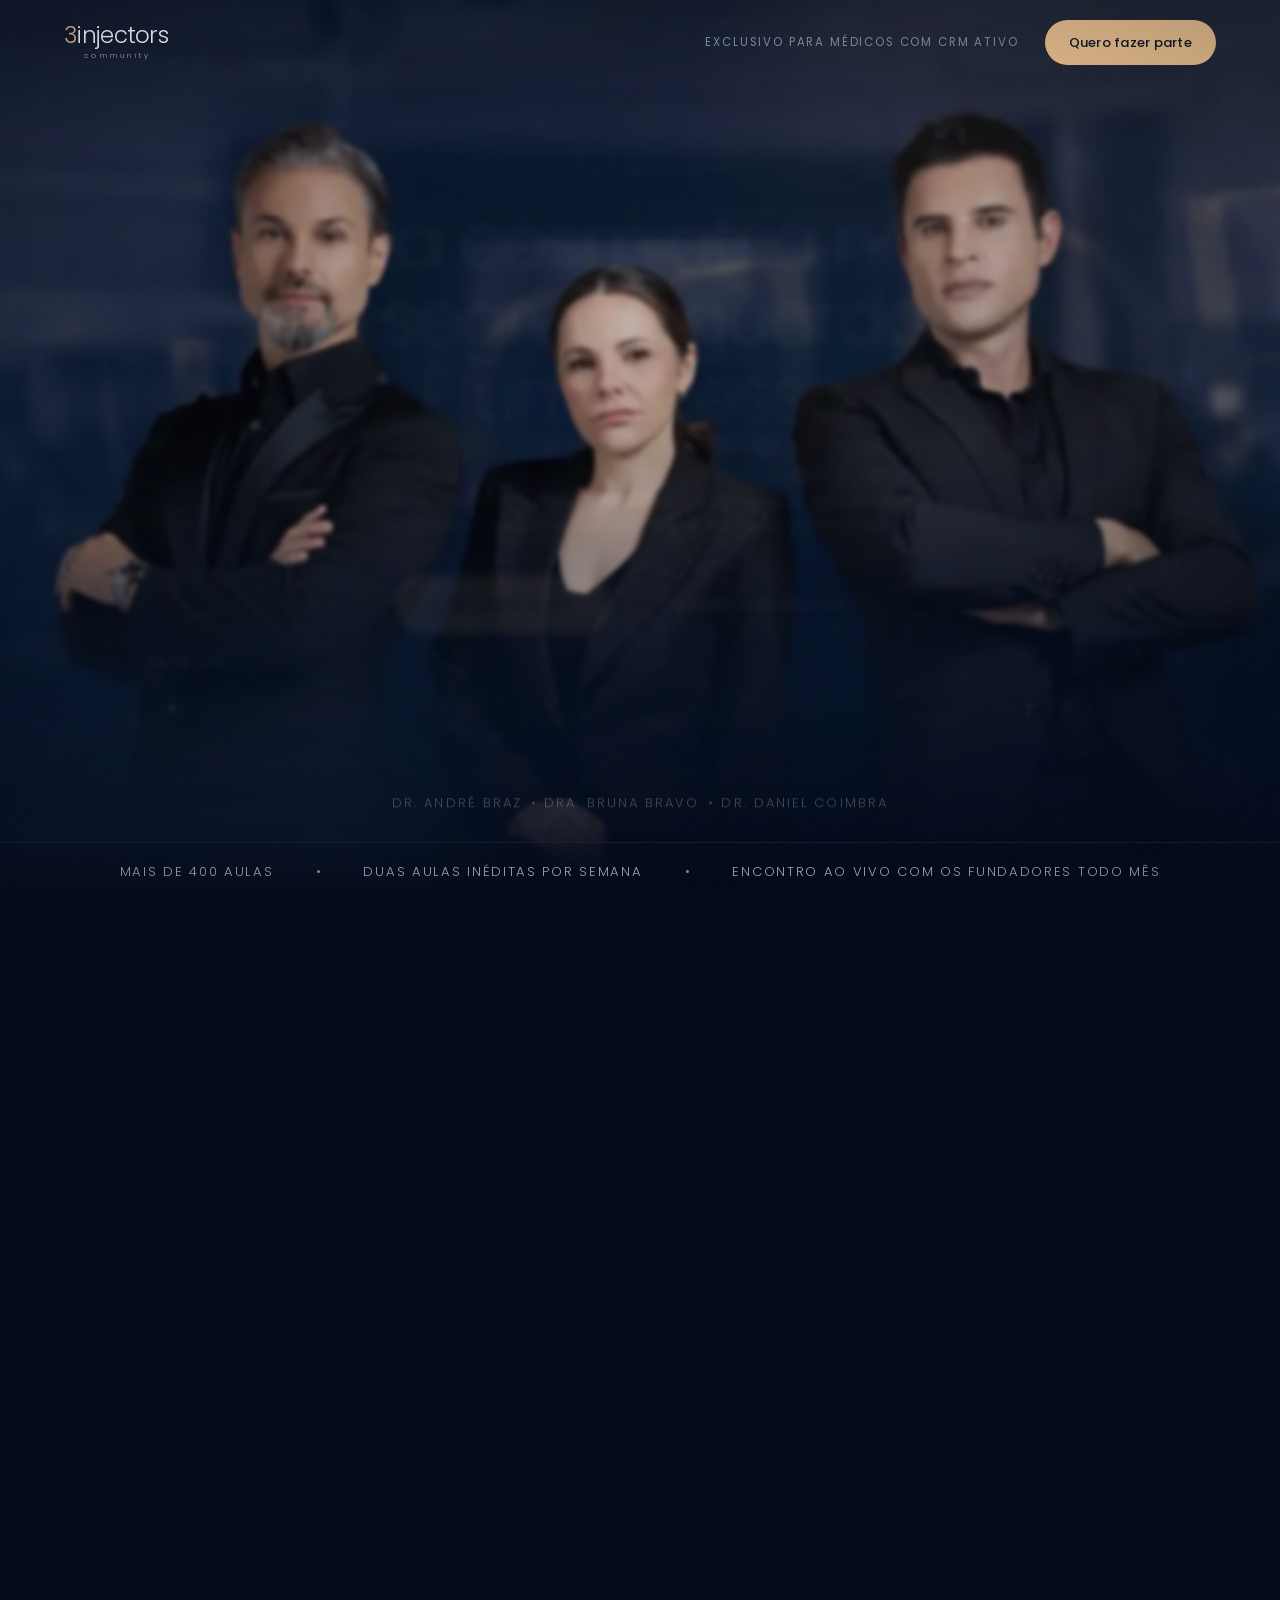
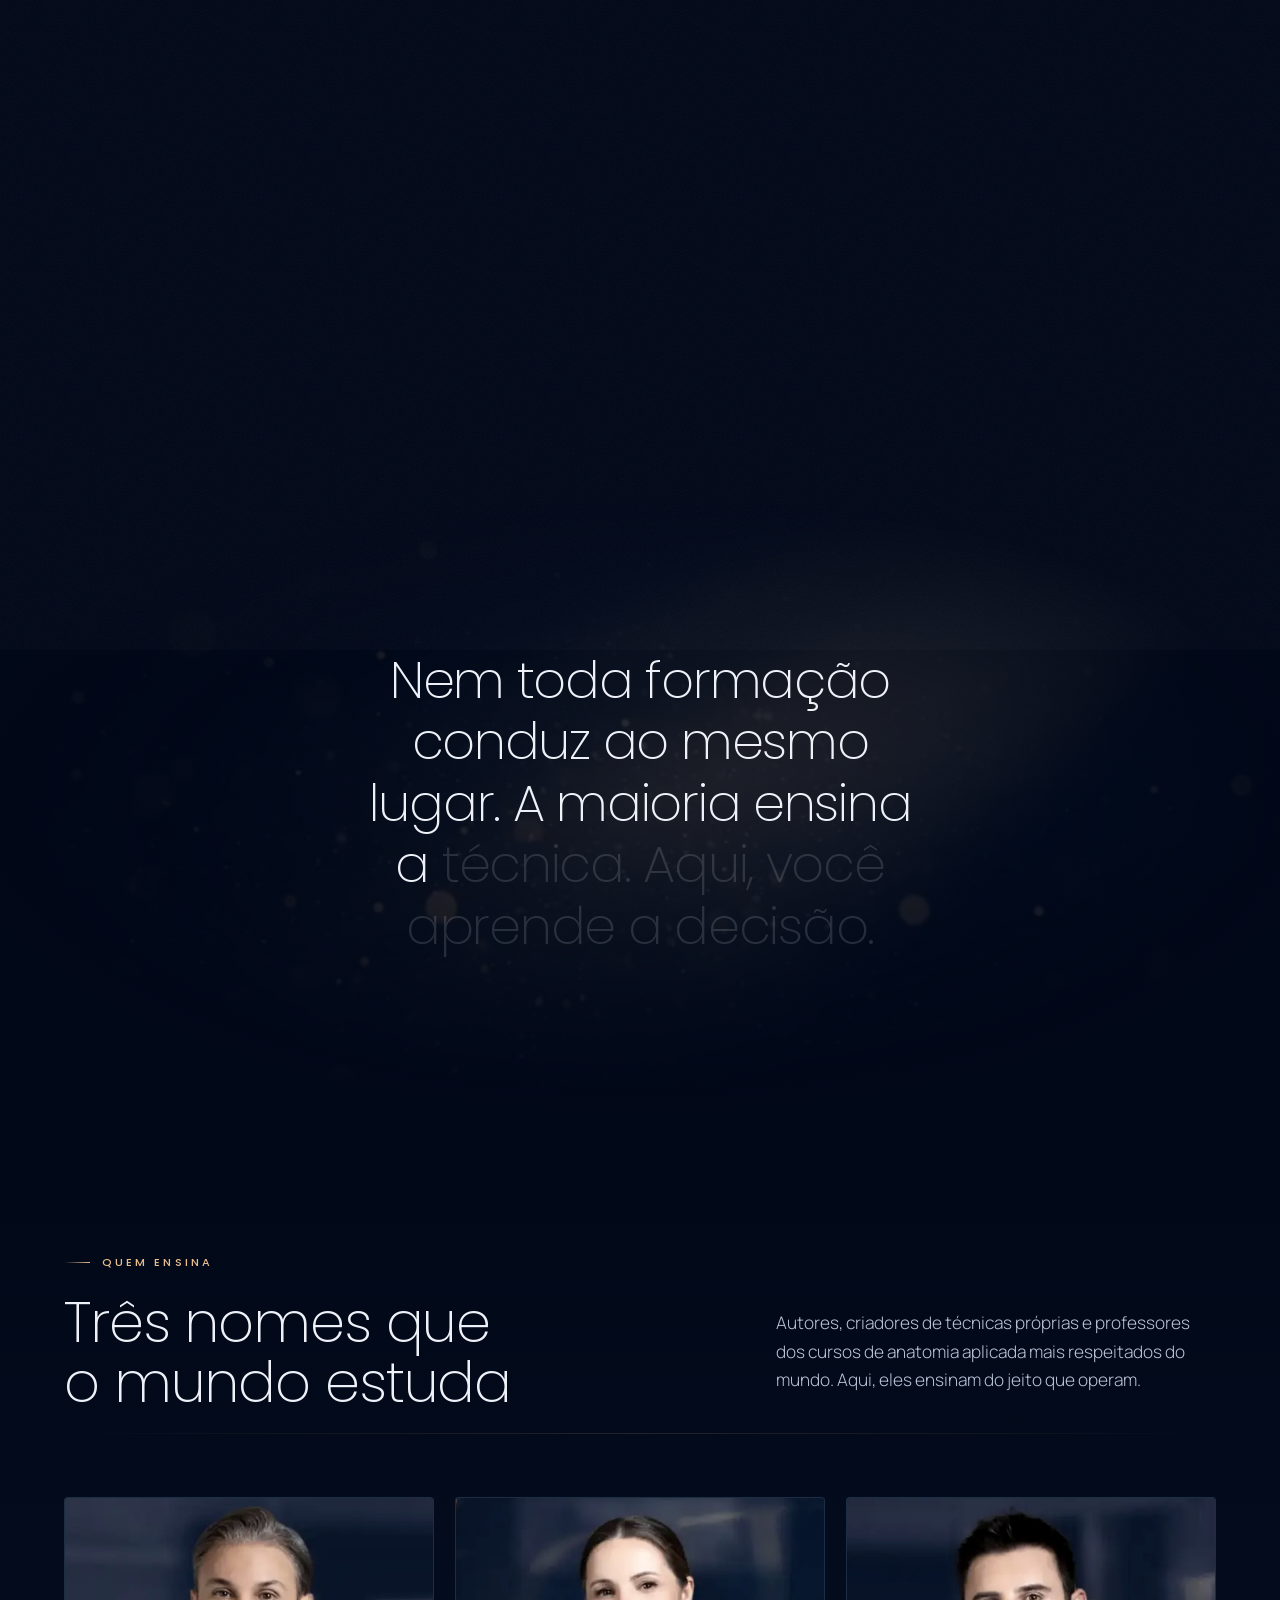
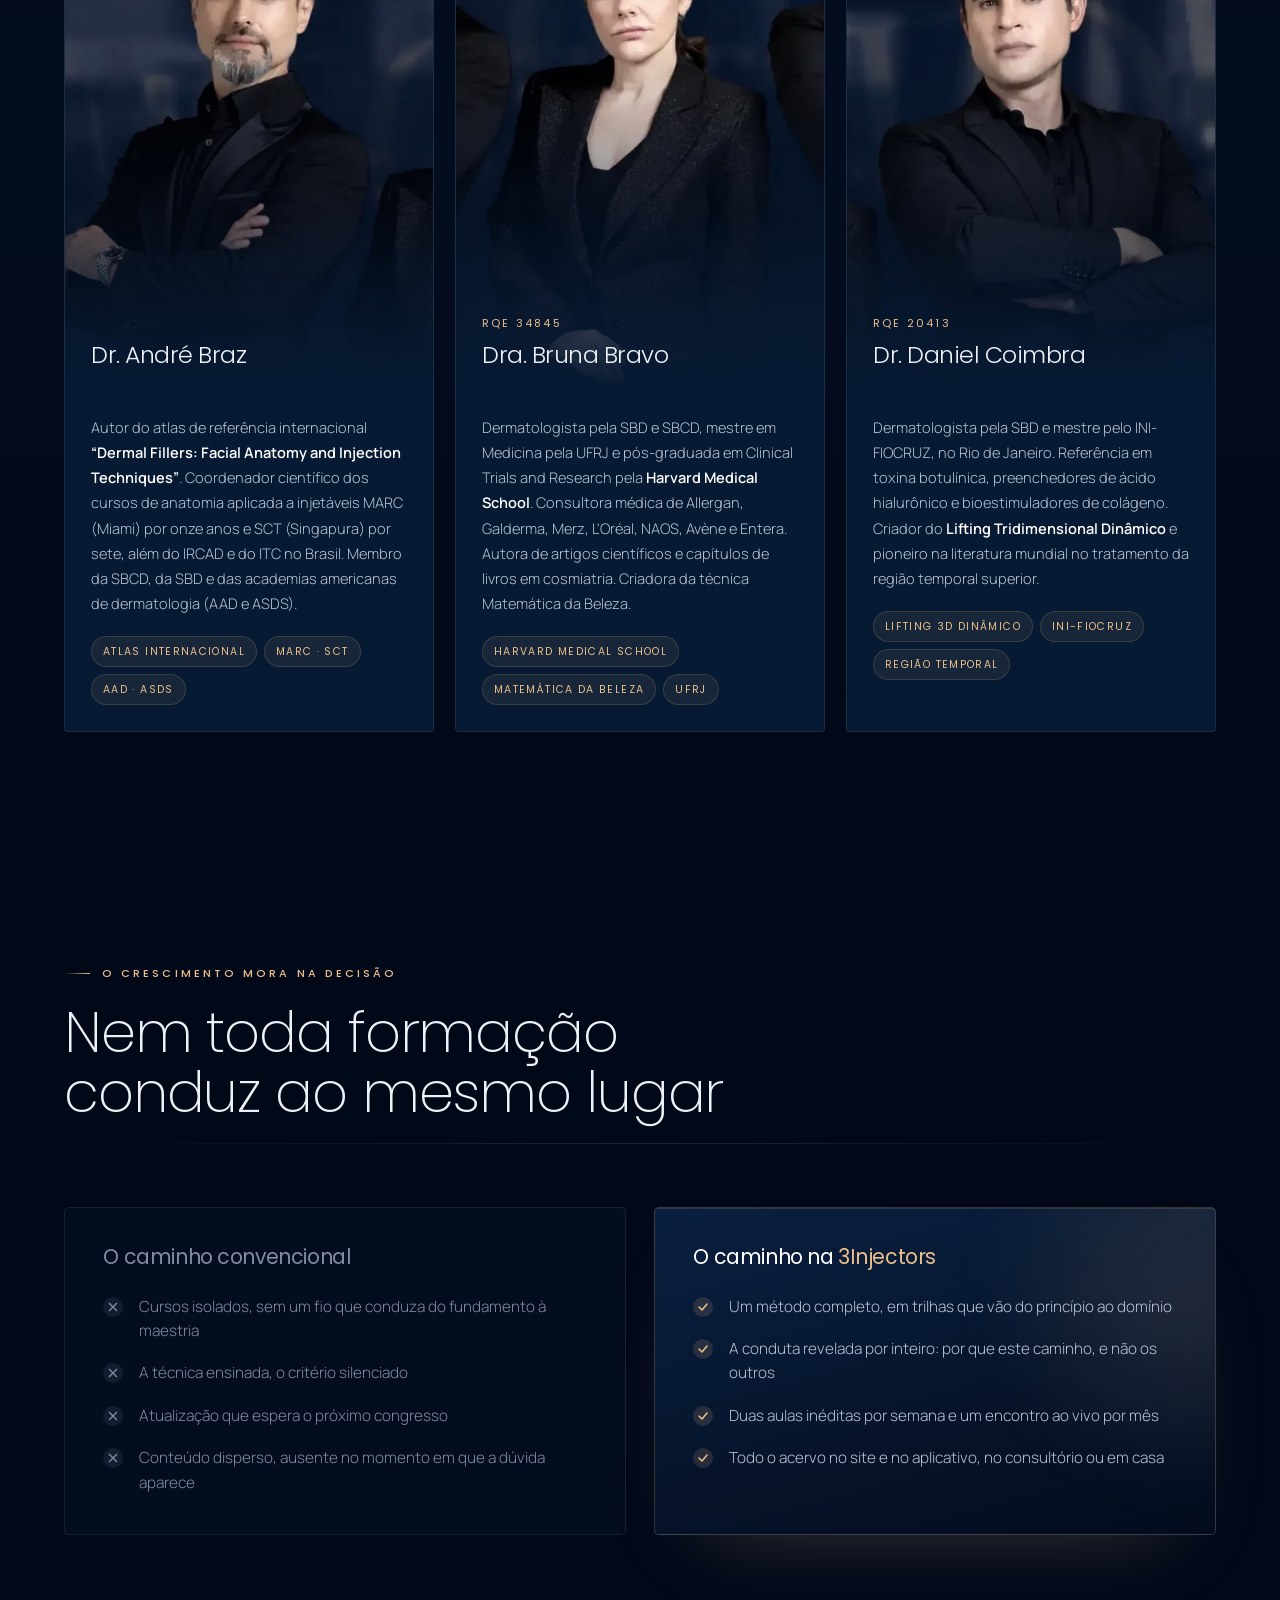
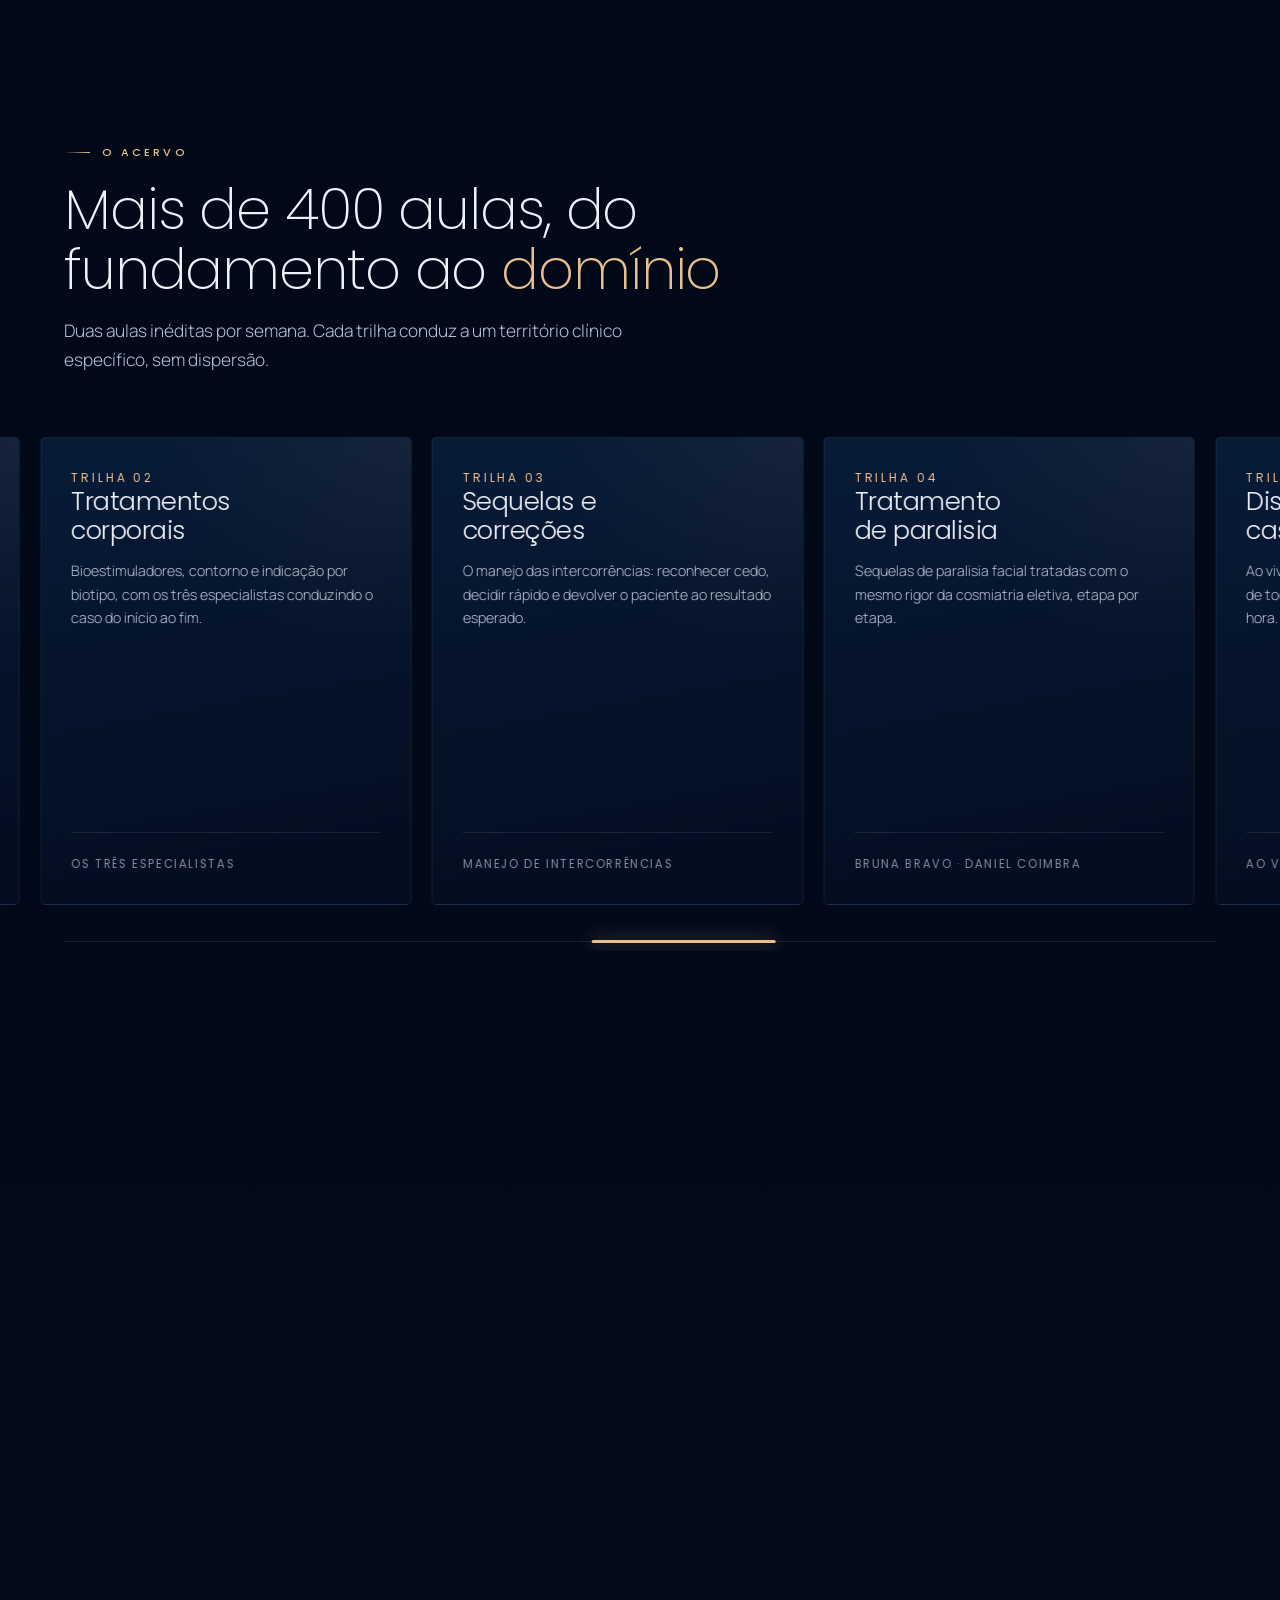
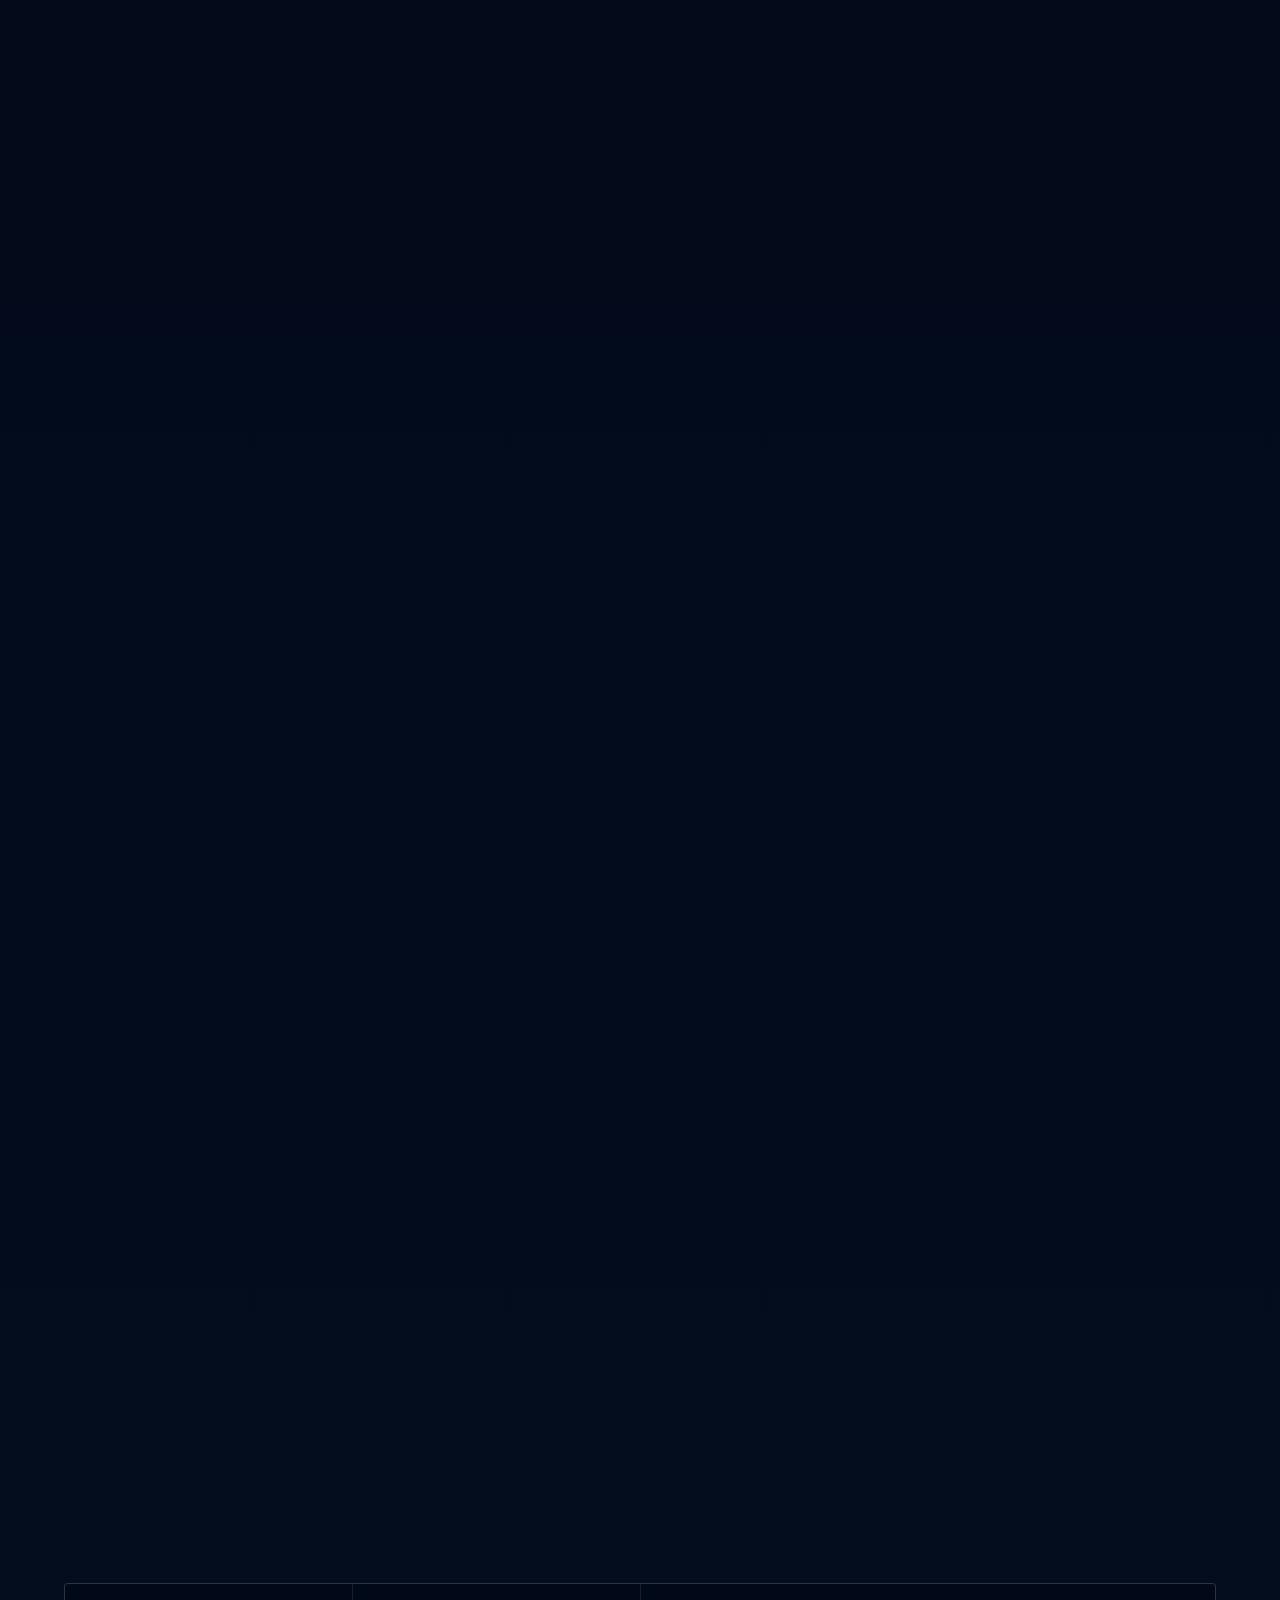
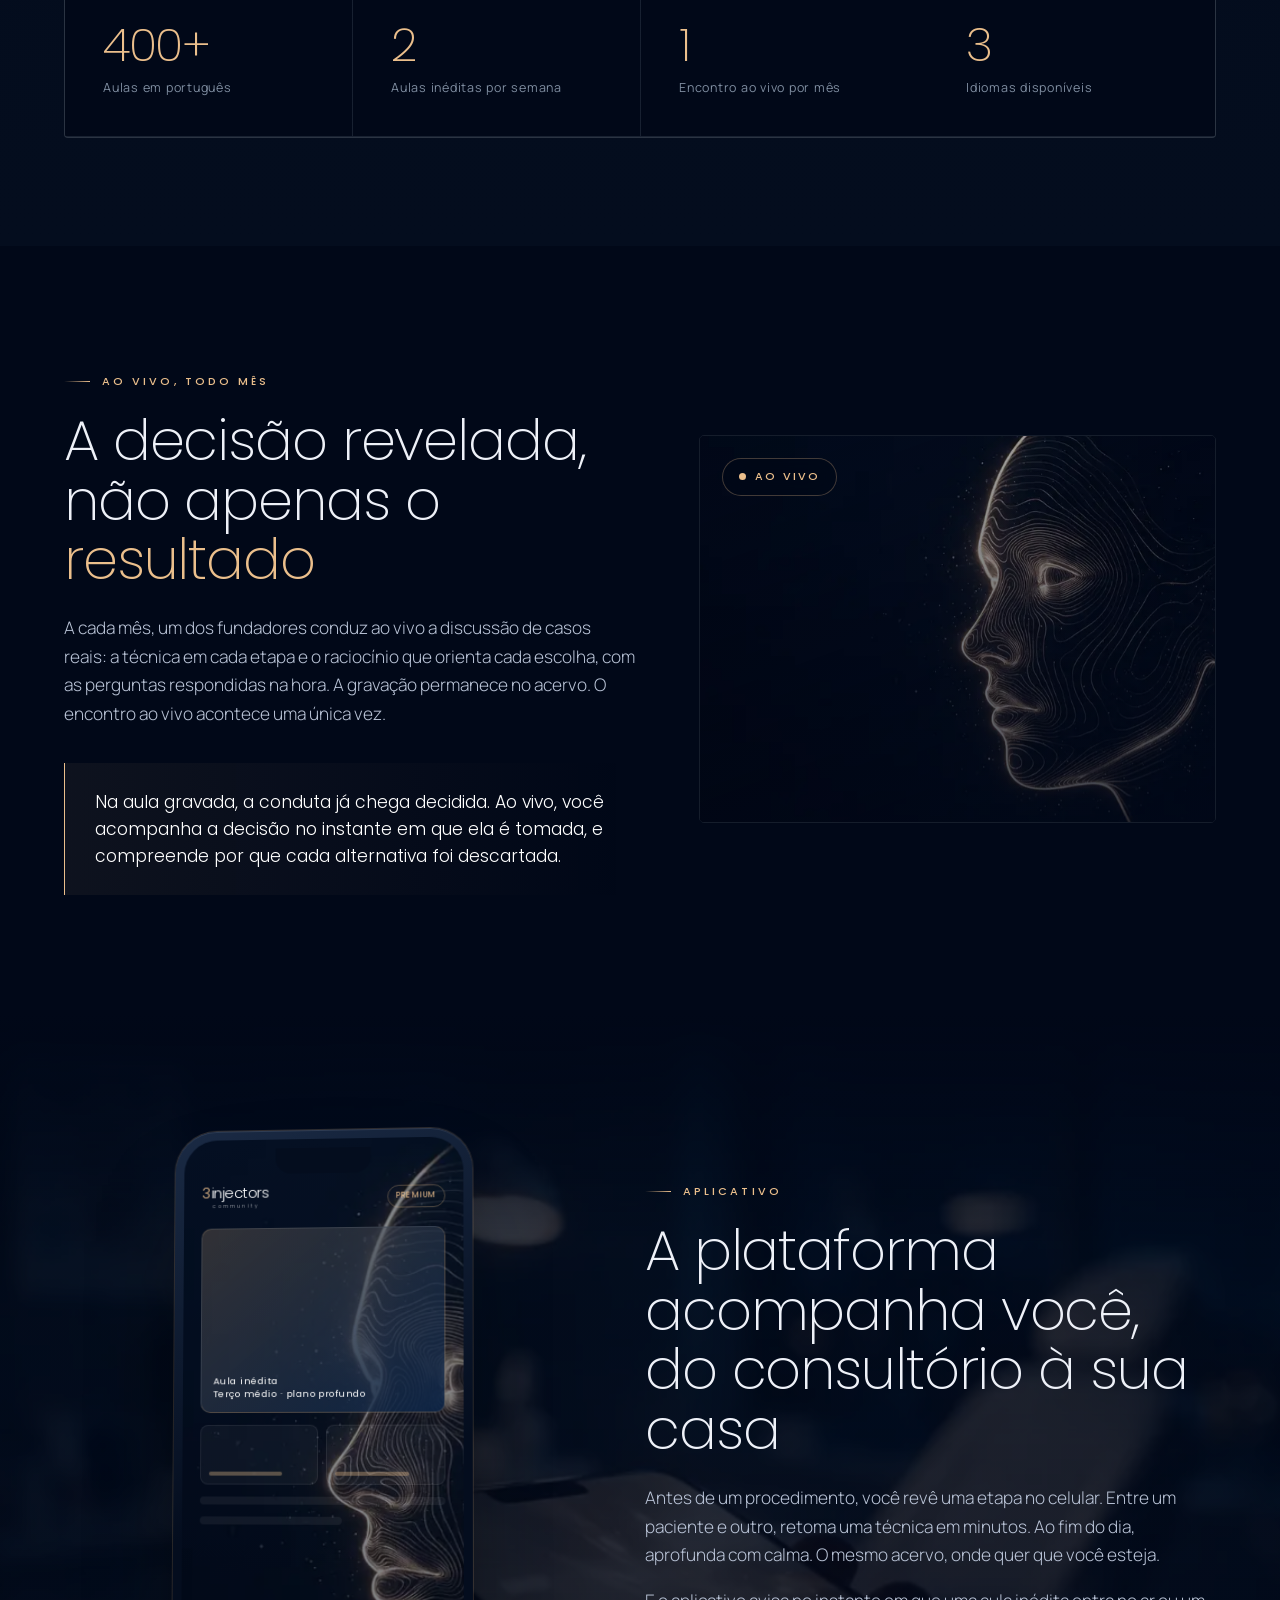
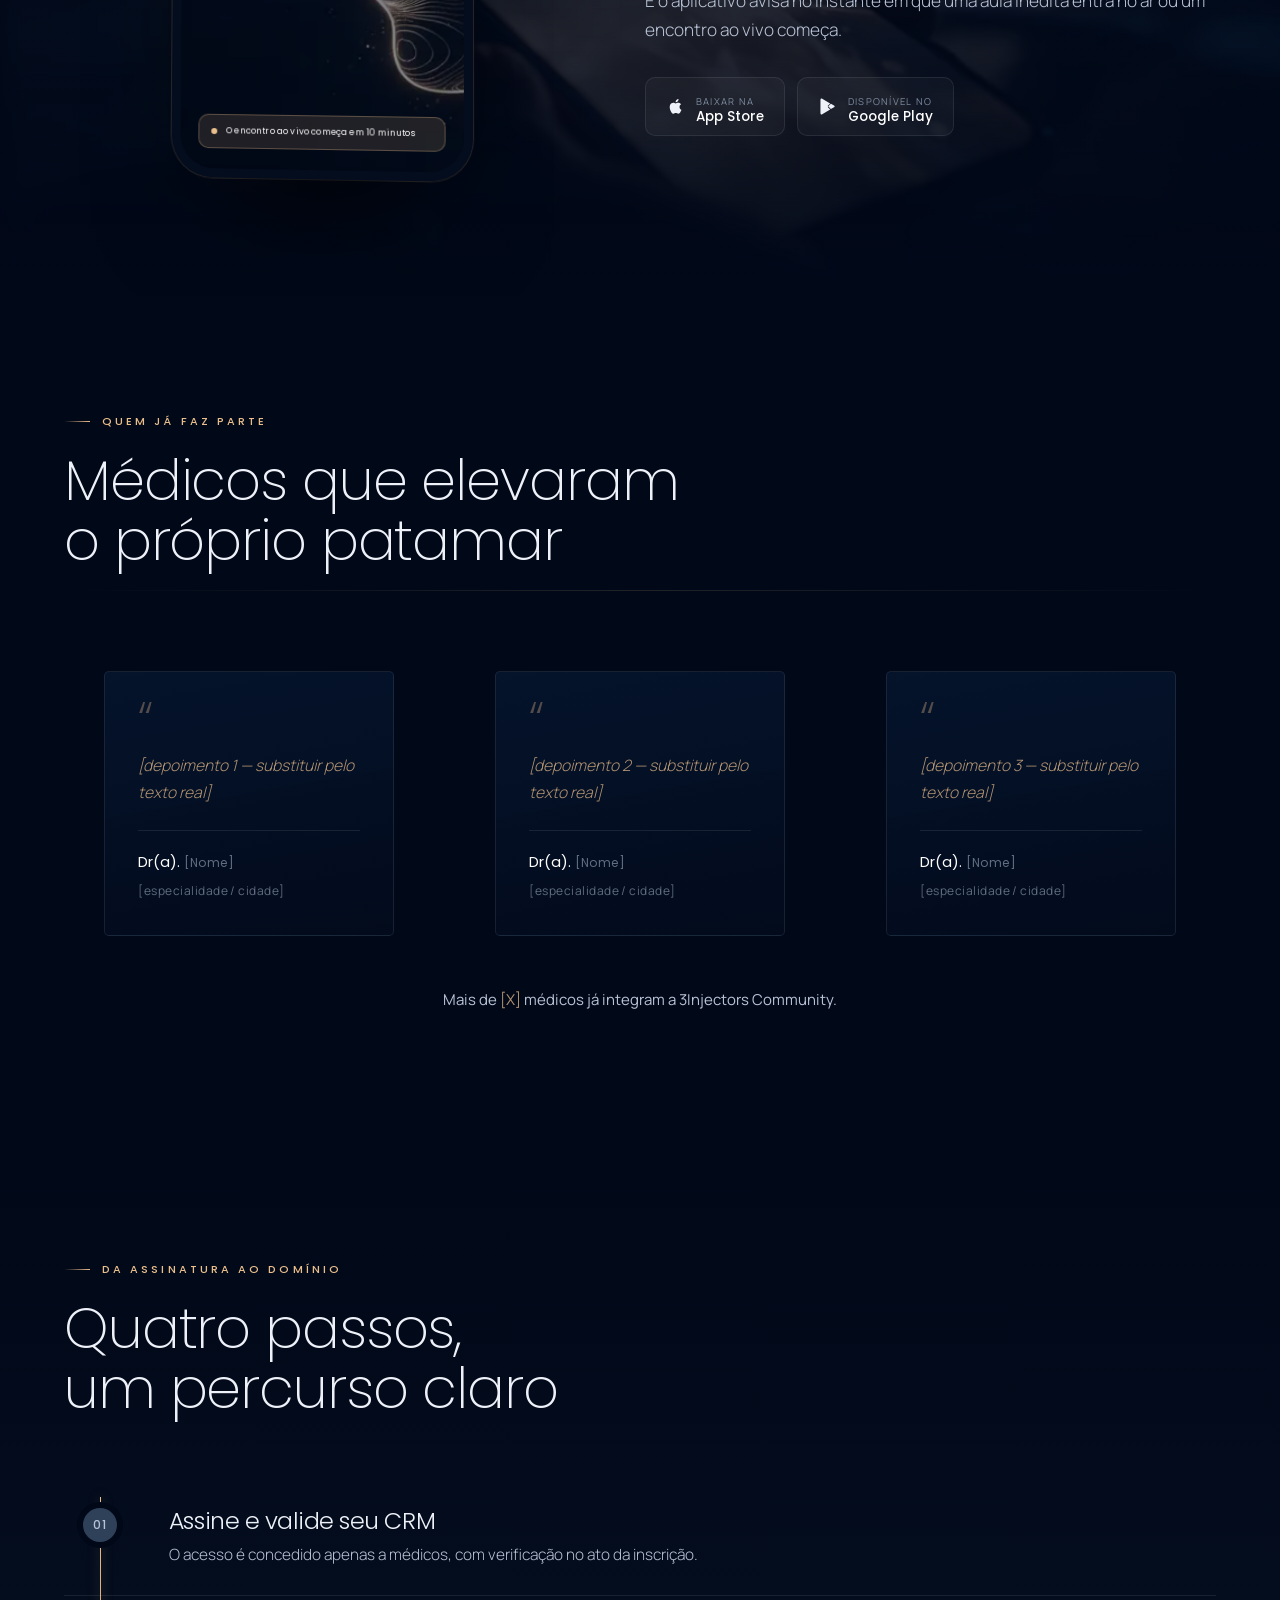
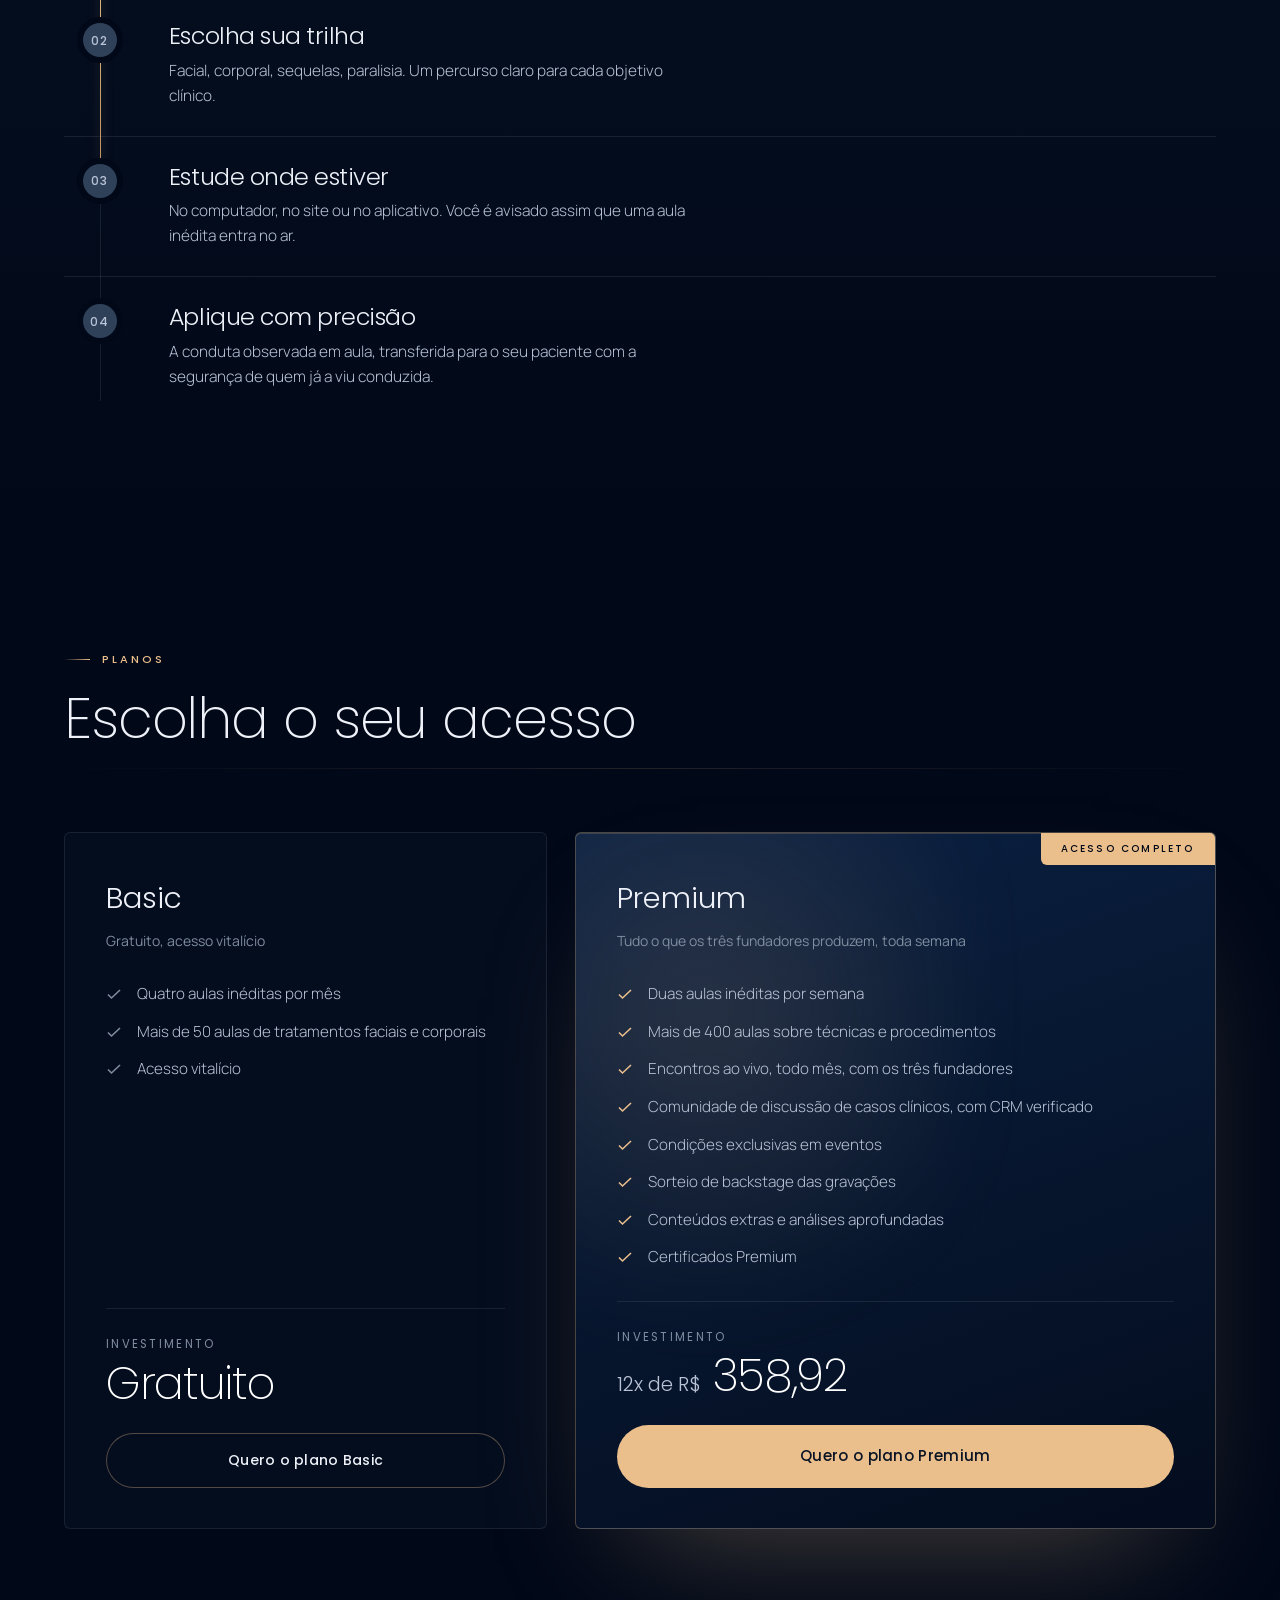
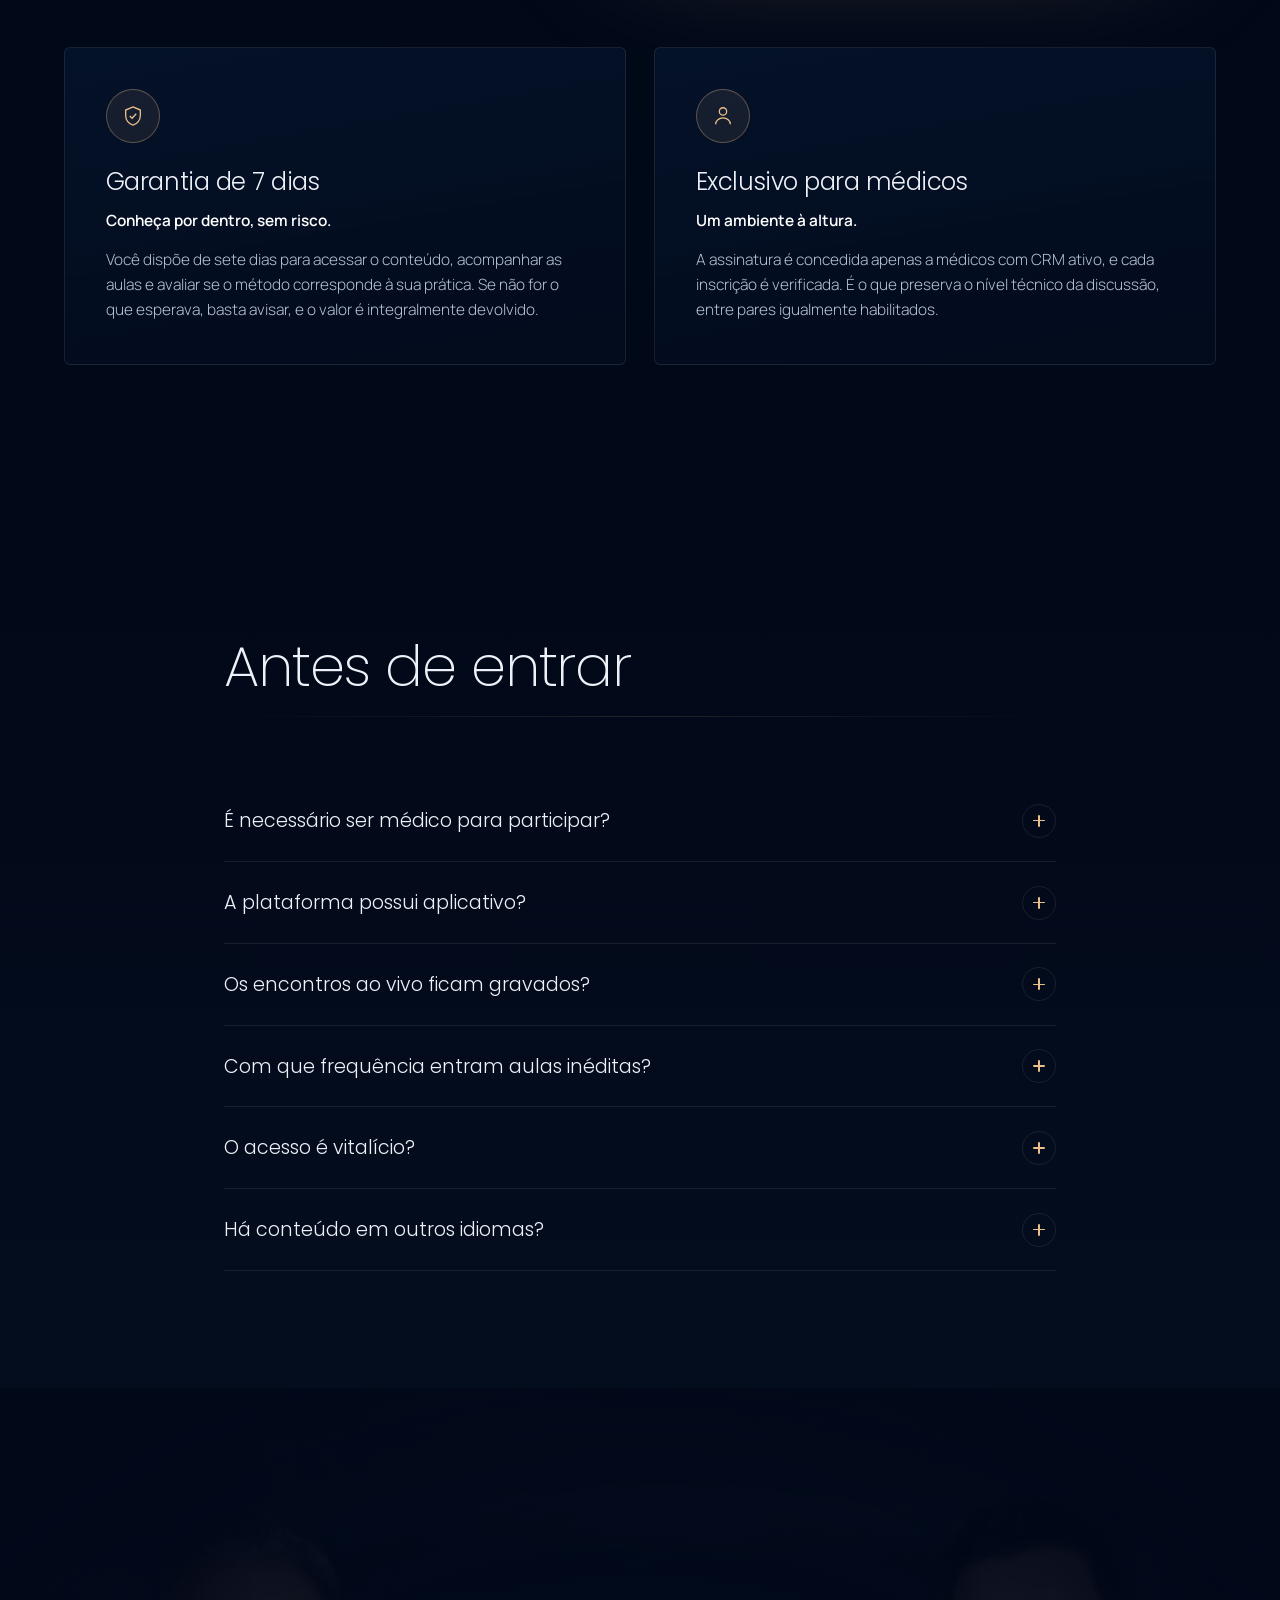
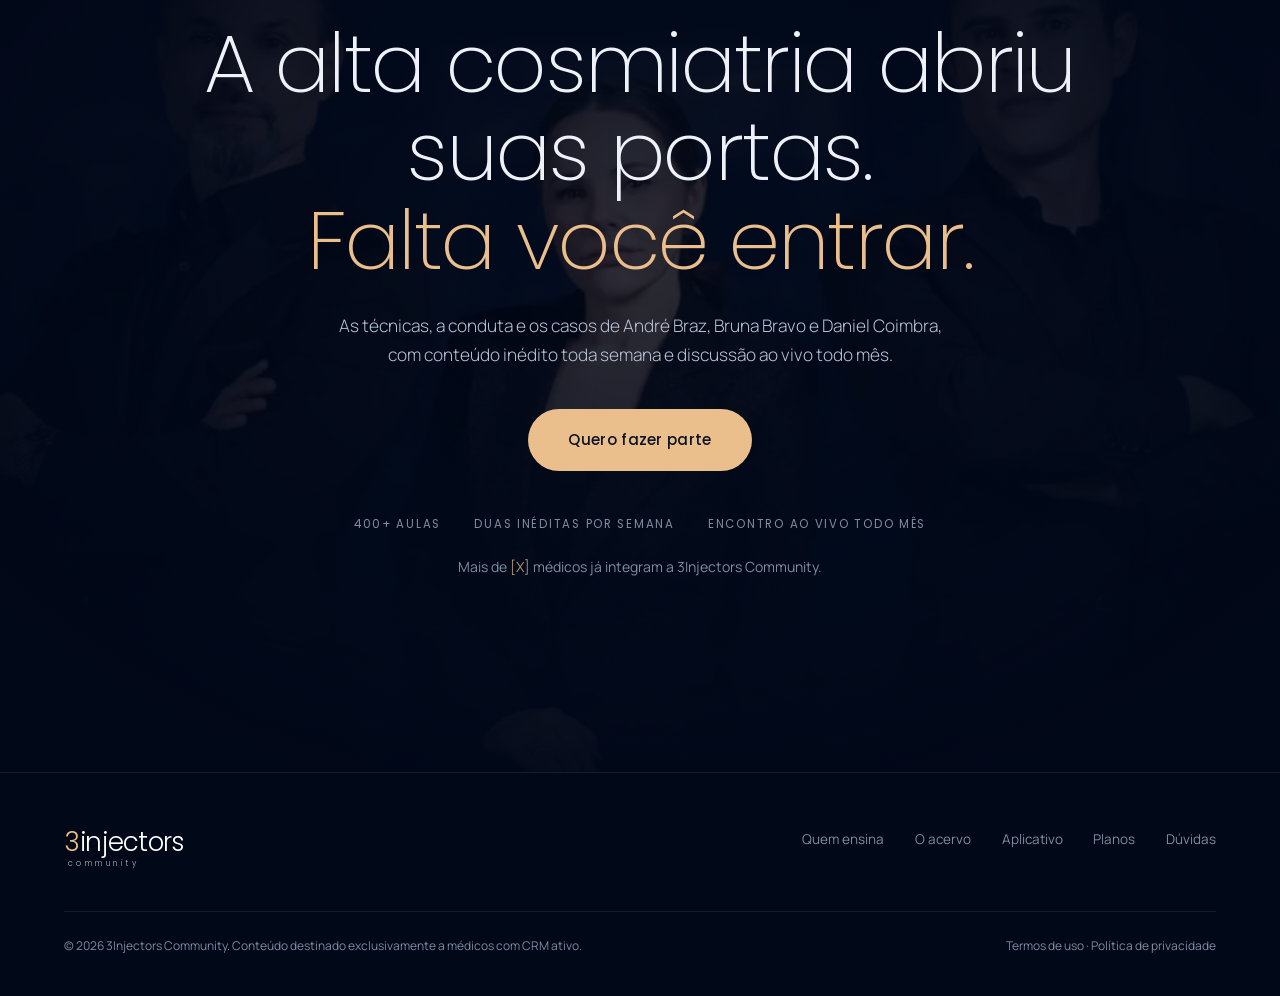
==== index.html @ 699632cc "Landing page da 3Injectors Community" ====
<!DOCTYPE html>
<html lang="pt-BR">
<head>
<meta charset="UTF-8">
<meta name="viewport" content="width=device-width, initial-scale=1.0, viewport-fit=cover">
<title>3Injectors Community — A alta cosmiatria não é um segredo guardado. É um acesso.</title>
<meta name="description" content="Dr. André Braz, Dra. Bruna Bravo e Dr. Daniel Coimbra abrem a própria prática toda semana. Mais de 400 aulas, duas inéditas por semana e encontro ao vivo todo mês. Exclusivo para médicos com CRM ativo.">
<meta property="og:type" content="website">
<meta property="og:site_name" content="3Injectors Community">
<meta property="og:title" content="A alta cosmiatria não é um segredo guardado. É um acesso.">
<meta property="og:description" content="André Braz, Bruna Bravo e Daniel Coimbra abrem a própria prática toda semana. 400+ aulas, duas inéditas por semana, encontro ao vivo todo mês. Exclusivo para médicos com CRM ativo.">
<meta property="og:image" content="hero-trio.webp">
<meta property="og:locale" content="pt_BR">
<meta name="twitter:card" content="summary_large_image">
<meta name="theme-color" content="#010818">
<link rel="icon" href="data:image/svg+xml,%3Csvg xmlns='http://www.w3.org/2000/svg' viewBox='0 0 64 64'%3E%3Crect width='64' height='64' rx='13' fill='%23010818'/%3E%3Ctext x='32' y='45' font-family='Poppins,Century Gothic,sans-serif' font-size='42' font-weight='300' fill='%23EBBF8C' text-anchor='middle'%3E3%3C/text%3E%3C/svg%3E">
<link rel="preload" as="image" href="hero-trio.webp">
<link rel="preconnect" href="https://fonts.googleapis.com">
<link rel="preconnect" href="https://fonts.gstatic.com" crossorigin>
<link href="https://fonts.googleapis.com/css2?family=Poppins:wght@200;300;400;500;600;700&family=Manrope:wght@300;400;500;600;700&display=swap" rel="stylesheet">
<style>
/* ============================================================
   3INJECTORS COMMUNITY — DESIGN SYSTEM
   Navy profundo + champanhe. Poppins / Manrope.
   ============================================================ */
:root{
  --void:#010818;
  --deep:#040d1e;
  --navy:#071a33;
  --navy-2:#0b2447;
  --steel:#2f4159;
  --line:rgba(235,191,140,.14);
  --line-soft:rgba(232,236,245,.09);

  --gold:#ebbf8c;
  --gold-hi:#f7e0c2;
  --gold-lo:#c2935e;

  --ink:#eef1f8;
  --ink-2:#b9c3d6;
  --muted:#7f8da0;

  --f-display:'Poppins',system-ui,sans-serif;
  --f-body:'Manrope',system-ui,sans-serif;

  --gut:clamp(20px,5vw,80px);
  --maxw:1280px;
  --ease:cubic-bezier(.22,1,.36,1);
  --ease-io:cubic-bezier(.65,0,.35,1);
}

*,*::before,*::after{box-sizing:border-box}
/* overflow-x:clip (never :hidden) — :hidden creates a scroll container
   on <body> and silently breaks every position:sticky on the page. */
html{-webkit-text-size-adjust:100%;scroll-behavior:auto;overflow-x:clip}
body{
  margin:0;background:var(--void);color:var(--ink);
  font-family:var(--f-body);font-weight:400;font-size:17px;line-height:1.62;
  -webkit-font-smoothing:antialiased;-moz-osx-font-smoothing:grayscale;
  overflow-x:clip;
}
img{display:block;max-width:100%}
a{color:inherit;text-decoration:none}
button{font:inherit;color:inherit;background:none;border:0;cursor:pointer}
::selection{background:var(--gold);color:var(--void)}

/* Scroll stays native (sticky depends on it). The "smooth" feel comes from
   lerping the animated values in the rAF loop, not from moving the page. */
#viewport,#content{position:relative}

/* ---------- global film grain + vignette ---------- */
.grain{
  position:fixed;inset:-150%;z-index:9998;pointer-events:none;opacity:.05;
  background-image:url("data:image/svg+xml,%3Csvg xmlns='http://www.w3.org/2000/svg' width='240' height='240'%3E%3Cfilter id='n'%3E%3CfeTurbulence type='fractalNoise' baseFrequency='.85' numOctaves='3'/%3E%3C/filter%3E%3Crect width='240' height='240' filter='url(%23n)'/%3E%3C/svg%3E");
  animation:grainshift 7s steps(6) infinite;
}
@keyframes grainshift{
  0%{transform:translate(0,0)}16%{transform:translate(-4%,-3%)}33%{transform:translate(3%,-5%)}
  50%{transform:translate(-3%,4%)}66%{transform:translate(5%,2%)}83%{transform:translate(-2%,-4%)}100%{transform:translate(0,0)}
}
.vig{position:fixed;inset:0;z-index:9997;pointer-events:none;
  background:radial-gradient(120% 90% at 50% 45%,transparent 40%,rgba(1,8,24,.55) 100%)}

/* ---------- layout ---------- */
.wrap{width:100%;max-width:var(--maxw);margin:0 auto;padding-inline:var(--gut)}
section{position:relative}
.pad{padding-block:clamp(90px,13vh,180px)}

/* ---------- type ---------- */
h1,h2,h3,h4{font-family:var(--f-display);font-weight:300;margin:0;letter-spacing:-.02em;line-height:1.08}
.d1{font-size:clamp(38px,6.4vw,86px);font-weight:200}
.d2{font-size:clamp(30px,4.4vw,62px);font-weight:200;line-height:1.06}
.d3{font-size:clamp(22px,2.5vw,34px);font-weight:300;line-height:1.18}
.lead{font-size:clamp(17px,1.35vw,21px);color:var(--ink-2);font-weight:300;line-height:1.66;max-width:62ch}
.small{font-size:14px;color:var(--muted);line-height:1.6}
strong,b{font-weight:600;color:#fff}
.gold{color:var(--gold)}
em.serif{font-style:italic;font-family:var(--f-display);font-weight:200}

.eyebrow{
  font-family:var(--f-display);font-size:11px;font-weight:500;letter-spacing:.28em;
  text-transform:uppercase;color:var(--gold);display:inline-flex;align-items:center;gap:12px;
}
.eyebrow::before{content:'';width:26px;height:1px;background:linear-gradient(90deg,transparent,var(--gold))}

/* ---------- logo ---------- */
.logo{font-family:var(--f-display);font-weight:300;letter-spacing:-.03em;line-height:1;display:flex;align-items:baseline;gap:1px;color:#fff}
.logo i{font-style:normal;color:var(--gold);font-weight:300}
.logo-stack{display:flex;flex-direction:column;gap:3px}
.logo-sub{font-family:var(--f-display);font-weight:300;letter-spacing:.44em;text-transform:lowercase;
  color:rgba(255,255,255,.72);text-align:center;padding-left:.44em}

/* ---------- buttons ---------- */
.btn{
  --bg:var(--gold);--fg:#0a1424;
  position:relative;display:inline-flex;align-items:center;justify-content:center;gap:10px;
  font-family:var(--f-display);font-size:14px;font-weight:500;letter-spacing:.02em;
  padding:16px 30px;border-radius:999px;background:var(--bg);color:var(--fg);
  overflow:hidden;isolation:isolate;transition:transform .5s var(--ease),box-shadow .5s var(--ease);
  box-shadow:0 0 0 rgba(235,191,140,0);white-space:nowrap;
}
.btn::after{content:'';position:absolute;inset:0;z-index:-1;
  background:linear-gradient(100deg,var(--gold-hi),var(--gold) 50%,var(--gold-lo));
  opacity:0;transition:opacity .5s var(--ease)}
.btn:hover{transform:translateY(-2px);box-shadow:0 14px 40px -12px rgba(235,191,140,.55)}
.btn:hover::after{opacity:1}
.btn.ghost{--bg:transparent;--fg:var(--ink);box-shadow:inset 0 0 0 1px rgba(235,191,140,.34)}
.btn.ghost::after{background:rgba(235,191,140,.09)}
.btn.ghost:hover{box-shadow:inset 0 0 0 1px rgba(235,191,140,.6),0 12px 34px -16px rgba(0,0,0,.7)}
.btn.lg{padding:19px 40px;font-size:15px}
.btn-row{display:flex;flex-wrap:wrap;gap:14px}

/* ---------- reveal animations (blur-in, Linear style) ---------- */
[data-anim]{
  opacity:0;filter:blur(16px);transform:translate3d(0,34px,0);
  transition:opacity 1.05s var(--ease),filter 1.15s var(--ease),transform 1.15s var(--ease);
  transition-delay:var(--d,0ms);will-change:opacity,filter,transform;
}
[data-anim="fade"]{transform:none}
[data-anim="left"]{transform:translate3d(-40px,0,0)}
[data-anim="right"]{transform:translate3d(40px,0,0)}
[data-anim="scale"]{transform:scale(1.06);filter:blur(24px)}
[data-anim].in{opacity:1;filter:blur(0);transform:none}
@media (prefers-reduced-motion:reduce){
  [data-anim]{opacity:1!important;filter:none!important;transform:none!important;transition:none}
  .grain{display:none}
}

/* line wipe */
.rule{height:1px;background:linear-gradient(90deg,transparent,var(--line),transparent);
  transform:scaleX(0);transform-origin:left;transition:transform 1.4s var(--ease)}
.rule.in{transform:scaleX(1)}

/* ============================================================
   NAV
   ============================================================ */
.nav{
  position:fixed;top:0;left:0;right:0;z-index:900;
  display:flex;align-items:center;justify-content:space-between;
  padding:20px var(--gut);
  transition:background .6s var(--ease),backdrop-filter .6s var(--ease),
             border-color .6s var(--ease),padding .6s var(--ease);
  border-bottom:1px solid transparent;
}
.nav.stuck{
  background:rgba(2,10,24,.62);backdrop-filter:blur(22px) saturate(140%);
  -webkit-backdrop-filter:blur(22px) saturate(140%);
  border-bottom-color:var(--line-soft);padding-block:13px;
}
.nav .logo{font-size:23px}
.nav .logo-sub{font-size:7.4px}
.nav-r{display:flex;align-items:center;gap:26px}
.nav-tag{font-size:11.5px;letter-spacing:.16em;text-transform:uppercase;color:var(--muted);
  font-family:var(--f-display);font-weight:400}
.nav .btn{padding:12px 24px;font-size:13px}
@media(max-width:820px){.nav-tag{display:none}}

/* progress bar */
.prog{position:fixed;top:0;left:0;height:2px;z-index:950;width:100%;transform-origin:left;transform:scaleX(0);
  background:linear-gradient(90deg,var(--gold-lo),var(--gold),var(--gold-hi))}

/* ============================================================
   HERO — sticky scrub
   ============================================================ */
.hero{height:230vh;position:relative}
.hero-stage{position:sticky;top:0;height:100vh;overflow:hidden;display:grid;place-items:center}
.hero-media{position:absolute;inset:0;z-index:0;will-change:transform,filter}
.hero-media img{width:100%;height:100%;object-fit:cover;object-position:50% 30%}
/* permanent edge fade so the plate melts into the page — never covers the faces */
.hero-media::after{
  content:'';position:absolute;inset:0;
  background:linear-gradient(180deg,rgba(1,8,24,.55) 0%,rgba(1,8,24,0) 20%,
             rgba(1,8,24,0) 56%,rgba(1,8,24,.6) 84%,var(--void) 99%);
}
/* the veil that lifts on scroll: heavy at rest so the type reads,
   gone by the end so the three of them are fully exposed */
.hero-veil{position:absolute;inset:0;z-index:1;pointer-events:none;will-change:opacity;
  background:radial-gradient(96% 76% at 50% 34%,rgba(1,8,24,.4) 0%,rgba(1,8,24,.74) 58%,rgba(1,8,24,.93) 100%)}

/* names, revealed once the headline has dissolved */
.hero-names{position:absolute;left:0;right:0;bottom:104px;z-index:5;text-align:center;
  padding-inline:var(--gut);opacity:0;will-change:opacity,transform;pointer-events:none}
.hero-names span{display:inline-flex;flex-wrap:wrap;justify-content:center;gap:8px 22px;
  font-family:var(--f-display);font-weight:300;letter-spacing:.16em;text-transform:uppercase;
  font-size:clamp(10px,1.02vw,13px);color:var(--ink)}
.hero-names b{font-weight:300;color:#fff;position:relative}
.hero-names b+b::before{content:'';position:absolute;left:-12px;top:50%;width:3px;height:3px;
  border-radius:50%;background:var(--gold);transform:translateY(-50%)}
.beam{position:absolute;z-index:1;pointer-events:none;mix-blend-mode:screen;filter:blur(60px);opacity:.5}
.beam.b1{width:52vw;height:120vh;top:-30vh;right:-8vw;transform:rotate(17deg);
  background:linear-gradient(180deg,rgba(235,191,140,.22),transparent 72%)}
.beam.b2{width:38vw;height:100vh;bottom:-30vh;left:-6vw;transform:rotate(-14deg);
  background:linear-gradient(0deg,rgba(47,65,89,.5),transparent 70%)}

.hero-copy{position:relative;z-index:3;text-align:center;width:100%;max-width:1050px;
  padding-inline:var(--gut);will-change:transform,filter,opacity}
/* soft scrim so the type never fights the faces behind it */
.hero-copy::before{content:'';position:absolute;left:-8%;right:-8%;top:-14%;bottom:-14%;z-index:-1;
  background:radial-gradient(58% 52% at 50% 46%,rgba(1,8,24,.7) 0%,rgba(1,8,24,.42) 55%,transparent 78%);
  filter:blur(24px)}
.hero-copy .eyebrow{margin-bottom:26px}
.hero-h{font-size:clamp(34px,5.9vw,80px);font-weight:200;line-height:1.05;letter-spacing:-.035em;margin:0 auto}
.hero-h .l{display:block;overflow:hidden;padding-bottom:.16em;margin-bottom:-.16em}
.hero-h .l span{display:block;transform:translateY(105%);opacity:0;
  transition:transform 1.25s var(--ease),opacity 1.1s var(--ease);transition-delay:var(--d,0ms)}
.hero.ready .hero-h .l span{transform:none;opacity:1}
.hero-sub{margin:30px auto 0;max-width:70ch;font-size:clamp(15.5px,1.28vw,19px);color:var(--ink-2);font-weight:300}
.hero-cta{margin-top:38px;justify-content:center}

.hero-strip{
  position:absolute;bottom:0;left:0;right:0;z-index:4;
  border-top:1px solid var(--line-soft);background:linear-gradient(180deg,rgba(1,8,24,.1),rgba(1,8,24,.85));
  backdrop-filter:blur(10px);-webkit-backdrop-filter:blur(10px);
}
.hero-strip .inner{display:flex;align-items:center;justify-content:center;gap:clamp(18px,3.4vw,54px);
  flex-wrap:wrap;padding:18px var(--gut);font-family:var(--f-display);font-weight:300;
  font-size:clamp(11px,1.02vw,13.5px);letter-spacing:.13em;text-transform:uppercase;color:var(--ink-2)}
.hero-strip .dot{width:3px;height:3px;border-radius:50%;background:var(--gold);opacity:.8}
.scroll-hint{position:absolute;bottom:76px;left:50%;transform:translateX(-50%);z-index:5;
  width:1px;height:52px;background:linear-gradient(180deg,transparent,var(--gold));opacity:.5;
  animation:hint 2.4s var(--ease-io) infinite}
@keyframes hint{0%{transform:translateX(-50%) scaleY(0);transform-origin:top}
  45%{transform:translateX(-50%) scaleY(1);transform-origin:top}
  55%{transform:translateX(-50%) scaleY(1);transform-origin:bottom}
  100%{transform:translateX(-50%) scaleY(0);transform-origin:bottom}}

/* three portrait cards — the mobile reveal.
   A 16:9 plate on a 9:19.5 screen only ever shows one face, so on phones
   the wide plate stays as texture and these three carry the reveal. */
.hero-mtrio{display:none}

@media(max-width:760px){
  .hero{height:190vh}
  .hero-media img{object-position:50% 22%;opacity:.16}
  .hero-veil{background:radial-gradient(120% 66% at 50% 40%,rgba(1,8,24,.5) 0%,rgba(1,8,24,.84) 68%,rgba(1,8,24,.96) 100%)}
  .hero-h{font-size:clamp(27px,7.1vw,44px);letter-spacing:-.03em}
  .hero-sub{font-size:15px}
  .hero-cta{flex-direction:column;align-items:stretch;width:100%}
  .hero-cta .btn{width:100%}
  .scroll-hint{display:none}
  .hero-strip .inner{gap:9px;padding-block:14px;font-size:10px;letter-spacing:.1em}
  .hero-strip .dot{display:none}
  .hero-copy{transform-origin:50% 30%}

  .hero-mtrio{display:grid;grid-template-columns:repeat(3,1fr);gap:9px;
    position:absolute;left:var(--gut);right:var(--gut);bottom:104px;z-index:5;
    opacity:0;will-change:opacity,transform;pointer-events:none}
  .hero-mtrio figure{margin:0}
  .hero-mtrio img{width:100%;aspect-ratio:3/4;object-fit:cover;object-position:50% 14%;
    border-radius:3px;border:1px solid rgba(235,191,140,.22);
    box-shadow:0 22px 50px -26px rgba(0,0,0,.95)}
  .hero-mtrio figcaption{font-family:var(--f-display);font-size:9px;font-weight:400;
    letter-spacing:.09em;text-transform:uppercase;color:var(--ink-2);
    margin-top:9px;text-align:center;line-height:1.35}
  .hero-names{display:none}
}

/* ============================================================
   MANIFESTO — big statement with masked reveal
   ============================================================ */
.manifesto{padding-block:clamp(110px,20vh,240px);text-align:center;overflow:hidden}
.manifesto .mbg{position:absolute;inset:-15% -10%;z-index:0;pointer-events:none}
.manifesto .mbg img{width:100%;height:100%;object-fit:cover;opacity:.42;will-change:transform;
  mix-blend-mode:screen;filter:saturate(1.1)}
.manifesto::after{content:'';position:absolute;inset:0;z-index:1;pointer-events:none;
  background:radial-gradient(70% 60% at 50% 50%,rgba(1,8,24,.4),var(--void) 78%)}
.manifesto .wrap{position:relative;z-index:2}
.manifesto p{font-family:var(--f-display);font-weight:200;letter-spacing:-.025em;
  font-size:clamp(26px,4vw,56px);line-height:1.2;max-width:19ch;margin:0 auto}
.manifesto .w{display:inline-block;opacity:.14;transition:opacity .5s linear,color .5s linear}
.manifesto .w.lit{opacity:1}
.manifesto .w.acc.lit{color:var(--gold)}

/* ============================================================
   MENTORES
   ============================================================ */
.mentors{background:linear-gradient(180deg,var(--void),var(--deep) 45%,var(--void))}
.sec-head{display:grid;grid-template-columns:1fr;gap:20px;margin-bottom:clamp(46px,7vh,86px)}
.sec-head .top{display:flex;align-items:flex-end;justify-content:space-between;gap:30px;flex-wrap:wrap}

.mgrid{display:grid;grid-template-columns:repeat(3,1fr);gap:clamp(14px,1.6vw,26px)}
@media(max-width:900px){.mgrid{grid-template-columns:1fr;max-width:520px;margin-inline:auto}}
.mcard{position:relative;border-radius:4px;overflow:hidden;isolation:isolate;
  background:var(--navy);border:1px solid var(--line-soft);
  transition:border-color .7s var(--ease),transform .7s var(--ease)}
.mcard:hover{border-color:rgba(235,191,140,.3);transform:translateY(-6px)}
.mfig{position:relative;aspect-ratio:3/4;overflow:hidden}
.mfig img{width:100%;height:100%;object-fit:cover;object-position:50% 18%;
  filter:grayscale(.32) contrast(1.05);transform:scale(1.04);
  transition:transform 1.3s var(--ease),filter 1.1s var(--ease)}
.mcard:hover .mfig img{transform:scale(1.1);filter:grayscale(0) contrast(1.08)}
.mfig::after{content:'';position:absolute;inset:0;
  background:linear-gradient(180deg,rgba(4,13,30,0) 30%,rgba(4,13,30,.55) 66%,var(--navy) 100%)}
.mfig .tint{position:absolute;inset:0;background:linear-gradient(200deg,rgba(235,191,140,.16),transparent 55%);
  mix-blend-mode:overlay;opacity:0;transition:opacity .9s var(--ease)}
.mcard:hover .tint{opacity:1}
.mname{position:absolute;left:0;right:0;bottom:0;z-index:2;padding:0 26px 22px}
.mname h3{font-size:clamp(21px,1.85vw,27px);font-weight:300}
.mname .rqe{font-size:11px;letter-spacing:.2em;text-transform:uppercase;color:var(--gold);margin-bottom:9px;
  font-family:var(--f-display);font-weight:400}
.mbody{padding:26px}
.mbody p{margin:0;font-size:14.6px;line-height:1.72;color:var(--ink-2);font-weight:300}
.mbody .tags{display:flex;flex-wrap:wrap;gap:7px;margin-top:20px}
.tag{font-family:var(--f-display);font-size:10.5px;font-weight:400;letter-spacing:.13em;text-transform:uppercase;
  padding:6px 11px;border-radius:999px;color:var(--gold);background:rgba(235,191,140,.07);
  border:1px solid rgba(235,191,140,.16)}

/* ============================================================
   COMPARATIVO
   ============================================================ */
.compare{background:var(--void)}
.cgrid{display:grid;grid-template-columns:1fr 1fr;gap:clamp(16px,2.2vw,34px);margin-top:clamp(40px,6vh,70px)}
@media(max-width:880px){.cgrid{grid-template-columns:1fr}}
.col{padding:clamp(28px,3vw,44px);border-radius:5px;position:relative;overflow:hidden}
.col.old{background:rgba(47,65,89,.09);border:1px solid var(--line-soft)}
.col.new{background:linear-gradient(165deg,rgba(11,36,71,.85),rgba(4,13,30,.9));
  border:1px solid rgba(235,191,140,.22);
  box-shadow:0 40px 90px -50px rgba(235,191,140,.28),inset 0 1px 0 rgba(235,191,140,.14)}
.col.new::before{content:'';position:absolute;top:-50%;right:-30%;width:70%;height:150%;
  background:radial-gradient(circle,rgba(235,191,140,.13),transparent 66%);filter:blur(30px);pointer-events:none}
.col h3{font-size:clamp(19px,1.6vw,24px);font-weight:400;margin-bottom:26px;position:relative}
.col.old h3{color:var(--muted)}
.col.new h3{color:#fff}
.clist{list-style:none;margin:0;padding:0;display:grid;gap:18px;position:relative}
.clist li{display:grid;grid-template-columns:22px 1fr;gap:14px;align-items:start;
  font-size:15.3px;line-height:1.6;font-weight:300}
.col.old .clist li{color:var(--muted)}
.col.new .clist li{color:var(--ink-2)}
.ic{width:20px;height:20px;border-radius:50%;display:grid;place-items:center;margin-top:2px;flex:none}
.col.old .ic{background:rgba(127,141,160,.13);color:var(--muted)}
.col.new .ic{background:rgba(235,191,140,.14);color:var(--gold)}
.ic svg{width:10px;height:10px}

/* ============================================================
   ACERVO — horizontal scrub
   ============================================================ */
.acervo{background:linear-gradient(180deg,var(--void),var(--deep))}
.hscroll{height:340vh;position:relative}
.htrack-stage{position:sticky;top:0;height:100vh;overflow:hidden;display:flex;flex-direction:column;
  justify-content:center;padding-top:72px}
.htrack-head{padding:0 var(--gut);margin-bottom:clamp(28px,5vh,54px);max-width:var(--maxw);
  margin-inline:auto;width:100%}
.htrack{display:flex;gap:clamp(14px,1.6vw,24px);padding-left:max(var(--gut),calc((100vw - var(--maxw))/2 + var(--gut)));
  will-change:transform}
.tcard{flex:none;width:clamp(270px,29vw,400px);height:clamp(340px,52vh,470px);border-radius:5px;
  position:relative;overflow:hidden;border:1px solid var(--line-soft);
  background:linear-gradient(170deg,rgba(11,36,71,.7),rgba(4,13,30,.95));padding:30px;
  display:flex;flex-direction:column;justify-content:space-between;
  transition:border-color .6s var(--ease)}
.tcard:hover{border-color:rgba(235,191,140,.34)}
.tcard::before{content:'';position:absolute;inset:0;opacity:.5;
  background:radial-gradient(120% 80% at 100% 0%,rgba(235,191,140,.12),transparent 58%)}
.tnum{font-family:var(--f-display);font-size:12px;font-weight:400;letter-spacing:.24em;color:var(--gold);position:relative}
.tcard h3{font-size:clamp(23px,2vw,31px);font-weight:300;position:relative;line-height:1.12}
.tcard p{font-size:14.4px;color:var(--ink-2);font-weight:300;margin:14px 0 0;position:relative;line-height:1.65}
.tcard .who{position:relative;margin-top:auto;padding-top:22px;border-top:1px solid var(--line-soft);
  font-family:var(--f-display);font-size:11.5px;letter-spacing:.14em;text-transform:uppercase;color:var(--muted)}
.hbar{height:1px;background:var(--line-soft);position:relative;margin:clamp(26px,4vh,44px) var(--gut) 0}
.hbar i{position:absolute;left:0;top:-1px;height:3px;width:16%;background:var(--gold);transform-origin:left;
  border-radius:2px;box-shadow:0 0 18px rgba(235,191,140,.6)}

/* stats */
.stats{display:grid;grid-template-columns:repeat(4,1fr);gap:1px;background:var(--line-soft);
  border:1px solid var(--line-soft);border-radius:4px;overflow:hidden;margin-top:clamp(50px,8vh,90px)}
@media(max-width:760px){.stats{grid-template-columns:repeat(2,1fr)}}
.stat{background:var(--void);padding:clamp(24px,3vw,38px)}
.stat .n{font-family:var(--f-display);font-size:clamp(32px,3.6vw,50px);font-weight:200;color:var(--gold);
  letter-spacing:-.03em;line-height:1}
.stat .t{font-size:12.5px;color:var(--muted);margin-top:10px;letter-spacing:.06em}

/* ============================================================
   AO VIVO — split with glow
   ============================================================ */
.live{background:var(--void);overflow:hidden}
.split{display:grid;grid-template-columns:1.05fr .95fr;gap:clamp(30px,5vw,90px);align-items:center}
@media(max-width:960px){.split{grid-template-columns:1fr}}
.live-visual{position:relative;aspect-ratio:4/3;border-radius:5px;overflow:hidden;border:1px solid var(--line-soft)}
.live-visual img{width:100%;height:100%;object-fit:cover;transform:scale(1.08);will-change:transform}
.live-visual::after{content:'';position:absolute;inset:0;
  background:linear-gradient(160deg,rgba(1,8,24,.25),rgba(1,8,24,.8))}
.live-badge{position:absolute;top:22px;left:22px;z-index:2;display:inline-flex;align-items:center;gap:9px;
  padding:9px 16px;border-radius:999px;background:rgba(1,8,24,.66);backdrop-filter:blur(14px);
  border:1px solid rgba(235,191,140,.28);font-family:var(--f-display);font-size:11px;font-weight:500;
  letter-spacing:.2em;text-transform:uppercase;color:var(--gold)}
.pulse{width:7px;height:7px;border-radius:50%;background:var(--gold);position:relative}
.pulse::after{content:'';position:absolute;inset:-5px;border-radius:50%;border:1px solid var(--gold);
  animation:pulse 2.2s var(--ease-io) infinite;opacity:0}
@keyframes pulse{0%{transform:scale(.5);opacity:.9}100%{transform:scale(1.9);opacity:0}}
.quote{margin-top:34px;padding:26px 30px;border-left:1px solid var(--gold);
  background:linear-gradient(90deg,rgba(235,191,140,.06),transparent);
  font-family:var(--f-display);font-weight:300;font-size:clamp(16px,1.35vw,20px);line-height:1.55;color:#fff}

/* ============================================================
   APP
   ============================================================ */
.app{background:var(--void);overflow:hidden}
.app .appbg{position:absolute;inset:0;z-index:0}
.app .appbg img{width:100%;height:100%;object-fit:cover;opacity:.5;transform:scale(1.12);will-change:transform}
.app::after{content:'';position:absolute;inset:0;z-index:1;pointer-events:none;
  background:linear-gradient(180deg,var(--void) 0%,rgba(1,8,24,.62) 26%,rgba(1,8,24,.72) 70%,var(--void) 100%)}
.app .wrap{position:relative;z-index:2}
.phone-wrap{position:relative;display:grid;place-items:center;perspective:1400px}
.phone{width:min(300px,74vw);aspect-ratio:9/19.5;border-radius:42px;position:relative;
  background:linear-gradient(160deg,#1a2a44,#040d1e 55%);padding:9px;
  box-shadow:0 60px 120px -50px rgba(0,0,0,.95),0 0 0 1px rgba(235,191,140,.2),
             inset 0 1px 0 rgba(255,255,255,.1);
  transform:rotateY(-13deg) rotateX(5deg);will-change:transform}
.phone-screen{width:100%;height:100%;border-radius:34px;overflow:hidden;position:relative;
  background:linear-gradient(180deg,#061428,#020a18)}
.phone-screen .ss{position:absolute;inset:0;width:100%;height:100%;object-fit:cover;opacity:.5}
.notch{position:absolute;top:9px;left:50%;transform:translateX(-50%);width:34%;height:26px;
  background:#040d1e;border-radius:0 0 16px 16px;z-index:4}
.ui{position:absolute;inset:0;z-index:3;padding:46px 18px 20px;display:flex;flex-direction:column;gap:12px}
.ui-top{display:flex;align-items:center;justify-content:space-between}
.ui-top .logo{font-size:15px}
.ui-top .logo-sub{font-size:5px}
.ui-pill{font-size:8px;letter-spacing:.14em;text-transform:uppercase;color:var(--gold);
  border:1px solid rgba(235,191,140,.3);padding:4px 8px;border-radius:99px;font-family:var(--f-display)}
.ui-hero{margin-top:6px;border-radius:10px;height:33%;position:relative;overflow:hidden;
  background:linear-gradient(140deg,rgba(235,191,140,.2),rgba(11,36,71,.9));
  border:1px solid rgba(235,191,140,.18);display:flex;align-items:flex-end;padding:12px}
.ui-hero span{font-size:9.5px;font-family:var(--f-display);letter-spacing:.05em;color:#fff;line-height:1.3}
.ui-row{display:flex;gap:8px}
.ui-tile{flex:1;height:60px;border-radius:8px;background:rgba(255,255,255,.045);
  border:1px solid rgba(255,255,255,.07);position:relative;overflow:hidden}
.ui-tile::after{content:'';position:absolute;bottom:8px;left:8px;right:30%;height:4px;border-radius:2px;
  background:rgba(235,191,140,.35)}
.ui-line{height:8px;border-radius:4px;background:rgba(255,255,255,.06)}
.ui-line.s{width:58%}
.ui-toast{margin-top:auto;border-radius:10px;padding:10px 12px;display:flex;gap:9px;align-items:center;
  background:rgba(235,191,140,.13);border:1px solid rgba(235,191,140,.3);
  animation:toast 4.4s var(--ease) infinite}
@keyframes toast{0%,12%{transform:translateY(120%);opacity:0}22%,72%{transform:none;opacity:1}
  86%,100%{transform:translateY(120%);opacity:0}}
.ui-toast .d{width:6px;height:6px;border-radius:50%;background:var(--gold);flex:none}
.ui-toast span{font-size:8.6px;color:#fff;font-family:var(--f-display);letter-spacing:.02em;line-height:1.35}
.stores{display:flex;gap:12px;flex-wrap:wrap;margin-top:32px}
.store{display:inline-flex;align-items:center;gap:11px;padding:11px 20px;border-radius:10px;
  border:1px solid var(--line-soft);background:rgba(255,255,255,.03);transition:border-color .5s var(--ease),background .5s var(--ease)}
.store:hover{border-color:rgba(235,191,140,.38);background:rgba(235,191,140,.06)}
.store svg{width:19px;height:19px;fill:var(--ink)}
.store .txt{line-height:1.15}
.store .txt b{display:block;font-family:var(--f-display);font-size:13.5px;font-weight:500;color:#fff}
.store .txt i{font-style:normal;font-size:9.5px;letter-spacing:.13em;text-transform:uppercase;color:var(--muted)}

/* ============================================================
   DEPOIMENTOS
   ============================================================ */
.testi{background:var(--void)}
.tgrid{display:grid;grid-template-columns:repeat(3,1fr);gap:clamp(14px,1.6vw,24px)}
@media(max-width:900px){.tgrid{grid-template-columns:1fr;max-width:560px;margin-inline:auto}}
.tq{padding:clamp(26px,2.6vw,36px);border-radius:5px;border:1px solid var(--line-soft);
  background:linear-gradient(170deg,rgba(11,36,71,.42),rgba(4,13,30,.6));position:relative;
  transition:border-color .6s var(--ease),transform .6s var(--ease)}
.tq:hover{border-color:rgba(235,191,140,.26);transform:translateY(-5px)}
.tq .mark{font-family:var(--f-display);font-size:52px;font-weight:200;color:var(--gold);opacity:.34;
  line-height:.6;display:block;margin-bottom:16px}
.tq p{margin:0;font-size:15.6px;line-height:1.72;color:var(--ink-2);font-weight:300;font-style:italic}
.tq .by{margin-top:24px;padding-top:20px;border-top:1px solid var(--line-soft)}
.tq .by b{display:block;font-family:var(--f-display);font-size:14.5px;font-weight:400;color:#fff}
.tq .by span{font-size:12px;color:var(--muted);letter-spacing:.04em}
.ph{color:var(--gold);opacity:.75}

/* ============================================================
   PASSOS
   ============================================================ */
.steps{background:linear-gradient(180deg,var(--void),var(--deep) 50%,var(--void))}
.slist{position:relative;margin-top:clamp(40px,6vh,72px);display:grid;gap:0}
.srail{position:absolute;left:calc(clamp(52px,5.6vw,74px) / 2);top:16px;bottom:16px;width:1px;
  background:var(--line-soft)}
.srail i{position:absolute;inset:0;background:linear-gradient(180deg,var(--gold),var(--gold-lo));
  transform-origin:top;transform:scaleY(0);box-shadow:0 0 14px rgba(235,191,140,.5)}
@media(max-width:700px){.srail{display:none}}
.step{display:grid;grid-template-columns:clamp(52px,5.6vw,74px) 1fr;gap:clamp(18px,2.6vw,44px);
  padding:clamp(24px,3vh,38px) 0;border-bottom:1px solid var(--line-soft);align-items:start}
.step:last-child{border-bottom:0}
@media(max-width:700px){.step{grid-template-columns:1fr;gap:12px}}
.sdot{width:clamp(52px,5.6vw,74px);display:grid;place-items:center;position:relative;z-index:2}
.sdot b{font-family:var(--f-display);font-size:12px;font-weight:500;letter-spacing:.1em;color:var(--void);
  width:34px;height:34px;border-radius:50%;display:grid;place-items:center;
  background:var(--gold);box-shadow:0 0 0 6px var(--void),0 0 26px rgba(235,191,140,.4)}
.step.dim .sdot b{background:var(--steel);color:var(--ink-2);box-shadow:0 0 0 6px var(--void)}
@media(max-width:700px){.sdot{width:auto;justify-items:start;justify-content:start}}
.step h3{font-size:clamp(20px,1.85vw,27px);font-weight:300;margin-bottom:10px}
.step p{margin:0;color:var(--ink-2);font-weight:300;font-size:15.4px;max-width:60ch}

/* ============================================================
   PLANOS
   ============================================================ */
.plans{background:var(--void)}
.pgrid{display:grid;grid-template-columns:.86fr 1.14fr;gap:clamp(16px,2.2vw,30px);
  margin-top:clamp(40px,6vh,70px);align-items:stretch}
@media(max-width:900px){.pgrid{grid-template-columns:1fr}}
.plan{padding:clamp(30px,3.2vw,48px);border-radius:6px;display:flex;flex-direction:column;position:relative;overflow:hidden}
.plan.basic{background:rgba(47,65,89,.1);border:1px solid var(--line-soft)}
.plan.prem{background:linear-gradient(160deg,rgba(11,36,71,.9),rgba(4,13,30,.96));
  border:1px solid rgba(235,191,140,.3);
  box-shadow:0 60px 130px -60px rgba(235,191,140,.35),inset 0 1px 0 rgba(235,191,140,.18)}
.plan.prem::before{content:'';position:absolute;top:-40%;left:-20%;width:80%;height:130%;
  background:radial-gradient(circle,rgba(235,191,140,.14),transparent 62%);filter:blur(40px);pointer-events:none}
.plan .ribbon{position:absolute;top:0;right:0;font-family:var(--f-display);font-size:10px;font-weight:500;
  letter-spacing:.22em;text-transform:uppercase;color:var(--void);background:var(--gold);
  padding:8px 20px;border-bottom-left-radius:6px}
.plan .pname{font-family:var(--f-display);font-size:clamp(24px,2.3vw,34px);font-weight:300;position:relative}
.plan .pdesc{color:var(--muted);font-size:14px;margin-top:8px;position:relative}
.plist{list-style:none;margin:30px 0 0;padding:0;display:grid;gap:14px;position:relative;
  flex:1;align-content:start}
.plist li{display:grid;grid-template-columns:18px 1fr;gap:13px;font-size:15.2px;font-weight:300;
  color:var(--ink-2);line-height:1.55;align-items:start}
.plist svg{width:16px;height:16px;margin-top:4px;stroke:var(--gold);fill:none;stroke-width:1.6}
.plan.basic .plist svg{stroke:var(--muted)}
.price{margin-top:32px;padding-top:26px;border-top:1px solid var(--line-soft);position:relative}
.price .lbl{font-size:11.5px;letter-spacing:.2em;text-transform:uppercase;color:var(--muted);font-family:var(--f-display)}
.price .v{font-family:var(--f-display);font-weight:200;font-size:clamp(32px,3.5vw,48px);letter-spacing:-.03em;
  color:#fff;margin-top:8px;line-height:1}
.price .v small{font-size:.44em;font-weight:300;color:var(--ink-2);letter-spacing:0}
.plan .btn{margin-top:26px;width:100%;position:relative}

/* ============================================================
   GARANTIA + CRM
   ============================================================ */
.assur{background:var(--void)}
.agrid{display:grid;grid-template-columns:1fr 1fr;gap:clamp(16px,2.2vw,30px)}
@media(max-width:880px){.agrid{grid-template-columns:1fr}}
.acard{padding:clamp(30px,3.2vw,48px);border-radius:6px;border:1px solid var(--line-soft);
  background:linear-gradient(170deg,rgba(11,36,71,.36),rgba(4,13,30,.62));position:relative;overflow:hidden}
.acard .seal{width:54px;height:54px;border-radius:50%;display:grid;place-items:center;margin-bottom:26px;
  border:1px solid rgba(235,191,140,.34);background:rgba(235,191,140,.08)}
.acard .seal svg{width:22px;height:22px;stroke:var(--gold);fill:none;stroke-width:1.4}
.acard h3{font-size:clamp(21px,1.9vw,28px);font-weight:300;margin-bottom:14px}
.acard p{margin:0;color:var(--ink-2);font-weight:300;font-size:15.4px}

/* ============================================================
   FAQ
   ============================================================ */
.faq{background:linear-gradient(180deg,var(--void),var(--deep))}
.fitem{border-bottom:1px solid var(--line-soft)}
.fq{width:100%;display:flex;align-items:center;justify-content:space-between;gap:24px;text-align:left;
  padding:clamp(22px,2.6vh,30px) 0;font-family:var(--f-display);font-weight:300;
  font-size:clamp(16.5px,1.5vw,22px);color:var(--ink);transition:color .4s var(--ease)}
.fq:hover{color:var(--gold)}
.fq .pm{width:34px;height:34px;flex:none;border-radius:50%;border:1px solid var(--line-soft);
  display:grid;place-items:center;position:relative;transition:border-color .5s var(--ease),transform .5s var(--ease)}
.fq .pm::before,.fq .pm::after{content:'';position:absolute;background:var(--gold);border-radius:2px;
  transition:transform .5s var(--ease),opacity .4s var(--ease)}
.fq .pm::before{width:12px;height:1.5px}
.fq .pm::after{width:1.5px;height:12px}
.fitem.open .fq .pm{border-color:rgba(235,191,140,.4);transform:rotate(180deg)}
.fitem.open .fq .pm::after{transform:scaleY(0);opacity:0}
.fa{overflow:hidden;height:0;transition:height .6s var(--ease)}
.fa .in{padding:0 60px 30px 0;color:var(--ink-2);font-weight:300;font-size:15.6px;max-width:78ch;
  opacity:0;transform:translateY(-8px);transition:opacity .5s var(--ease) .05s,transform .5s var(--ease) .05s}
.fitem.open .fa .in{opacity:1;transform:none}

/* ============================================================
   CLOSE
   ============================================================ */
.close{position:relative;overflow:hidden;text-align:center;
  padding-block:clamp(110px,20vh,220px);background:var(--void)}
.close .bgimg{position:absolute;inset:0;z-index:0}
.close .bgimg img{width:100%;height:100%;object-fit:cover;opacity:.4;transform:scale(1.1);will-change:transform}
.close::after{content:'';position:absolute;inset:0;z-index:1;
  background:radial-gradient(80% 70% at 50% 50%,rgba(1,8,24,.55),var(--void) 82%)}
.close .wrap{position:relative;z-index:2}
.close h2{max-width:20ch;margin-inline:auto}
.close .lead{margin:26px auto 0;text-align:center}
.close .btn-row{justify-content:center;margin-top:40px}
.close .foot-strip{margin-top:44px;display:flex;justify-content:center;gap:clamp(14px,2.6vw,34px);
  flex-wrap:wrap;font-family:var(--f-display);font-size:11.5px;letter-spacing:.15em;text-transform:uppercase;
  color:var(--muted)}

/* ============================================================
   FOOTER
   ============================================================ */
footer{background:var(--void);border-top:1px solid var(--line-soft);padding-block:56px 40px}
.fgrid{display:flex;align-items:flex-start;justify-content:space-between;gap:40px;flex-wrap:wrap}
.fnav{display:flex;gap:clamp(16px,2.4vw,34px);flex-wrap:wrap;font-size:13.5px;color:var(--muted)}
.fnav a{transition:color .4s var(--ease)}
.fnav a:hover{color:var(--gold)}
.fbot{margin-top:40px;padding-top:24px;border-top:1px solid var(--line-soft);
  display:flex;justify-content:space-between;gap:20px;flex-wrap:wrap;font-size:12px;color:var(--muted)}
</style>
</head>
<body>
<div class="grain"></div>
<div class="vig"></div>
<div class="prog" id="prog"></div>

<!-- ================= NAV ================= -->
<nav class="nav" id="nav">
  <a href="#top" class="logo-stack" aria-label="3Injectors Community">
    <span class="logo"><i>3</i>injectors</span>
    <span class="logo-sub">community</span>
  </a>
  <div class="nav-r">
    <span class="nav-tag">Exclusivo para médicos com CRM ativo</span>
    <a href="#planos" class="btn">Quero fazer parte</a>
  </div>
</nav>

<div id="viewport">
<div id="content">

<!-- ================= HERO ================= -->
<section class="hero" id="top">
  <div class="hero-stage">
    <div class="hero-media" id="heroMedia">
      <img src="hero-trio.webp" alt="Dr. André Braz, Dra. Bruna Bravo e Dr. Daniel Coimbra">
    </div>
    <div class="hero-veil" id="heroVeil"></div>
    <div class="beam b1"></div>
    <div class="beam b2"></div>

    <div class="hero-copy" id="heroCopy">
      <span class="eyebrow">3Injectors Community</span>
      <h1 class="hero-h">
        <span class="l"><span style="--d:120ms">A alta cosmiatria não é</span></span>
        <span class="l"><span style="--d:220ms">um segredo guardado.</span></span>
        <span class="l"><span style="--d:340ms" class="gold">É um acesso.</span></span>
      </h1>
      <p class="hero-sub" data-anim="fade" style="--d:640ms">
        Dr. André Braz, Dra. Bruna Bravo e Dr. Daniel Coimbra abrem a própria prática toda semana:
        as técnicas autorais, o raciocínio por trás de cada conduta e a discussão dos casos que
        definem uma carreira. Uma comunidade dedicada ao domínio da alta cosmiatria.
      </p>
      <div class="btn-row hero-cta" data-anim="fade" style="--d:780ms">
        <a href="#planos" class="btn lg">Quero fazer parte</a>
        <a href="#acervo" class="btn lg ghost">Conhecer a plataforma</a>
      </div>
    </div>

    <div class="hero-names" id="heroNames">
      <span><b>Dr. André Braz</b><b>Dra. Bruna Bravo</b><b>Dr. Daniel Coimbra</b></span>
    </div>

    <div class="hero-mtrio" id="heroMtrio">
      <figure><img src="dr-braz.webp" alt="Dr. André Braz"><figcaption>Dr. André<br>Braz</figcaption></figure>
      <figure><img src="dr-bravo.webp" alt="Dra. Bruna Bravo"><figcaption>Dra. Bruna<br>Bravo</figcaption></figure>
      <figure><img src="dr-coimbra.webp" alt="Dr. Daniel Coimbra"><figcaption>Dr. Daniel<br>Coimbra</figcaption></figure>
    </div>

    <div class="scroll-hint"></div>
    <div class="hero-strip">
      <div class="inner">
        <span>Mais de 400 aulas</span><span class="dot"></span>
        <span>Duas aulas inéditas por semana</span><span class="dot"></span>
        <span>Encontro ao vivo com os fundadores todo mês</span>
      </div>
    </div>
  </div>
</section>

<!-- ================= MANIFESTO ================= -->
<section class="manifesto">
  <div class="mbg"><img src="beam.webp" alt="" id="manBg"></div>
  <div class="wrap">
    <p id="manifesto">Nem toda formação conduz ao mesmo lugar. A maioria ensina a técnica. Aqui, você aprende a <b class="acc">decisão</b>.</p>
  </div>
</section>

<!-- ================= MENTORES ================= -->
<section class="mentors pad" id="mentores">
  <div class="wrap">
    <div class="sec-head">
      <span class="eyebrow" data-anim="fade">Quem ensina</span>
      <div class="top">
        <h2 class="d2" data-anim style="--d:80ms">Três nomes que<br>o mundo estuda</h2>
        <p class="lead" data-anim style="--d:180ms;max-width:44ch">
          Autores, criadores de técnicas próprias e professores dos cursos de anatomia aplicada
          mais respeitados do mundo. Aqui, eles ensinam do jeito que operam.
        </p>
      </div>
      <div class="rule" data-rule></div>
    </div>

    <div class="mgrid">
      <article class="mcard" data-anim="scale" style="--d:0ms">
        <div class="mfig">
          <img src="dr-braz.webp" alt="Dr. André Braz">
          <div class="tint"></div>
          <div class="mname"><h3>Dr. André Braz</h3></div>
        </div>
        <div class="mbody">
          <p>Autor do atlas de referência internacional <strong>“Dermal Fillers: Facial Anatomy and Injection Techniques”</strong>. Coordenador científico dos cursos de anatomia aplicada a injetáveis MARC (Miami) por onze anos e SCT (Singapura) por sete, além do IRCAD e do ITC no Brasil. Membro da SBCD, da SBD e das academias americanas de dermatologia (AAD e ASDS).</p>
          <div class="tags"><span class="tag">Atlas internacional</span><span class="tag">MARC · SCT</span><span class="tag">AAD · ASDS</span></div>
        </div>
      </article>

      <article class="mcard" data-anim="scale" style="--d:130ms">
        <div class="mfig">
          <img src="dr-bravo.webp" alt="Dra. Bruna Bravo">
          <div class="tint"></div>
          <div class="mname"><div class="rqe">RQE 34845</div><h3>Dra. Bruna Bravo</h3></div>
        </div>
        <div class="mbody">
          <p>Dermatologista pela SBD e SBCD, mestre em Medicina pela UFRJ e pós-graduada em Clinical Trials and Research pela <strong>Harvard Medical School</strong>. Consultora médica de Allergan, Galderma, Merz, L'Oréal, NAOS, Avène e Entera. Autora de artigos científicos e capítulos de livros em cosmiatria. Criadora da técnica Matemática da Beleza.</p>
          <div class="tags"><span class="tag">Harvard Medical School</span><span class="tag">Matemática da Beleza</span><span class="tag">UFRJ</span></div>
        </div>
      </article>

      <article class="mcard" data-anim="scale" style="--d:260ms">
        <div class="mfig">
          <img src="dr-coimbra.webp" alt="Dr. Daniel Coimbra">
          <div class="tint"></div>
          <div class="mname"><div class="rqe">RQE 20413</div><h3>Dr. Daniel Coimbra</h3></div>
        </div>
        <div class="mbody">
          <p>Dermatologista pela SBD e mestre pelo INI-FIOCRUZ, no Rio de Janeiro. Referência em toxina botulínica, preenchedores de ácido hialurônico e bioestimuladores de colágeno. Criador do <strong>Lifting Tridimensional Dinâmico</strong> e pioneiro na literatura mundial no tratamento da região temporal superior.</p>
          <div class="tags"><span class="tag">Lifting 3D Dinâmico</span><span class="tag">INI-FIOCRUZ</span><span class="tag">Região temporal</span></div>
        </div>
      </article>
    </div>
  </div>
</section>

<!-- ================= COMPARATIVO ================= -->
<section class="compare pad">
  <div class="wrap">
    <div class="sec-head">
      <span class="eyebrow" data-anim="fade">O crescimento mora na decisão</span>
      <div class="top">
        <h2 class="d2" data-anim style="--d:80ms">Nem toda formação<br>conduz ao mesmo lugar</h2>
      </div>
      <div class="rule" data-rule></div>
    </div>

    <div class="cgrid">
      <div class="col old" data-anim="left">
        <h3>O caminho convencional</h3>
        <ul class="clist">
          <li><span class="ic"><svg viewBox="0 0 10 10"><path d="M1 1l8 8M9 1l-8 8" stroke="currentColor" stroke-width="1.4" fill="none"/></svg></span>Cursos isolados, sem um fio que conduza do fundamento à maestria</li>
          <li><span class="ic"><svg viewBox="0 0 10 10"><path d="M1 1l8 8M9 1l-8 8" stroke="currentColor" stroke-width="1.4" fill="none"/></svg></span>A técnica ensinada, o critério silenciado</li>
          <li><span class="ic"><svg viewBox="0 0 10 10"><path d="M1 1l8 8M9 1l-8 8" stroke="currentColor" stroke-width="1.4" fill="none"/></svg></span>Atualização que espera o próximo congresso</li>
          <li><span class="ic"><svg viewBox="0 0 10 10"><path d="M1 1l8 8M9 1l-8 8" stroke="currentColor" stroke-width="1.4" fill="none"/></svg></span>Conteúdo disperso, ausente no momento em que a dúvida aparece</li>
        </ul>
      </div>

      <div class="col new" data-anim="right" style="--d:120ms">
        <h3>O caminho na <span class="gold">3Injectors</span></h3>
        <ul class="clist">
          <li><span class="ic"><svg viewBox="0 0 10 10"><path d="M1 5l3 3 5-6" stroke="currentColor" stroke-width="1.5" fill="none" stroke-linecap="round" stroke-linejoin="round"/></svg></span>Um método completo, em trilhas que vão do princípio ao domínio</li>
          <li><span class="ic"><svg viewBox="0 0 10 10"><path d="M1 5l3 3 5-6" stroke="currentColor" stroke-width="1.5" fill="none" stroke-linecap="round" stroke-linejoin="round"/></svg></span>A conduta revelada por inteiro: por que este caminho, e não os outros</li>
          <li><span class="ic"><svg viewBox="0 0 10 10"><path d="M1 5l3 3 5-6" stroke="currentColor" stroke-width="1.5" fill="none" stroke-linecap="round" stroke-linejoin="round"/></svg></span>Duas aulas inéditas por semana e um encontro ao vivo por mês</li>
          <li><span class="ic"><svg viewBox="0 0 10 10"><path d="M1 5l3 3 5-6" stroke="currentColor" stroke-width="1.5" fill="none" stroke-linecap="round" stroke-linejoin="round"/></svg></span>Todo o acervo no site e no aplicativo, no consultório ou em casa</li>
        </ul>
      </div>
    </div>
  </div>
</section>

<!-- ================= ACERVO (horizontal scrub) ================= -->
<section class="acervo" id="acervo">
  <div class="hscroll" id="hscroll">
    <div class="htrack-stage">
      <div class="htrack-head">
        <span class="eyebrow" data-anim="fade">O acervo</span>
        <h2 class="d2" data-anim style="--d:80ms;margin-top:18px;max-width:22ch">
          Mais de 400 aulas, do fundamento ao <span class="gold">domínio</span>
        </h2>
        <p class="lead" data-anim style="--d:160ms;margin-top:18px">
          Duas aulas inéditas por semana. Cada trilha conduz a um território clínico específico, sem dispersão.
        </p>
      </div>

      <div class="htrack" id="htrack">
        <article class="tcard">
          <span class="tnum">TRILHA 01</span>
          <div>
            <h3>Tratamentos<br>faciais</h3>
            <p>Do plano anatômico à escolha do produto: a face lida como estrutura, não como conjunto de pontos.</p>
          </div>
          <div class="who">André Braz · Bruna Bravo · Daniel Coimbra</div>
        </article>
        <article class="tcard">
          <span class="tnum">TRILHA 02</span>
          <div>
            <h3>Tratamentos<br>corporais</h3>
            <p>Bioestimuladores, contorno e indicação por biotipo, com os três especialistas conduzindo o caso do início ao fim.</p>
          </div>
          <div class="who">Os três especialistas</div>
        </article>
        <article class="tcard">
          <span class="tnum">TRILHA 03</span>
          <div>
            <h3>Sequelas e<br>correções</h3>
            <p>O manejo das intercorrências: reconhecer cedo, decidir rápido e devolver o paciente ao resultado esperado.</p>
          </div>
          <div class="who">Manejo de intercorrências</div>
        </article>
        <article class="tcard">
          <span class="tnum">TRILHA 04</span>
          <div>
            <h3>Tratamento<br>de paralisia</h3>
            <p>Sequelas de paralisia facial tratadas com o mesmo rigor da cosmiatria eletiva, etapa por etapa.</p>
          </div>
          <div class="who">Bruna Bravo · Daniel Coimbra</div>
        </article>
        <article class="tcard">
          <span class="tnum">TRILHA 05</span>
          <div>
            <h3>Discussão de<br>casos clínicos</h3>
            <p>Ao vivo, todo mês. O caso real aberto na frente de todos, com as perguntas respondidas na hora.</p>
          </div>
          <div class="who">Ao vivo · Mensal</div>
        </article>
      </div>

      <div class="hbar"><i id="hbarfill"></i></div>
    </div>
  </div>

  <div class="wrap" style="padding-bottom:clamp(80px,12vh,150px)">
    <div class="stats">
      <div class="stat" data-anim style="--d:0ms"><div class="n" data-count="400" data-suffix="+">0</div><div class="t">Aulas em português</div></div>
      <div class="stat" data-anim style="--d:90ms"><div class="n" data-count="2">0</div><div class="t">Aulas inéditas por semana</div></div>
      <div class="stat" data-anim style="--d:180ms"><div class="n" data-count="1">0</div><div class="t">Encontro ao vivo por mês</div></div>
      <div class="stat" data-anim style="--d:270ms"><div class="n" data-count="3">0</div><div class="t">Idiomas disponíveis</div></div>
    </div>
  </div>
</section>

<!-- ================= AO VIVO ================= -->
<section class="live pad">
  <div class="wrap">
    <div class="split">
      <div>
        <span class="eyebrow" data-anim="fade">Ao vivo, todo mês</span>
        <h2 class="d2" data-anim style="--d:80ms;margin-top:20px;max-width:16ch">
          A decisão revelada,<br>não apenas o <span class="gold">resultado</span>
        </h2>
        <p class="lead" data-anim style="--d:170ms;margin-top:24px">
          A cada mês, um dos fundadores conduz ao vivo a discussão de casos reais: a técnica em cada
          etapa e o raciocínio que orienta cada escolha, com as perguntas respondidas na hora.
          A gravação permanece no acervo. O encontro ao vivo acontece uma única vez.
        </p>
        <div class="quote" data-anim style="--d:260ms">
          Na aula gravada, a conduta já chega decidida. Ao vivo, você acompanha a decisão no instante
          em que ela é tomada, e compreende por que cada alternativa foi descartada.
        </div>
      </div>
      <div class="live-visual" data-anim="scale" style="--d:120ms">
        <img src="anatomy.webp" alt="" id="liveImg">
        <div class="live-badge"><span class="pulse"></span>Ao vivo</div>
      </div>
    </div>
  </div>
</section>

<!-- ================= APP ================= -->
<section class="app pad" id="app">
  <div class="appbg"><img src="appbg.webp" alt="" id="appBg"></div>
  <div class="wrap">
    <div class="split" style="grid-template-columns:.95fr 1.05fr">
      <div class="phone-wrap" data-anim="scale">
        <div class="phone" id="phone">
          <div class="phone-screen">
            <img class="ss" src="anatomy.webp" alt="">
            <div class="notch"></div>
            <div class="ui">
              <div class="ui-top">
                <span class="logo-stack">
                  <span class="logo"><i>3</i>injectors</span>
                  <span class="logo-sub">community</span>
                </span>
                <span class="ui-pill">Premium</span>
              </div>
              <div class="ui-hero"><span>Aula inédita<br>Terço médio · plano profundo</span></div>
              <div class="ui-row"><div class="ui-tile"></div><div class="ui-tile"></div></div>
              <div class="ui-line"></div>
              <div class="ui-line s"></div>
              <div class="ui-toast"><span class="d"></span><span>O encontro ao vivo começa em 10 minutos</span></div>
            </div>
          </div>
        </div>
      </div>
      <div>
        <span class="eyebrow" data-anim="fade">Aplicativo</span>
        <h2 class="d2" data-anim style="--d:80ms;margin-top:20px;max-width:17ch">
          A plataforma acompanha você, do consultório à sua casa
        </h2>
        <p class="lead" data-anim style="--d:170ms;margin-top:24px">
          Antes de um procedimento, você revê uma etapa no celular. Entre um paciente e outro, retoma
          uma técnica em minutos. Ao fim do dia, aprofunda com calma. O mesmo acervo, onde quer que você esteja.
        </p>
        <p class="lead" data-anim style="--d:240ms;margin-top:16px">
          E o aplicativo avisa no instante em que uma aula inédita entra no ar ou um encontro ao vivo começa.
        </p>
        <div class="stores" data-anim style="--d:320ms">
          <a class="store" href="#planos">
            <svg viewBox="0 0 24 24"><path d="M17.05 12.54c-.02-2.3 1.88-3.4 1.96-3.46-1.07-1.56-2.73-1.78-3.32-1.8-1.41-.14-2.76.83-3.48.83-.72 0-1.83-.81-3.01-.79-1.55.02-2.98.9-3.78 2.29-1.61 2.79-.41 6.92 1.16 9.19.77 1.11 1.68 2.35 2.88 2.31 1.16-.05 1.6-.75 3-.75 1.4 0 1.79.75 3.01.72 1.24-.02 2.03-1.13 2.79-2.24.88-1.28 1.24-2.52 1.26-2.59-.03-.01-2.42-.93-2.44-3.69M14.9 5.3c.64-.77 1.07-1.85.95-2.92-.92.04-2.03.61-2.69 1.38-.59.68-1.11 1.77-.97 2.82 1.02.08 2.07-.52 2.71-1.28"/></svg>
            <span class="txt"><i>Baixar na</i><b>App Store</b></span>
          </a>
          <a class="store" href="#planos">
            <svg viewBox="0 0 24 24"><path d="M3.6 2.3c-.3.3-.5.8-.5 1.4v16.6c0 .6.2 1.1.5 1.4l.1.1 9.3-9.3v-.2L3.6 2.3M16.2 15 13 11.8v-.2L16.2 8.4l.1.1 3.9 2.2c1.1.6 1.1 1.7 0 2.3L16.3 15M15.4 15.8 12.1 12.5 3.6 21.7c.4.4 1 .4 1.7 0l10.1-5.9M15.4 8.2 5.3 2.3c-.7-.4-1.3-.3-1.7.1l8.5 9.1 3.3-3.3"/></svg>
            <span class="txt"><i>Disponível no</i><b>Google Play</b></span>
          </a>
        </div>
      </div>
    </div>
  </div>
</section>

<!-- ================= DEPOIMENTOS ================= -->
<section class="testi pad">
  <div class="wrap">
    <div class="sec-head">
      <span class="eyebrow" data-anim="fade">Quem já faz parte</span>
      <div class="top">
        <h2 class="d2" data-anim style="--d:80ms">Médicos que elevaram<br>o próprio patamar</h2>
      </div>
      <div class="rule" data-rule></div>
    </div>
    <div class="tgrid">
      <blockquote class="tq" data-anim style="--d:0ms">
        <span class="mark">“</span>
        <p><span class="ph">[depoimento 1 — substituir pelo texto real]</span></p>
        <div class="by"><b>Dr(a). <span class="ph">[Nome]</span></b><span><span class="ph">[especialidade / cidade]</span></span></div>
      </blockquote>
      <blockquote class="tq" data-anim style="--d:110ms">
        <span class="mark">“</span>
        <p><span class="ph">[depoimento 2 — substituir pelo texto real]</span></p>
        <div class="by"><b>Dr(a). <span class="ph">[Nome]</span></b><span><span class="ph">[especialidade / cidade]</span></span></div>
      </blockquote>
      <blockquote class="tq" data-anim style="--d:220ms">
        <span class="mark">“</span>
        <p><span class="ph">[depoimento 3 — substituir pelo texto real]</span></p>
        <div class="by"><b>Dr(a). <span class="ph">[Nome]</span></b><span><span class="ph">[especialidade / cidade]</span></span></div>
      </blockquote>
    </div>
    <p class="small" data-anim style="--d:300ms;margin-top:34px;text-align:center;font-size:15px;color:var(--ink-2)">
      Mais de <span class="ph">[X]</span> médicos já integram a 3Injectors Community.
    </p>
  </div>
</section>

<!-- ================= PASSOS ================= -->
<section class="steps pad">
  <div class="wrap">
    <div class="sec-head">
      <span class="eyebrow" data-anim="fade">Da assinatura ao domínio</span>
      <div class="top"><h2 class="d2" data-anim style="--d:80ms">Quatro passos,<br>um percurso claro</h2></div>
    </div>

    <div class="slist" id="slist">
      <div class="srail"><i id="srailfill"></i></div>
      <div class="step" data-step><div class="sdot"><b>01</b></div>
        <div><h3>Assine e valide seu CRM</h3><p>O acesso é concedido apenas a médicos, com verificação no ato da inscrição.</p></div></div>
      <div class="step" data-step><div class="sdot"><b>02</b></div>
        <div><h3>Escolha sua trilha</h3><p>Facial, corporal, sequelas, paralisia. Um percurso claro para cada objetivo clínico.</p></div></div>
      <div class="step" data-step><div class="sdot"><b>03</b></div>
        <div><h3>Estude onde estiver</h3><p>No computador, no site ou no aplicativo. Você é avisado assim que uma aula inédita entra no ar.</p></div></div>
      <div class="step" data-step><div class="sdot"><b>04</b></div>
        <div><h3>Aplique com precisão</h3><p>A conduta observada em aula, transferida para o seu paciente com a segurança de quem já a viu conduzida.</p></div></div>
    </div>
  </div>
</section>

<!-- ================= PLANOS ================= -->
<section class="plans pad" id="planos">
  <div class="wrap">
    <div class="sec-head">
      <span class="eyebrow" data-anim="fade">Planos</span>
      <div class="top"><h2 class="d2" data-anim style="--d:80ms">Escolha o seu acesso</h2></div>
      <div class="rule" data-rule></div>
    </div>

    <div class="pgrid">
      <div class="plan basic" data-anim="left">
        <div class="pname">Basic</div>
        <div class="pdesc">Gratuito, acesso vitalício</div>
        <ul class="plist">
          <li><svg viewBox="0 0 16 16"><path d="M2 8.5l3.5 3.5L14 4"/></svg>Quatro aulas inéditas por mês</li>
          <li><svg viewBox="0 0 16 16"><path d="M2 8.5l3.5 3.5L14 4"/></svg>Mais de 50 aulas de tratamentos faciais e corporais</li>
          <li><svg viewBox="0 0 16 16"><path d="M2 8.5l3.5 3.5L14 4"/></svg>Acesso vitalício</li>
        </ul>
        <div class="price">
          <div class="lbl">Investimento</div>
          <div class="v">Gratuito</div>
        </div>
        <a href="#" class="btn ghost">Quero o plano Basic</a>
      </div>

      <div class="plan prem" data-anim="right" style="--d:120ms">
        <div class="ribbon">Acesso completo</div>
        <div class="pname">Premium</div>
        <div class="pdesc">Tudo o que os três fundadores produzem, toda semana</div>
        <ul class="plist">
          <li><svg viewBox="0 0 16 16"><path d="M2 8.5l3.5 3.5L14 4"/></svg>Duas aulas inéditas por semana</li>
          <li><svg viewBox="0 0 16 16"><path d="M2 8.5l3.5 3.5L14 4"/></svg>Mais de 400 aulas sobre técnicas e procedimentos</li>
          <li><svg viewBox="0 0 16 16"><path d="M2 8.5l3.5 3.5L14 4"/></svg>Encontros ao vivo, todo mês, com os três fundadores</li>
          <li><svg viewBox="0 0 16 16"><path d="M2 8.5l3.5 3.5L14 4"/></svg>Comunidade de discussão de casos clínicos, com CRM verificado</li>
          <li><svg viewBox="0 0 16 16"><path d="M2 8.5l3.5 3.5L14 4"/></svg>Condições exclusivas em eventos</li>
          <li><svg viewBox="0 0 16 16"><path d="M2 8.5l3.5 3.5L14 4"/></svg>Sorteio de backstage das gravações</li>
          <li><svg viewBox="0 0 16 16"><path d="M2 8.5l3.5 3.5L14 4"/></svg>Conteúdos extras e análises aprofundadas</li>
          <li><svg viewBox="0 0 16 16"><path d="M2 8.5l3.5 3.5L14 4"/></svg>Certificados Premium</li>
        </ul>
        <div class="price">
          <div class="lbl">Investimento</div>
          <div class="v"><small>12x de R$</small> 358,92</div>
        </div>
        <a href="#" class="btn lg">Quero o plano Premium</a>
      </div>
    </div>
  </div>
</section>

<!-- ================= GARANTIA + CRM ================= -->
<section class="assur pad" style="padding-top:0">
  <div class="wrap">
    <div class="agrid">
      <div class="acard" data-anim="left">
        <div class="seal"><svg viewBox="0 0 24 24"><path d="M12 2l8 3.5v6c0 5-3.4 9.4-8 10.5-4.6-1.1-8-5.5-8-10.5v-6L12 2z"/><path d="M8.5 12l2.5 2.5 4.5-5"/></svg></div>
        <h3>Garantia de 7 dias</h3>
        <p style="margin-bottom:14px"><strong>Conheça por dentro, sem risco.</strong></p>
        <p>Você dispõe de sete dias para acessar o conteúdo, acompanhar as aulas e avaliar se o método
        corresponde à sua prática. Se não for o que esperava, basta avisar, e o valor é integralmente devolvido.</p>
      </div>
      <div class="acard" data-anim="right" style="--d:110ms">
        <div class="seal"><svg viewBox="0 0 24 24"><path d="M12 3a4 4 0 100 8 4 4 0 000-8z"/><path d="M4 21c0-3.9 3.6-7 8-7s8 3.1 8 7"/></svg></div>
        <h3>Exclusivo para médicos</h3>
        <p style="margin-bottom:14px"><strong>Um ambiente à altura.</strong></p>
        <p>A assinatura é concedida apenas a médicos com CRM ativo, e cada inscrição é verificada.
        É o que preserva o nível técnico da discussão, entre pares igualmente habilitados.</p>
      </div>
    </div>
  </div>
</section>

<!-- ================= FAQ ================= -->
<section class="faq pad" id="faq">
  <div class="wrap" style="max-width:960px">
    <div class="sec-head">
      <span class="eyebrow" data-anim="fade">Perguntas frequentes</span>
      <div class="top"><h2 class="d2" data-anim style="--d:80ms">Antes de entrar</h2></div>
      <div class="rule" data-rule></div>
    </div>

    <div id="faqlist">
      <div class="fitem"><button class="fq">É necessário ser médico para participar?<span class="pm"></span></button>
        <div class="fa"><div class="in">Sim. A plataforma é exclusiva para médicos com CRM ativo, e cada inscrição é verificada.</div></div></div>
      <div class="fitem"><button class="fq">A plataforma possui aplicativo?<span class="pm"></span></button>
        <div class="fa"><div class="in">Sim, para iPhone e Android. O mesmo acervo do site, com aviso por notificação sempre que uma aula inédita entra no ar ou um encontro ao vivo começa.</div></div></div>
      <div class="fitem"><button class="fq">Os encontros ao vivo ficam gravados?<span class="pm"></span></button>
        <div class="fa"><div class="in">Permanecem no acervo. A participação ao vivo, com perguntas respondidas na hora, acontece uma única vez.</div></div></div>
      <div class="fitem"><button class="fq">Com que frequência entram aulas inéditas?<span class="pm"></span></button>
        <div class="fa"><div class="in">Duas por semana no Premium, além do encontro mensal com os fundadores.</div></div></div>
      <div class="fitem"><button class="fq">O acesso é vitalício?<span class="pm"></span></button>
        <div class="fa"><div class="in">No Basic, sim. O Premium é uma assinatura anual, com todos os benefícios exclusivos enquanto estiver ativa.</div></div></div>
      <div class="fitem"><button class="fq">Há conteúdo em outros idiomas?<span class="pm"></span></button>
        <div class="fa"><div class="in">Sim, em português, inglês e espanhol.</div></div></div>
    </div>
  </div>
</section>

<!-- ================= FECHAMENTO ================= -->
<section class="close">
  <div class="bgimg"><img src="hero-trio.webp" alt="" id="closeImg"></div>
  <div class="wrap">
    <span class="eyebrow" data-anim="fade" style="margin-bottom:24px">Fechamento</span>
    <h2 class="d1" data-anim style="--d:80ms">A alta cosmiatria abriu suas portas.<br><span class="gold">Falta você entrar.</span></h2>
    <p class="lead" data-anim style="--d:180ms">
      As técnicas, a conduta e os casos de André Braz, Bruna Bravo e Daniel Coimbra,
      com conteúdo inédito toda semana e discussão ao vivo todo mês.
    </p>
    <div class="btn-row" data-anim style="--d:280ms"><a href="#planos" class="btn lg">Quero fazer parte</a></div>
    <div class="foot-strip" data-anim="fade" style="--d:380ms">
      <span>400+ aulas</span><span>Duas inéditas por semana</span><span>Encontro ao vivo todo mês</span>
    </div>
    <p class="small" data-anim="fade" style="--d:440ms;margin-top:22px">
      Mais de <span class="ph">[X]</span> médicos já integram a 3Injectors Community.
    </p>
  </div>
</section>

<!-- ================= FOOTER ================= -->
<footer>
  <div class="wrap">
    <div class="fgrid">
      <div class="logo-stack" style="align-items:flex-start">
        <span class="logo" style="font-size:26px"><i>3</i>injectors</span>
        <span class="logo-sub" style="font-size:8px">community</span>
      </div>
      <nav class="fnav">
        <a href="#mentores">Quem ensina</a><a href="#acervo">O acervo</a><a href="#app">Aplicativo</a>
        <a href="#planos">Planos</a><a href="#faq">Dúvidas</a>
      </nav>
    </div>
    <div class="fbot">
      <span>© 2026 3Injectors Community. Conteúdo destinado exclusivamente a médicos com CRM ativo.</span>
      <span>Termos de uso · Política de privacidade</span>
    </div>
  </div>
</footer>

</div><!-- /content -->
</div><!-- /viewport -->

<script>
(function(){
'use strict';
const reduce = matchMedia('(prefers-reduced-motion: reduce)').matches;
const touch  = matchMedia('(hover: none)').matches || window.innerWidth < 860;
const lerp = (a,b,t)=>a+(b-a)*t;
const clamp=(v,a,b)=>Math.min(b,Math.max(a,v));

/* Native scroll is kept intact so position:sticky keeps working.
   Softness comes from lerping each animated value toward its target. */
const smoothing = reduce ? 1 : (touch ? 0.34 : 0.14);
const S = Object.create(null);            // eased value store
function ease(key,to){
  const from = S[key];
  S[key] = (from===undefined) ? to : lerp(from,to,smoothing);
  return S[key];
}

/* ---------- scroll driven values ---------- */
const nav=document.getElementById('nav'), prog=document.getElementById('prog');
const heroMedia=document.getElementById('heroMedia'), heroCopy=document.getElementById('heroCopy');
const heroVeil=document.getElementById('heroVeil'), heroNames=document.getElementById('heroNames'),
      heroMtrio=document.getElementById('heroMtrio'),
      scrollHint=document.querySelector('.scroll-hint');
const hscroll=document.getElementById('hscroll'), htrack=document.getElementById('htrack'), hbar=document.getElementById('hbarfill');
const slist=document.getElementById('slist'), srail=document.getElementById('srailfill');
const phone=document.getElementById('phone'), liveImg=document.getElementById('liveImg'), closeImg=document.getElementById('closeImg');
const manBg=document.getElementById('manBg'), appBg=document.getElementById('appBg');
const heroSec=document.querySelector('.hero');
const man=document.getElementById('manifesto');
let manWords=[];

function progressOf(el, offsetTop){
  // 0 when element top hits viewport top, 1 when its bottom leaves
  const r = el.getBoundingClientRect();
  const total = r.height - innerHeight;
  if(total<=0) return clamp(-r.top/Math.max(r.height,1),0,1);
  return clamp(-r.top/total,0,1);
}
function centerProgress(el){
  const r=el.getBoundingClientRect();
  return clamp(1-(r.top-innerHeight*0.15)/(innerHeight+r.height),0,1);
}

function render(){
  const y = scrollY;
  const docH = document.documentElement.scrollHeight;

  /* nav + progress */
  nav.classList.toggle('stuck', y>40);
  prog.style.transform = 'scaleX('+ clamp(y/Math.max(docH-innerHeight,1),0,1) +')';

  /* HERO scrub — the type dissolves, THEY come into focus.
     Nothing ever blurs the faces: the plate starts soft and veiled and
     resolves to a sharp, fully lit portrait by the end of the pin. */
  if(heroSec){
    const p = ease('hero', progressOf(heroSec));
    const e = p*p;

    // plate settles from a slight push-in into its true frame, sharpening
    heroMedia.style.transform = 'scale('+(1.12-p*0.12)+') translate3d(0,'+(p*-16)+'px,0)';
    heroMedia.style.filter =
      'blur('+((1-p)*4.5).toFixed(2)+'px) saturate('+(0.78+p*0.34).toFixed(3)+
      ') brightness('+(0.84+p*0.30).toFixed(3)+') contrast('+(0.96+p*0.10).toFixed(3)+')';

    // the veil lifts off the faces
    if(heroVeil) heroVeil.style.opacity = (1-p*0.88).toFixed(3);

    // headline leaves: up, back, and out of focus
    heroCopy.style.transform = 'translate3d(0,'+(p*-104)+'px,0) scale('+(1-p*0.07)+')';
    heroCopy.style.filter = 'blur('+(e*17)+'px)';
    heroCopy.style.opacity = String(clamp(1-p*1.7,0,1));

    // names land after the headline is gone
    const np = clamp((p-0.46)/0.32,0,1);
    if(heroNames){
      heroNames.style.opacity = np.toFixed(3);
      heroNames.style.transform = 'translate3d(0,'+((1-np)*26)+'px,0)';
    }
    if(scrollHint) scrollHint.style.opacity = clamp(0.5-p*1.6,0,1).toFixed(3);

    // mobile: the three portraits rise in place of the wide plate
    const mp = clamp((p-0.52)/0.34,0,1);
    if(heroMtrio){
      heroMtrio.style.opacity = mp.toFixed(3);
      heroMtrio.style.transform = 'translate3d(0,'+((1-mp)*40)+'px,0)';
    }
  }

  /* ACERVO horizontal scrub */
  if(hscroll && htrack){
    const p = ease('hs', progressOf(hscroll));
    const max = Math.max(htrack.scrollWidth - innerWidth + 40, 0);
    htrack.style.transform = 'translate3d('+(-p*max)+'px,0,0)';
    if(hbar) hbar.style.transform = 'translateX('+ (p*525) +'%)';
  }

  /* STEPS rail */
  if(slist && srail){
    const r=slist.getBoundingClientRect();
    const p=ease('rail', clamp((innerHeight*0.72 - r.top)/r.height,0,1));
    srail.style.transform='scaleY('+p+')';
    slist.querySelectorAll('[data-step]').forEach(s=>{
      s.classList.toggle('dim', s.getBoundingClientRect().top > innerHeight*0.72);
    });
  }

  /* parallax bits */
  if(phone){ const p=ease('ph',centerProgress(phone));
    phone.style.transform='rotateY('+(-13+p*16)+'deg) rotateX('+(6-p*7)+'deg) translate3d(0,'+((0.5-p)*60)+'px,0)'; }
  if(liveImg){ const p=ease('li',centerProgress(liveImg)); liveImg.style.transform='scale(1.12) translate3d(0,'+((0.5-p)*54)+'px,0)'; }
  if(closeImg){ const p=ease('cl',centerProgress(closeImg)); closeImg.style.transform='scale(1.14) translate3d(0,'+((0.5-p)*70)+'px,0)'; }
  if(manBg){ const p=ease('mb',centerProgress(manBg)); manBg.style.transform='scale('+(1.05+p*0.12)+') translate3d(0,'+((0.5-p)*90)+'px,0)'; }
  if(appBg){ const p=ease('ab',centerProgress(appBg)); appBg.style.transform='scale(1.16) translate3d(0,'+((0.5-p)*80)+'px,0)'; }

  /* manifesto word-by-word */
  if(manWords.length){
    const r=man.getBoundingClientRect();
    const p=clamp((innerHeight*0.84-r.top)/(r.height+innerHeight*0.36),0,1);
    const n=Math.round(p*manWords.length*1.3);
    for(let i=0;i<manWords.length;i++) manWords[i].classList.toggle('lit', i<n);
  }
}

let ticking=true;
function raf(){ render(); requestAnimationFrame(raf); }
requestAnimationFrame(raf);
addEventListener('resize', render);

/* ---------- reveal ---------- */
const io=new IntersectionObserver((es)=>{
  es.forEach(e=>{ if(e.isIntersecting){ e.target.classList.add('in'); io.unobserve(e.target); } });
},{rootMargin:'0px 0px -12% 0px',threshold:.08});
document.querySelectorAll('[data-anim],[data-rule]').forEach(el=>io.observe(el));

/* hero intro */
addEventListener('load',()=>document.querySelector('.hero').classList.add('ready'));
setTimeout(()=>document.querySelector('.hero').classList.add('ready'),260);

/* ---------- manifesto word-by-word light up ---------- */
if(man){
  man.innerHTML = man.textContent.trim().split(/\s+/).map(w=>
    '<span class="w'+(/decis/i.test(w)?' acc':'')+'">'+w+'</span>'
  ).join(' ');
  manWords = Array.prototype.slice.call(man.querySelectorAll('.w'));
}

/* ---------- counters ---------- */
const cio=new IntersectionObserver(es=>{
  es.forEach(e=>{
    if(!e.isIntersecting) return;
    const el=e.target, end=+el.dataset.count, suf=el.dataset.suffix||'';
    const t0=performance.now(), dur=1500;
    (function tick(t){
      const p=clamp((t-t0)/dur,0,1);
      const v=Math.round(end*(1-Math.pow(1-p,3)));
      el.textContent=v+(p===1?suf:'');
      if(p<1) requestAnimationFrame(tick);
    })(t0);
    cio.unobserve(el);
  });
},{threshold:.5});
document.querySelectorAll('[data-count]').forEach(el=>cio.observe(el));

/* ---------- FAQ ---------- */
document.querySelectorAll('.fitem').forEach(item=>{
  const btn=item.querySelector('.fq'), pan=item.querySelector('.fa'), inner=pan.querySelector('.in');
  btn.addEventListener('click',()=>{
    const open=item.classList.contains('open');
    document.querySelectorAll('.fitem.open').forEach(o=>{
      o.classList.remove('open'); o.querySelector('.fa').style.height='0px';
    });
    if(!open){ item.classList.add('open'); pan.style.height=inner.offsetHeight+'px'; }
  });
});

/* ---------- anchor scroll ---------- */
document.querySelectorAll('a[href^="#"]').forEach(a=>{
  a.addEventListener('click',ev=>{
    const id=a.getAttribute('href'); if(id==='#') return;
    const el=document.querySelector(id); if(!el) return;
    ev.preventDefault();
    scrollTo({top: el.getBoundingClientRect().top + scrollY - 70, behavior:'smooth'});
  });
});
})();
</script>
</body>
</html>
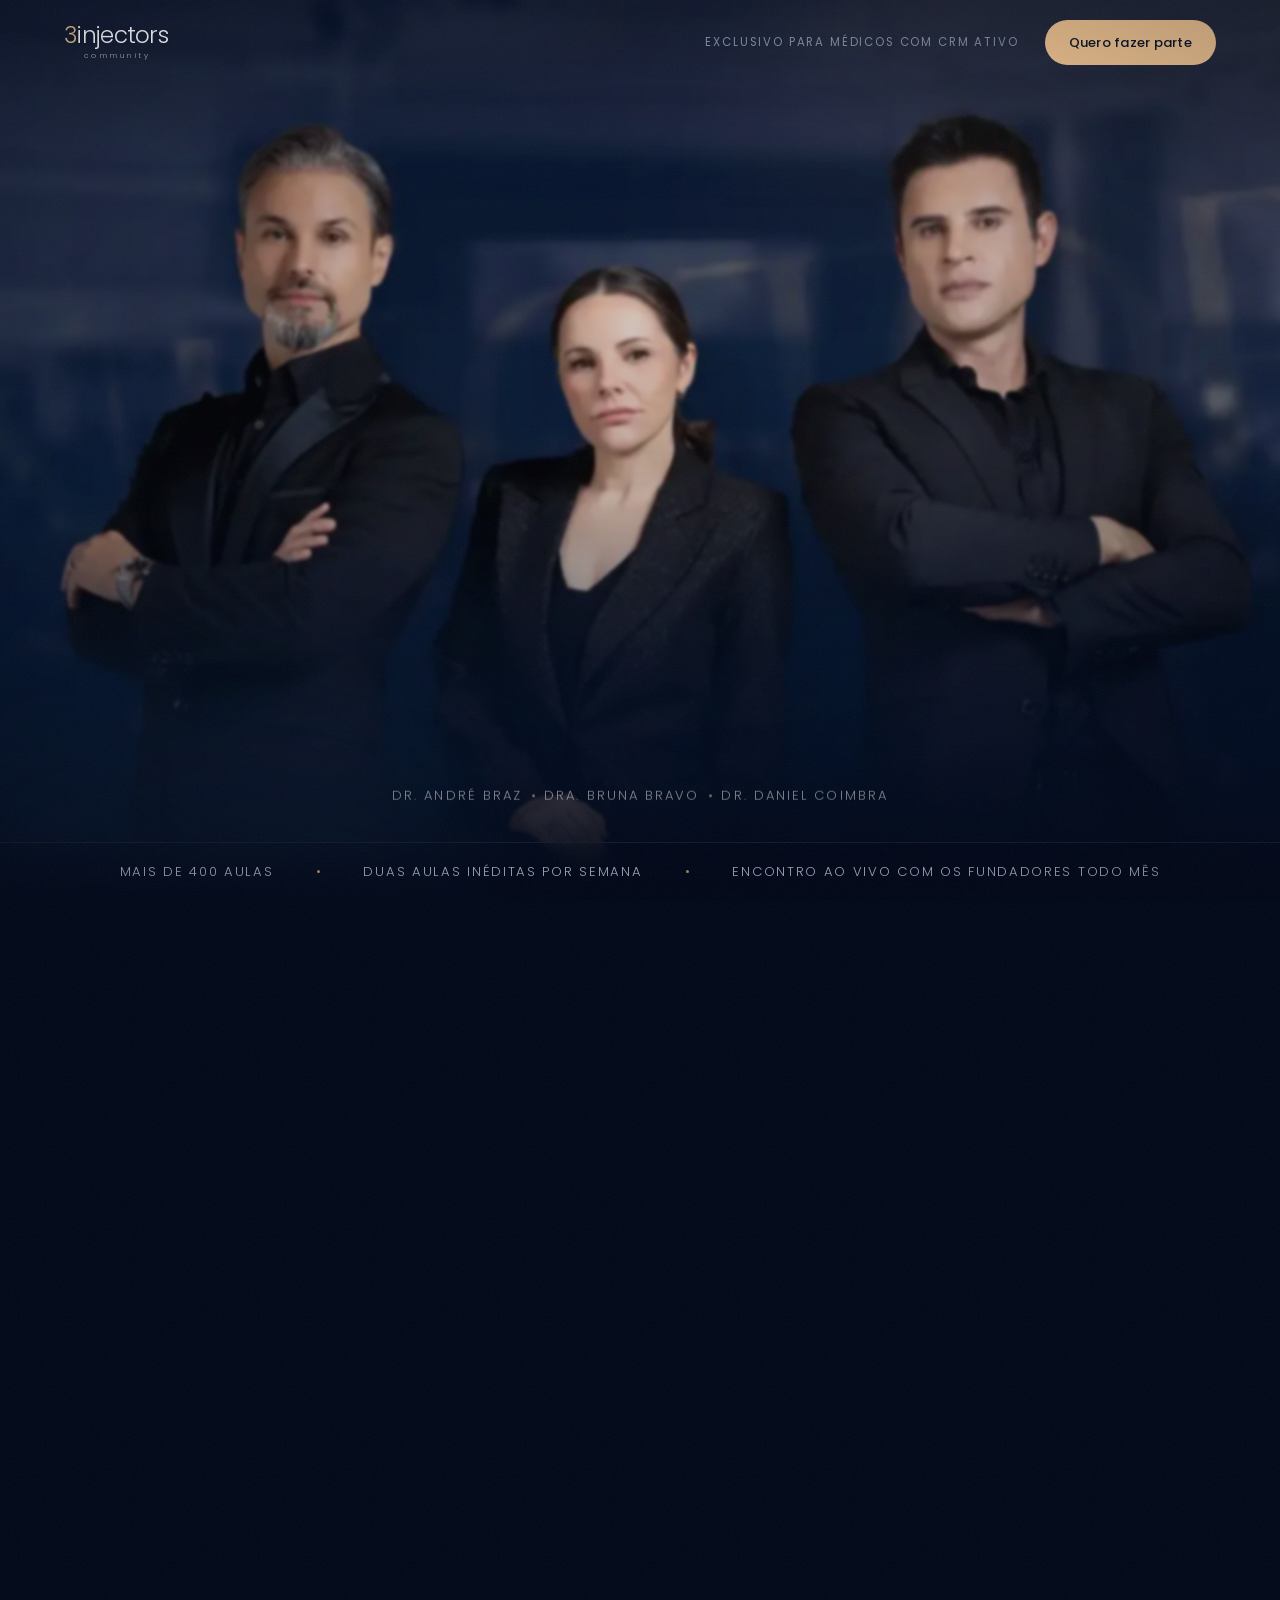
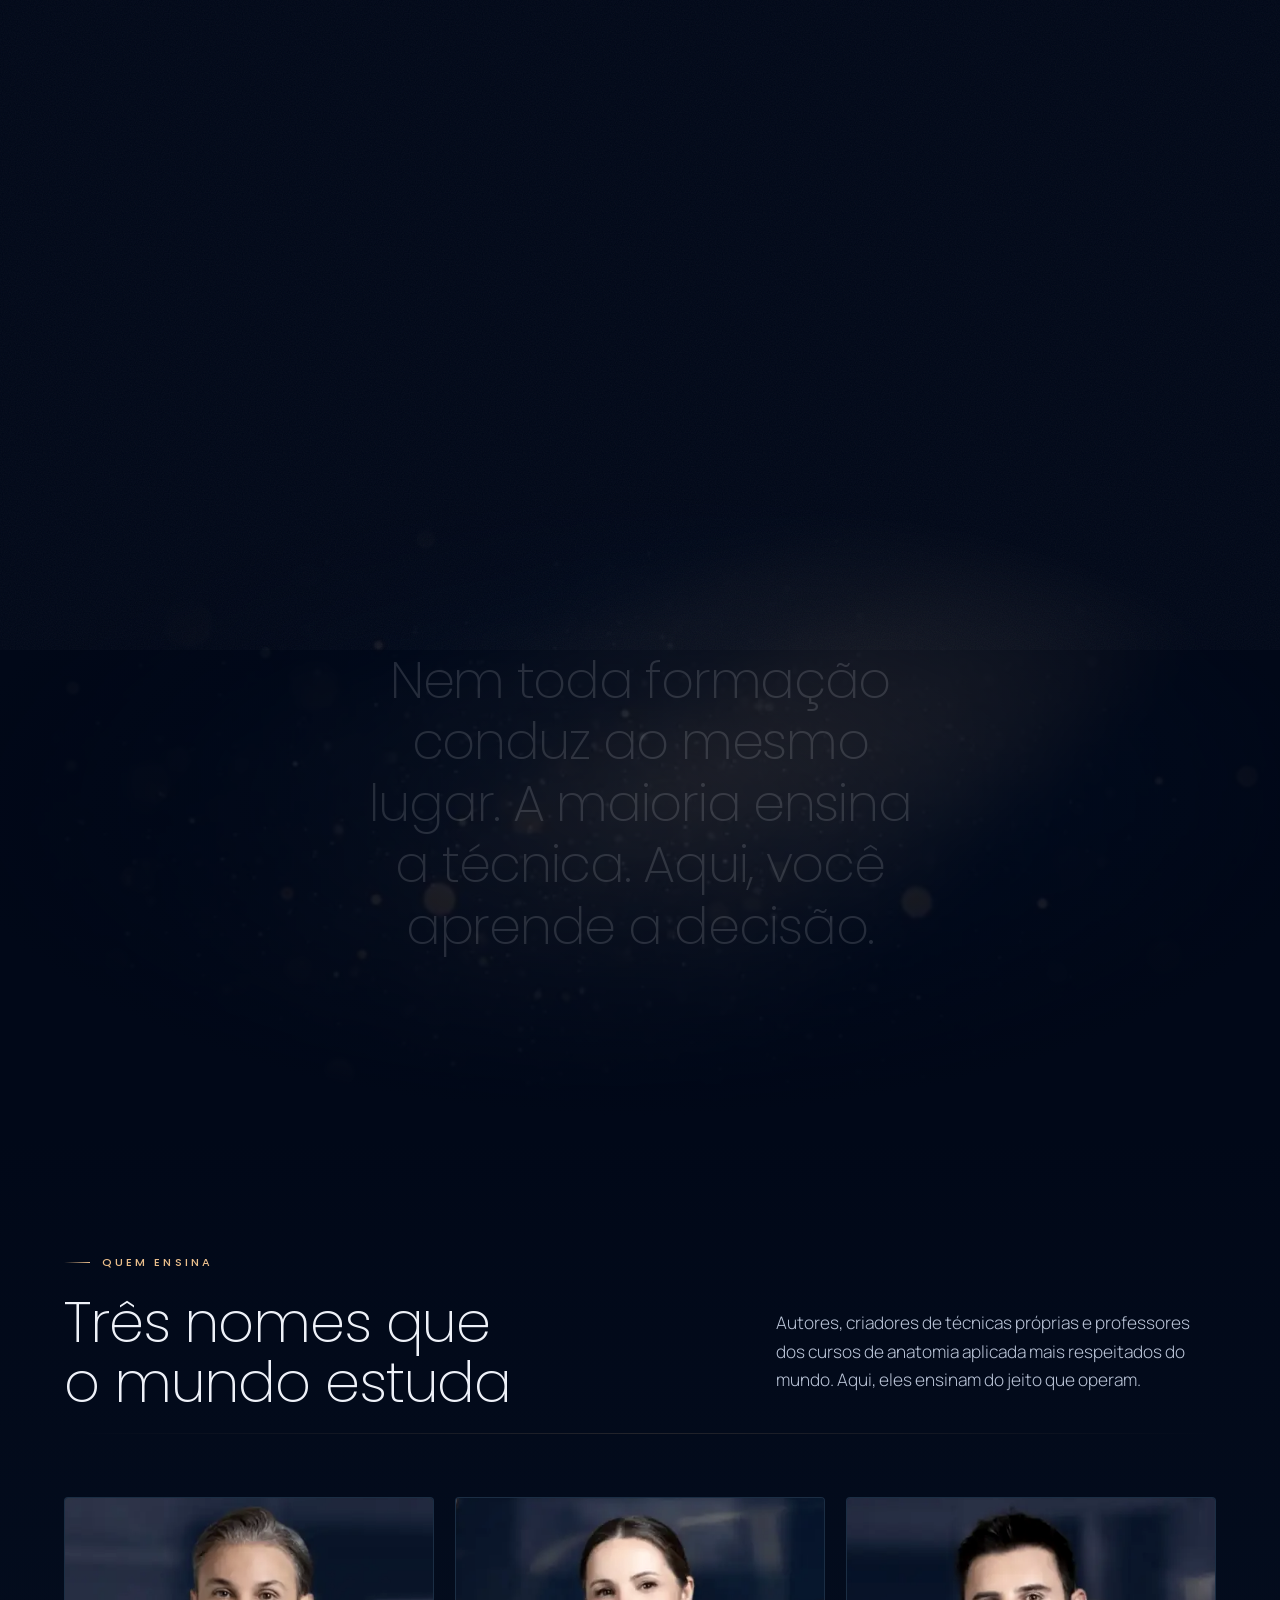
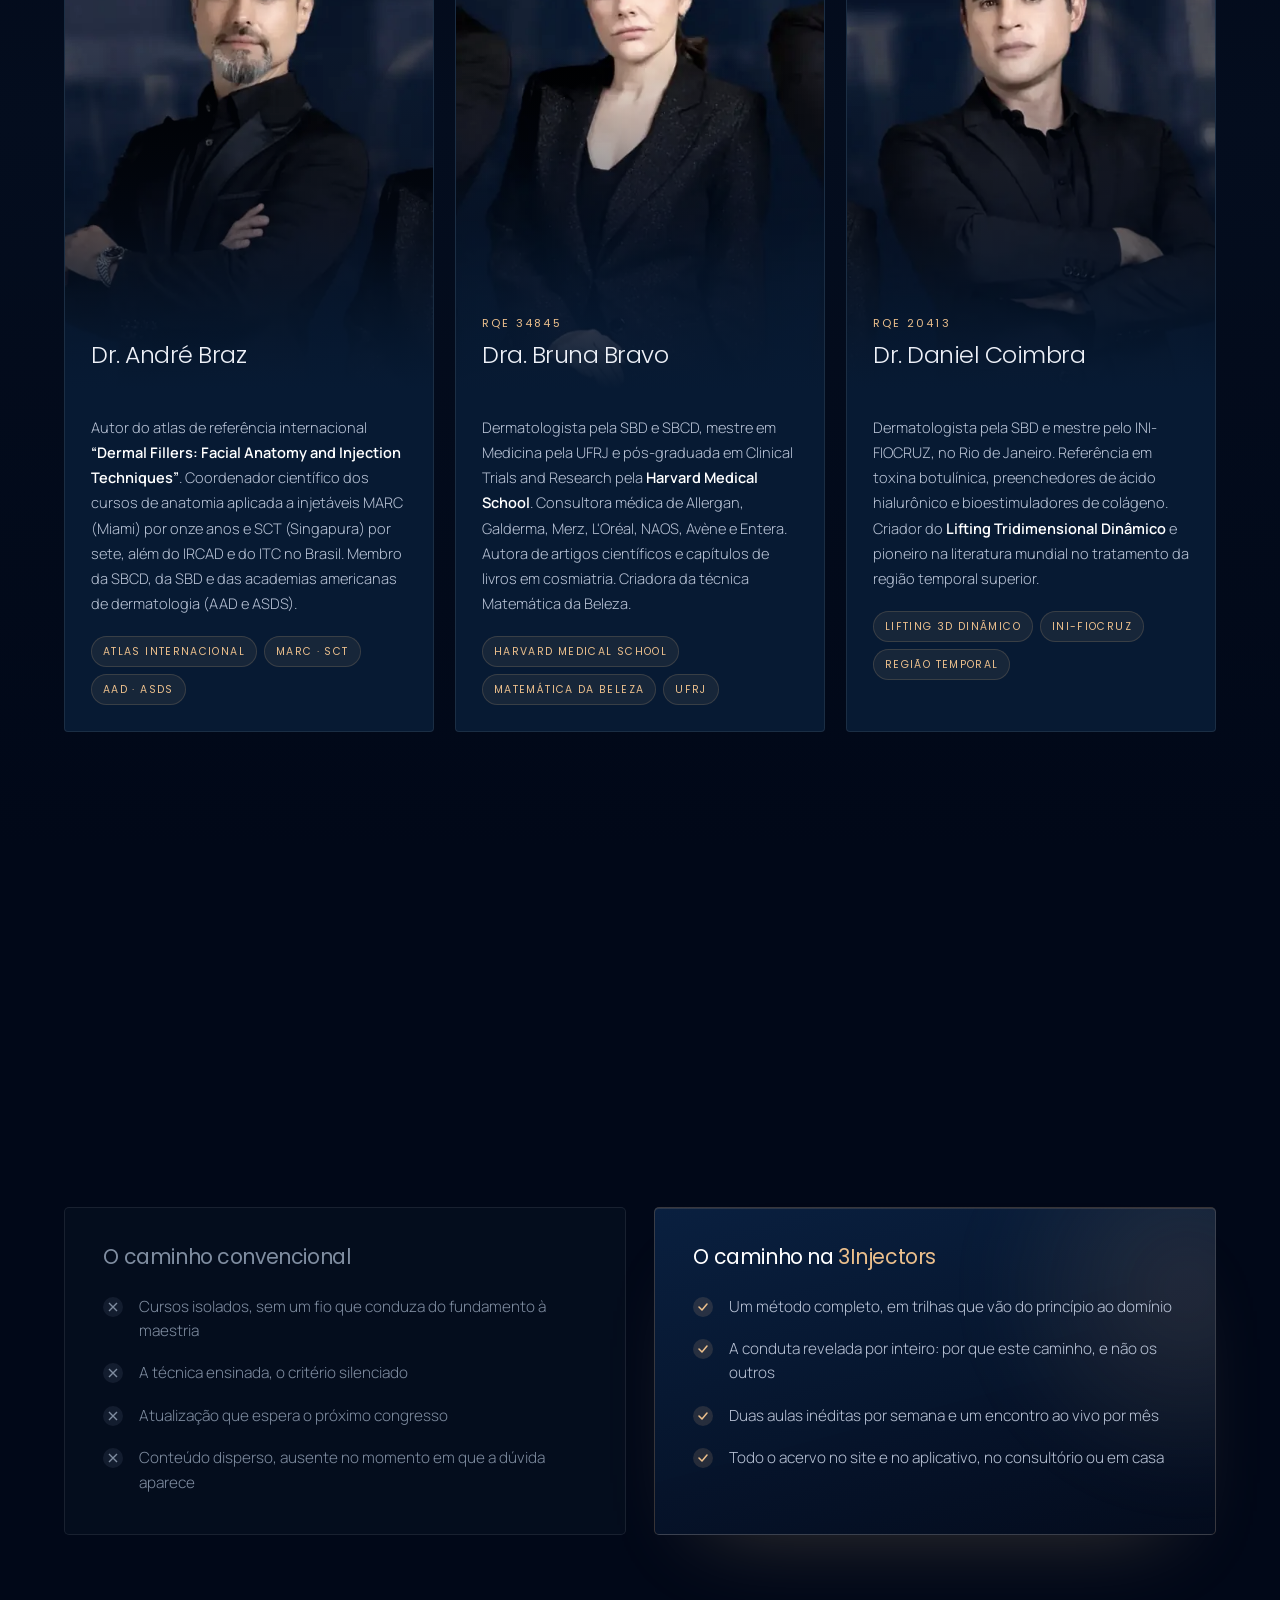
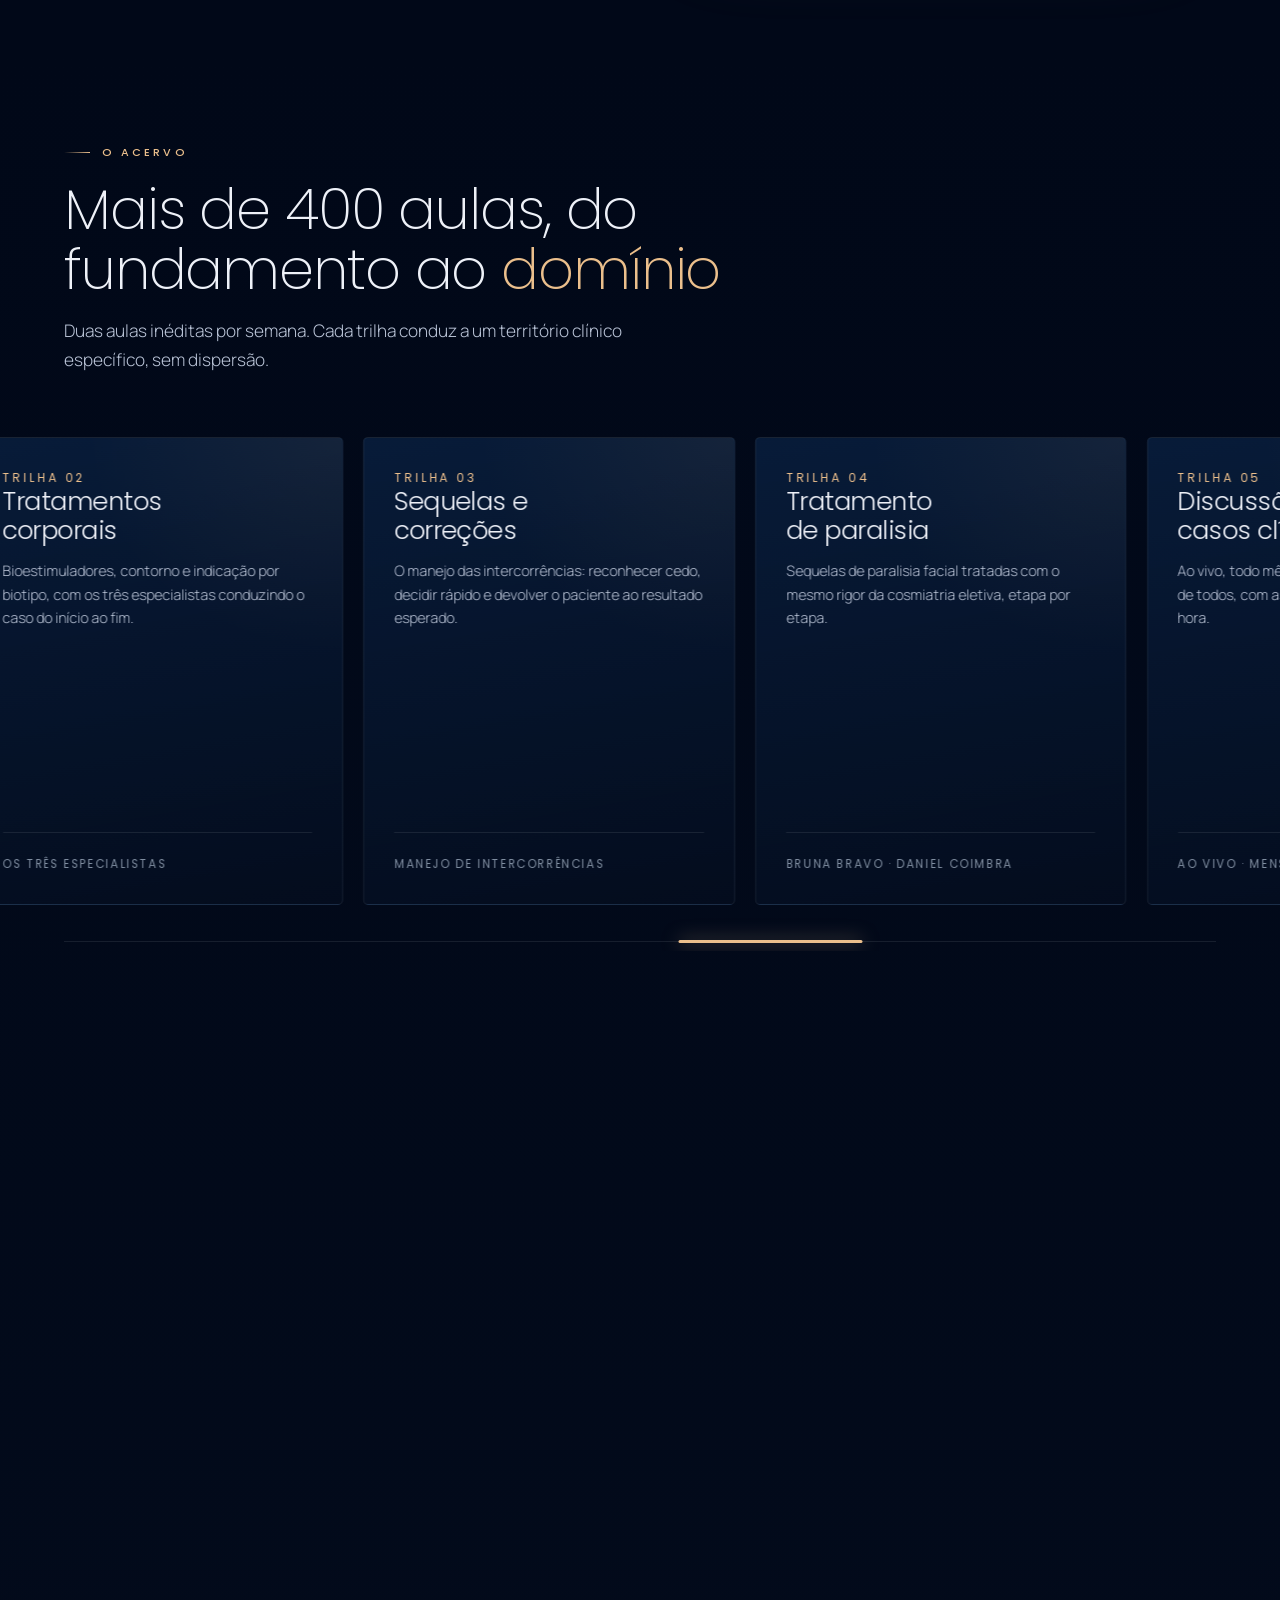
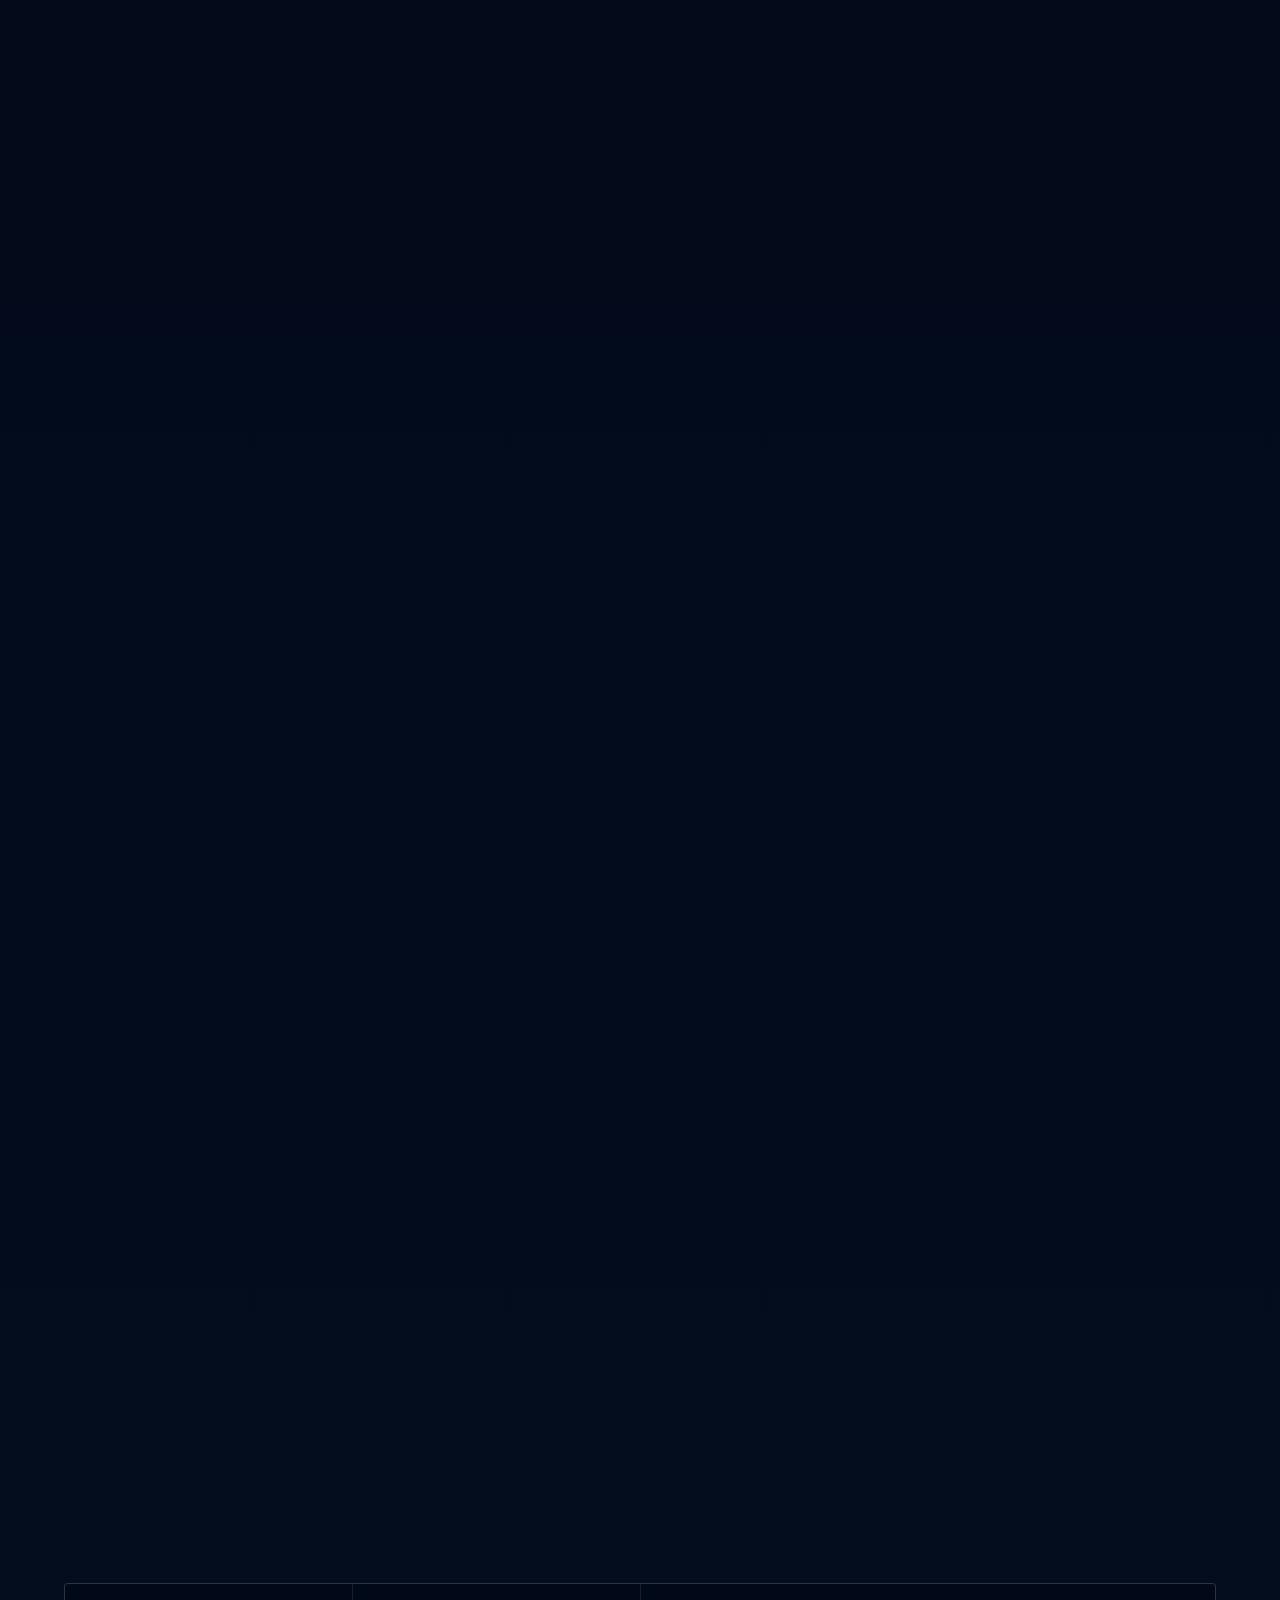
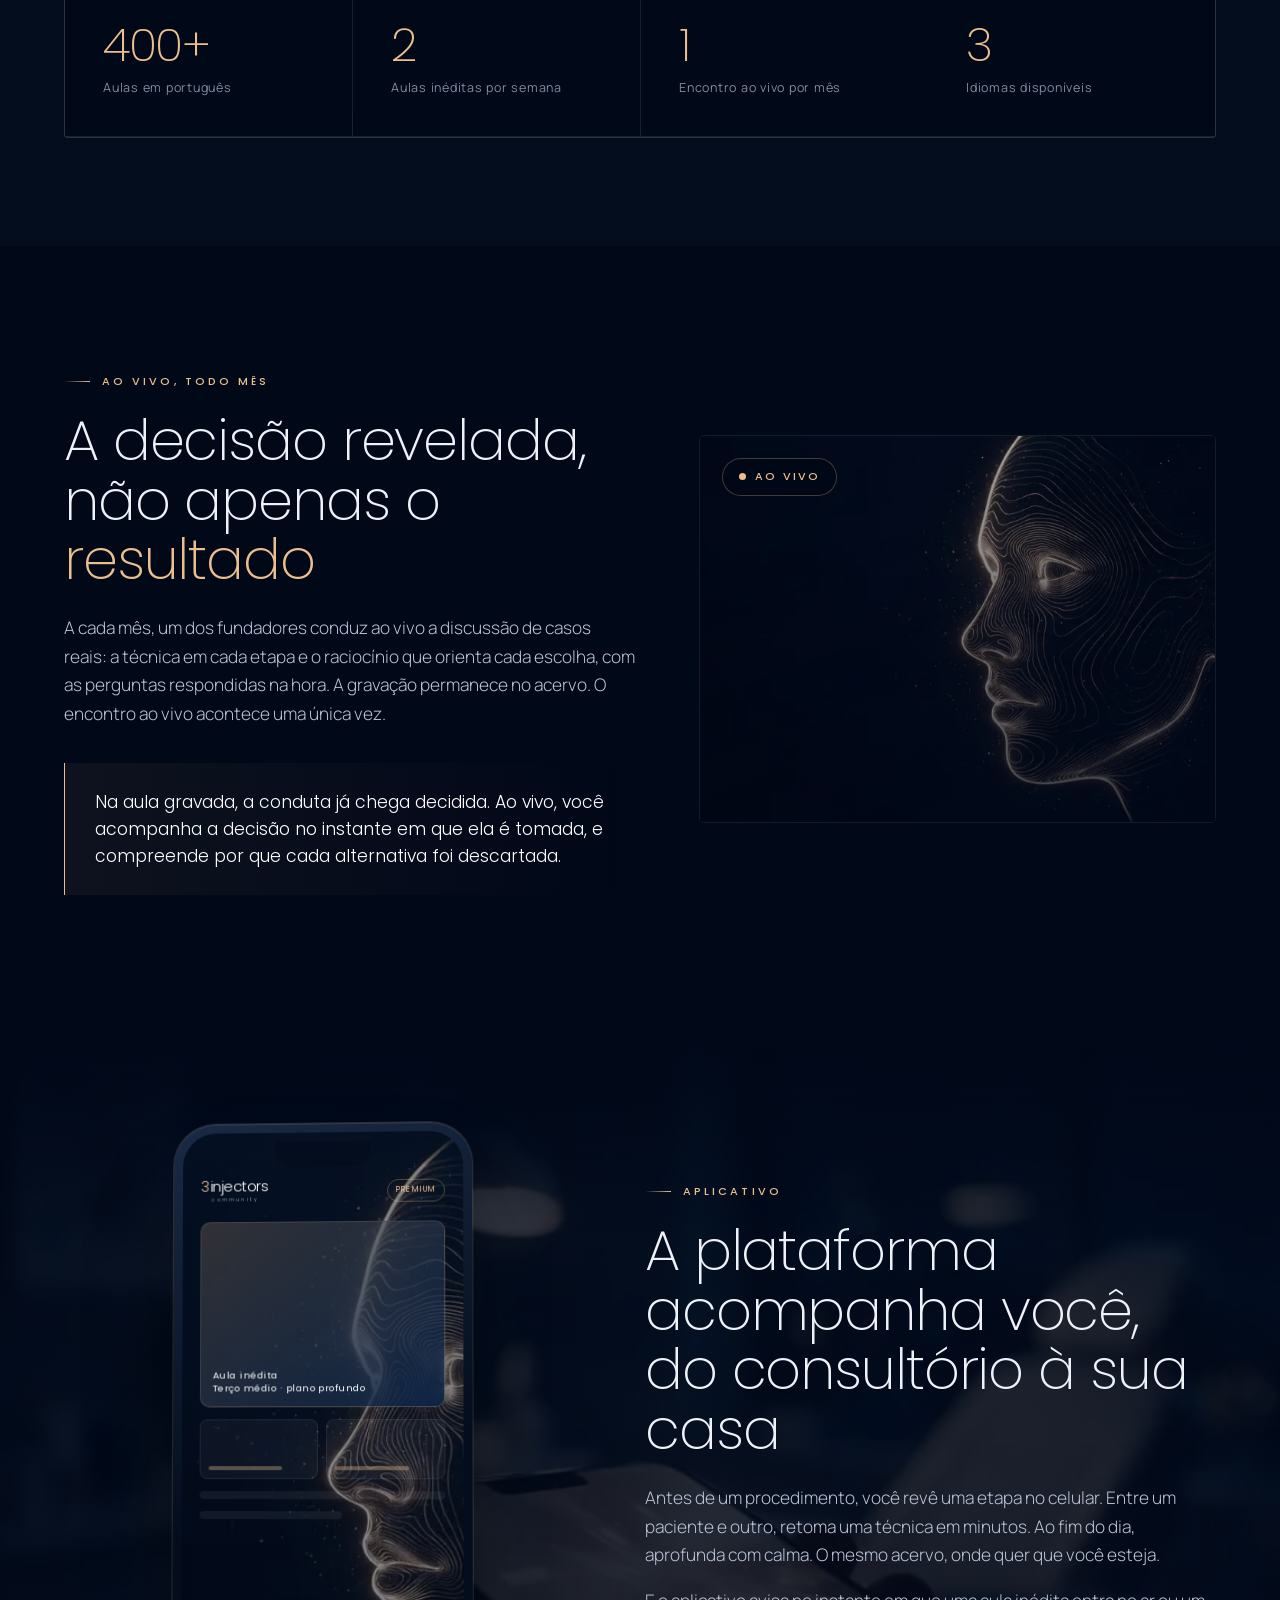
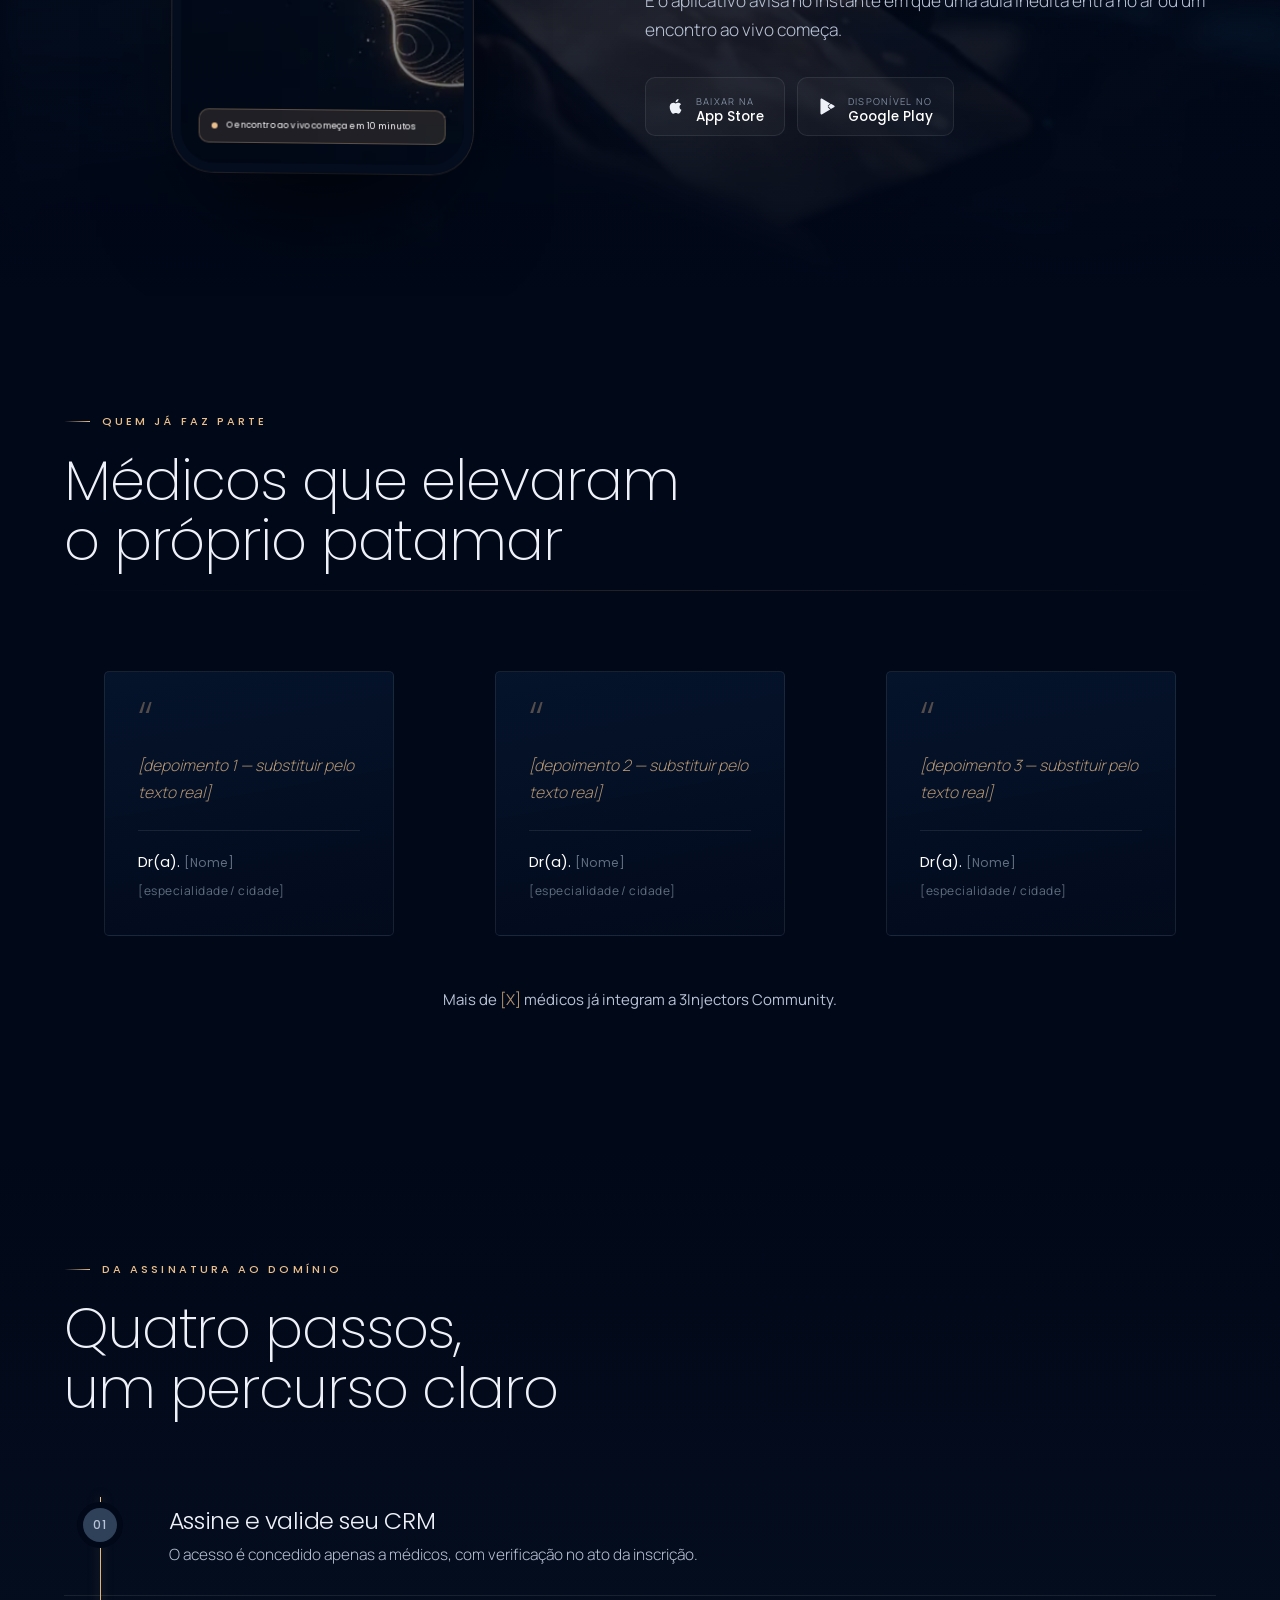
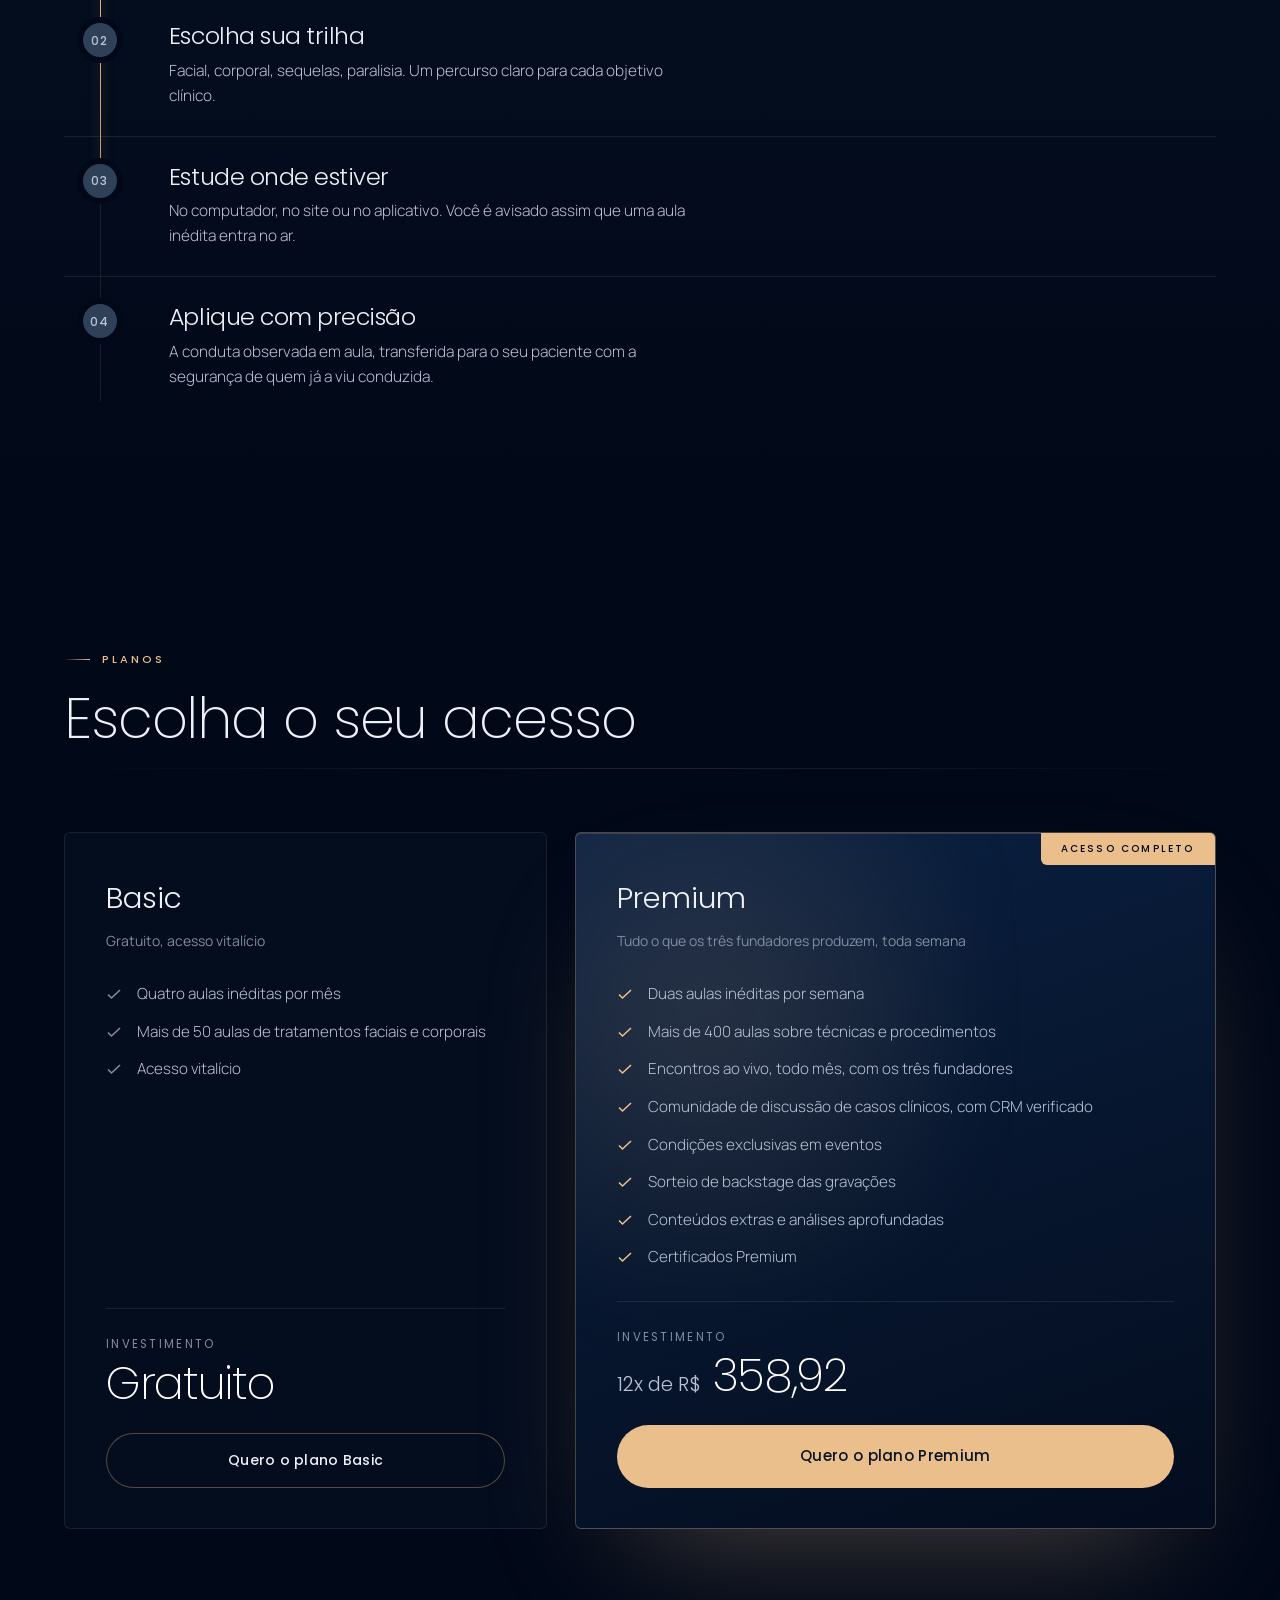
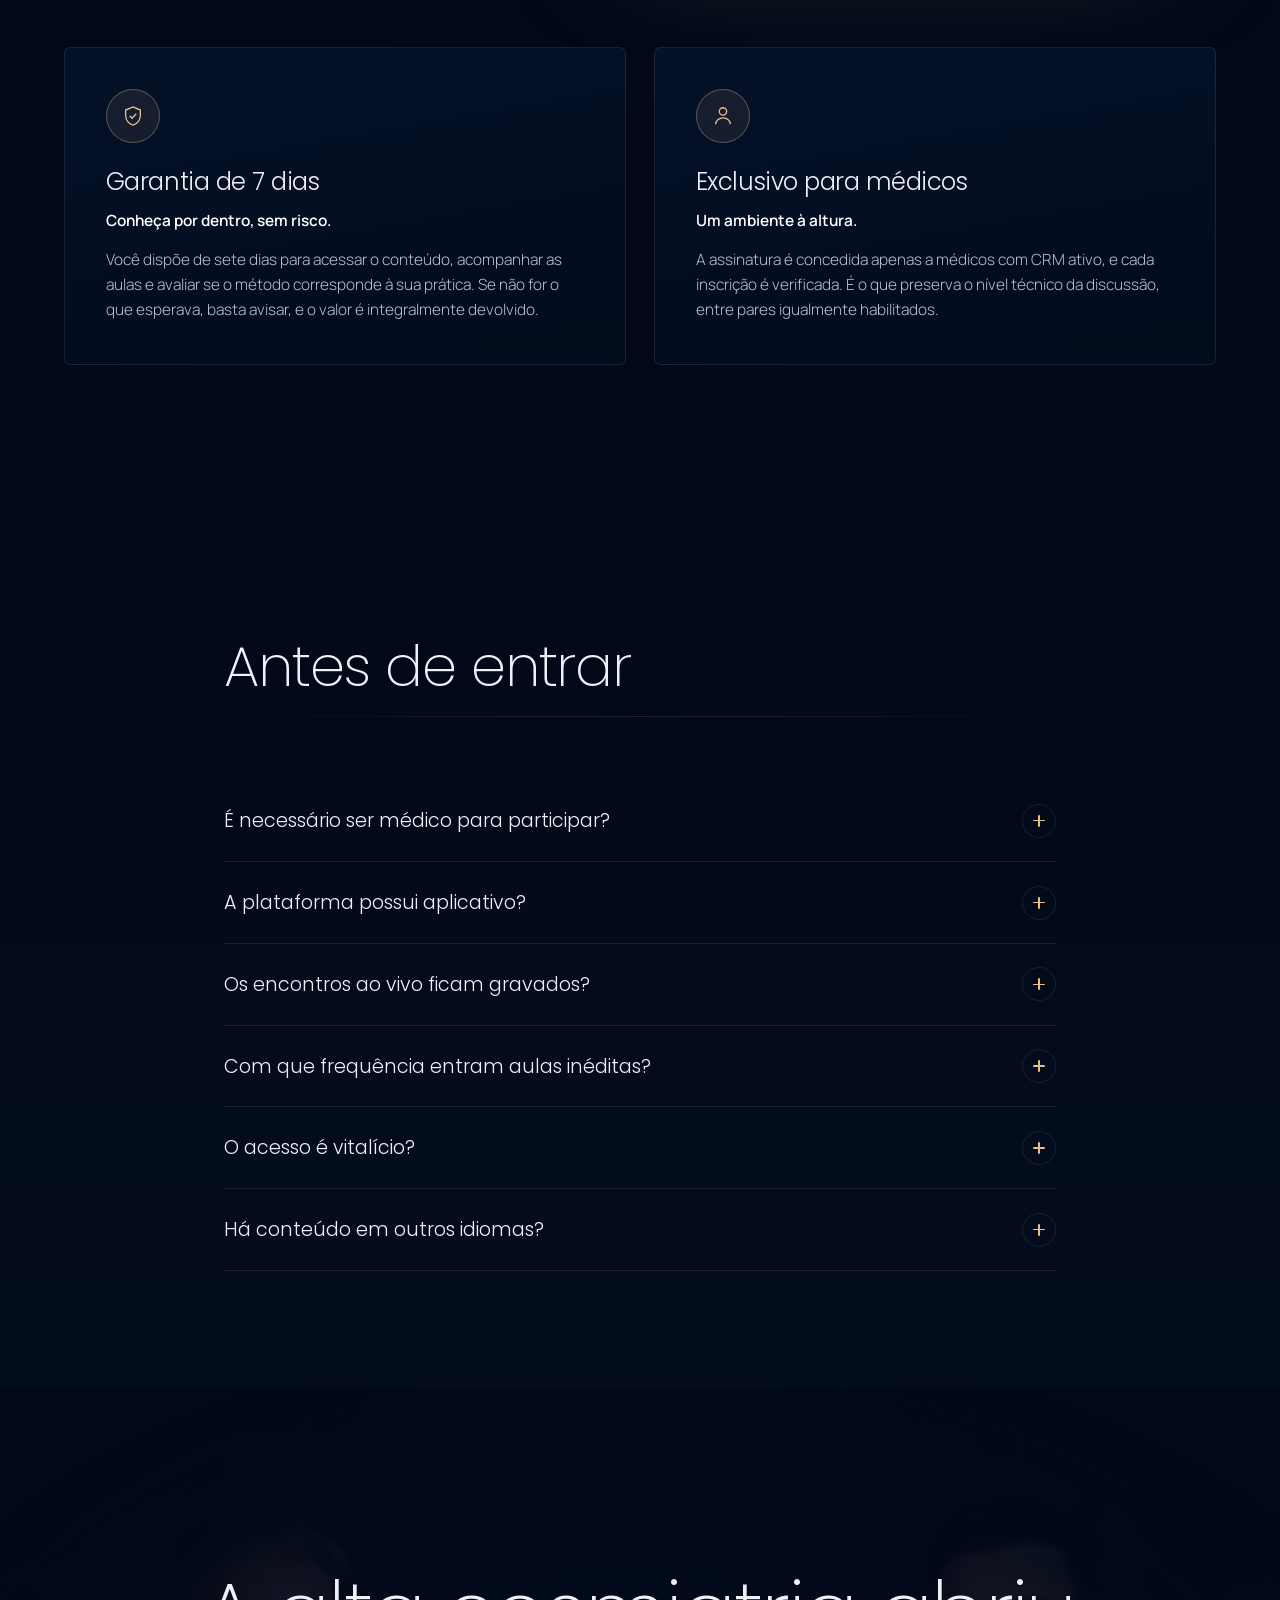
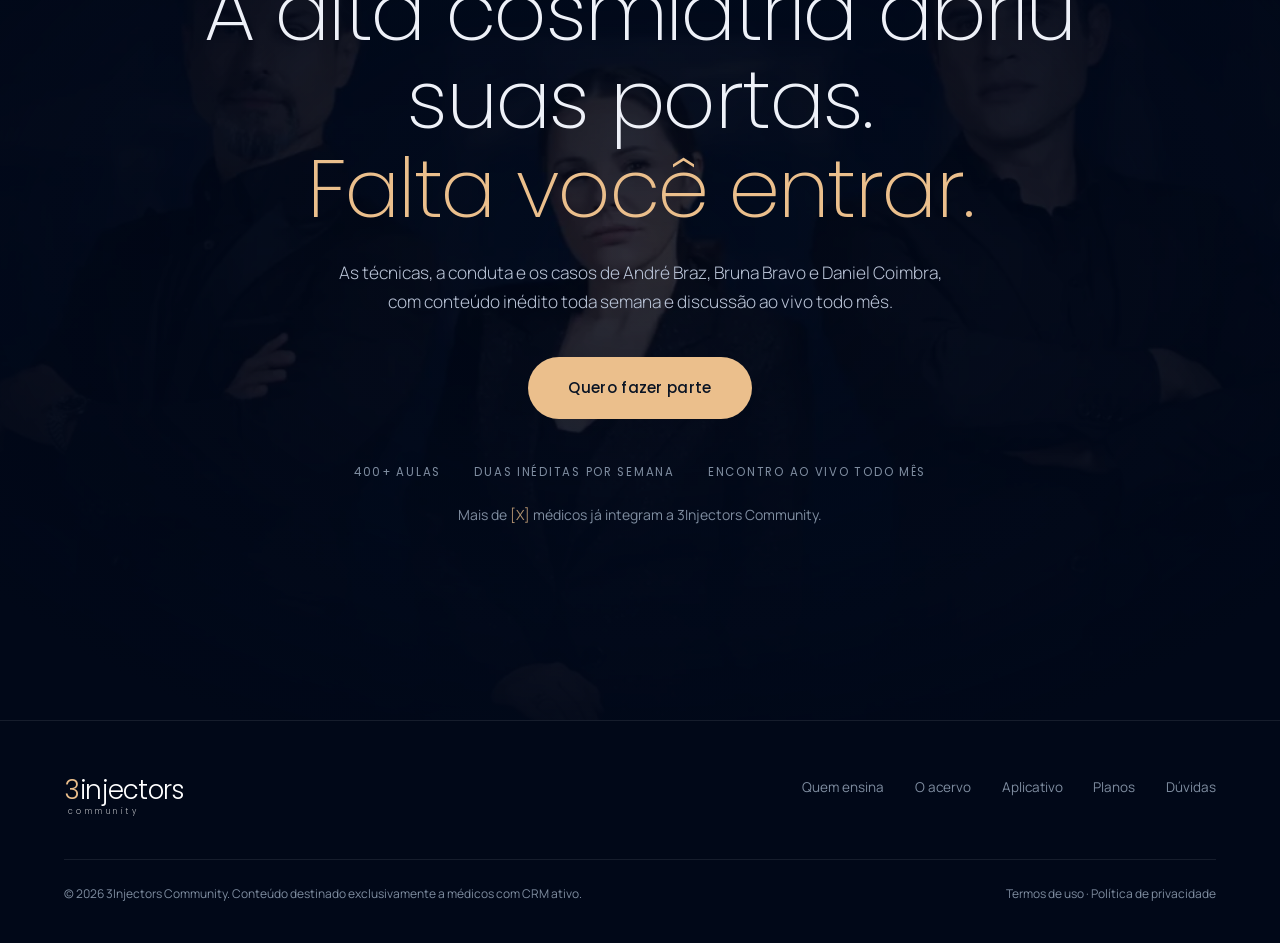
==== commit d39ce657: "Ajustes de mobile: trio completo no hero e no fechamento, dobra do app com sticky e scrub horizontal" ====
--- a/index.html
+++ b/index.html
@@ -244,15 +244,17 @@
   55%{transform:translateX(-50%) scaleY(1);transform-origin:bottom}
   100%{transform:translateX(-50%) scaleY(0);transform-origin:bottom}}
 
-/* three portrait cards — the mobile reveal.
-   A 16:9 plate on a 9:19.5 screen only ever shows one face, so on phones
-   the wide plate stays as texture and these three carry the reveal. */
-.hero-mtrio{display:none}
-
+/* On phones the plate becomes a band showing the THREE of them whole.
+   aspect-ratio 1.35 + cover trims only the empty margins at the sides —
+   the trio spans the middle 72% of the frame, so nobody gets cut. */
 @media(max-width:760px){
-  .hero{height:190vh}
-  .hero-media img{object-position:50% 22%;opacity:.16}
-  .hero-veil{background:radial-gradient(120% 66% at 50% 40%,rgba(1,8,24,.5) 0%,rgba(1,8,24,.84) 68%,rgba(1,8,24,.96) 100%)}
+  .hero{height:200vh}
+  .hero-media{display:grid;place-items:center;padding-bottom:0}
+  .hero-media img{width:100%;height:auto;aspect-ratio:1.35;
+    object-fit:cover;object-position:50% 50%;opacity:.96}
+  .hero-media::after{display:none}
+  .hero-veil{background:linear-gradient(180deg,var(--void) 0%,rgba(1,8,24,.72) 18%,
+    rgba(1,8,24,.66) 50%,rgba(1,8,24,.82) 82%,var(--void) 100%)}
   .hero-h{font-size:clamp(27px,7.1vw,44px);letter-spacing:-.03em}
   .hero-sub{font-size:15px}
   .hero-cta{flex-direction:column;align-items:stretch;width:100%}
@@ -261,18 +263,8 @@
   .hero-strip .inner{gap:9px;padding-block:14px;font-size:10px;letter-spacing:.1em}
   .hero-strip .dot{display:none}
   .hero-copy{transform-origin:50% 30%}
-
-  .hero-mtrio{display:grid;grid-template-columns:repeat(3,1fr);gap:9px;
-    position:absolute;left:var(--gut);right:var(--gut);bottom:104px;z-index:5;
-    opacity:0;will-change:opacity,transform;pointer-events:none}
-  .hero-mtrio figure{margin:0}
-  .hero-mtrio img{width:100%;aspect-ratio:3/4;object-fit:cover;object-position:50% 14%;
-    border-radius:3px;border:1px solid rgba(235,191,140,.22);
-    box-shadow:0 22px 50px -26px rgba(0,0,0,.95)}
-  .hero-mtrio figcaption{font-family:var(--f-display);font-size:9px;font-weight:400;
-    letter-spacing:.09em;text-transform:uppercase;color:var(--ink-2);
-    margin-top:9px;text-align:center;line-height:1.35}
-  .hero-names{display:none}
+  .hero-names{top:calc(50% + 156px);bottom:auto}
+  .hero-names span{gap:6px 18px;font-size:9.5px;letter-spacing:.13em}
 }
 
 /* ============================================================
@@ -413,7 +405,7 @@
 /* ============================================================
    APP
    ============================================================ */
-.app{background:var(--void);overflow:hidden}
+.app{background:var(--void);overflow:clip}   /* clip, not hidden — keeps sticky alive */
 .app .appbg{position:absolute;inset:0;z-index:0}
 .app .appbg img{width:100%;height:100%;object-fit:cover;opacity:.5;transform:scale(1.12);will-change:transform}
 .app::after{content:'';position:absolute;inset:0;z-index:1;pointer-events:none;
@@ -454,6 +446,55 @@
   86%,100%{transform:translateY(120%);opacity:0}}
 .ui-toast .d{width:6px;height:6px;border-radius:50%;background:var(--gold);flex:none}
 .ui-toast span{font-size:8.6px;color:#fff;font-family:var(--f-display);letter-spacing:.02em;line-height:1.35}
+/* mobile: the section pins and the moments slide sideways */
+.app-scroll{padding-block:clamp(90px,13vh,180px);position:relative;z-index:2}
+.app-track,.app-bar{display:none}
+@media(max-width:760px){
+  .app-scroll{height:300vh;padding:0}
+  .app-stage{position:sticky;top:0;height:100vh;overflow:clip;z-index:2;
+    display:flex;flex-direction:column;justify-content:center;gap:14px;padding-top:62px}
+  .app-split{display:flex;flex-direction:column;align-items:center;gap:14px}
+  .app-copy{order:-1;text-align:center}
+  .app-copy .eyebrow{justify-content:center}
+  .app-copy .eyebrow::after{content:'';width:26px;height:1px;
+    background:linear-gradient(270deg,transparent,var(--gold))}
+  .app-copy .d2{font-size:21px;max-width:19ch;margin:14px auto 0!important;line-height:1.14}
+  .app-copy p,.app-copy .stores{display:none}
+  .phone{width:116px;transform:none!important;box-shadow:0 30px 60px -32px rgba(0,0,0,.95),
+    0 0 0 1px rgba(235,191,140,.22);border-radius:26px;padding:6px}
+  .phone-wrap{perspective:none}
+  .phone-screen{border-radius:21px}
+  .notch{height:13px;top:6px;border-radius:0 0 9px 9px}
+  .ui{padding:20px 8px 10px;gap:5px}
+  .ui-top .logo{font-size:11px}
+  .ui-top .logo-sub{font-size:3.6px}
+  .ui-pill{font-size:6px;padding:3px 5px}
+  .ui-hero{height:29%;border-radius:7px;padding:8px}
+  .ui-hero span{font-size:7px}
+  .ui-tile{height:30px}
+  .ui-line{height:6px}
+  .ui-toast{padding:7px 8px;border-radius:7px}
+  .ui-toast span{font-size:6.4px}
+
+  .app-track{display:flex;align-items:stretch;gap:11px;padding-left:var(--gut);
+    will-change:transform}
+  .acard{flex:none;width:72vw;max-width:290px;border-radius:5px;padding:18px;
+    border:1px solid var(--line-soft);
+    background:linear-gradient(165deg,rgba(11,36,71,.82),rgba(4,13,30,.94))}
+  .acard .n{font-family:var(--f-display);font-size:10px;font-weight:400;
+    letter-spacing:.22em;color:var(--gold)}
+  .acard h3{font-size:18px;font-weight:300;margin:8px 0 7px;line-height:1.15}
+  .acard p{margin:0;font-size:13.4px;line-height:1.55;color:var(--ink-2);font-weight:300}
+  .acard .stores{display:flex;margin-top:13px;gap:7px;flex-direction:row}
+  .acard .store{padding:7px 9px;gap:7px;flex:1}
+  .acard .store svg{width:15px;height:15px}
+  .acard .store .txt b{font-size:11px}
+  .acard .store .txt i{font-size:7px;letter-spacing:.1em}
+  .app-bar{display:block;height:1px;background:var(--line-soft);
+    position:relative;margin:4px var(--gut) 0}
+  .app-bar i{position:absolute;left:0;top:-1px;height:3px;width:19%;background:var(--gold);
+    transform-origin:left;border-radius:2px;box-shadow:0 0 18px rgba(235,191,140,.6)}
+}
 .stores{display:flex;gap:12px;flex-wrap:wrap;margin-top:32px}
 .store{display:inline-flex;align-items:center;gap:11px;padding:11px 20px;border-radius:10px;
   border:1px solid var(--line-soft);background:rgba(255,255,255,.03);transition:border-color .5s var(--ease),background .5s var(--ease)}
@@ -588,6 +629,16 @@
 .close .foot-strip{margin-top:44px;display:flex;justify-content:center;gap:clamp(14px,2.6vw,34px);
   flex-wrap:wrap;font-family:var(--f-display);font-size:11.5px;letter-spacing:.15em;text-transform:uppercase;
   color:var(--muted)}
+/* on phones the closing plate also becomes a whole-trio band, sitting under the CTA */
+@media(max-width:760px){
+  .close{padding-bottom:0}
+  .close .bgimg{inset:auto 0 0 0;height:auto;display:grid;place-items:end center}
+  .close .bgimg img{width:100%;height:auto;aspect-ratio:1.35;object-fit:cover;
+    object-position:50% 50%;opacity:.5;transform:none!important}
+  .close::after{background:linear-gradient(180deg,var(--void) 0%,rgba(1,8,24,.6) 46%,
+    rgba(1,8,24,.35) 72%,rgba(1,8,24,.9) 100%)}
+  .close .wrap{padding-bottom:calc(100vw / 1.35 + 30px)}
+}
 
 /* ============================================================
    FOOTER
@@ -651,12 +702,6 @@
 
     <div class="hero-names" id="heroNames">
       <span><b>Dr. André Braz</b><b>Dra. Bruna Bravo</b><b>Dr. Daniel Coimbra</b></span>
-    </div>
-
-    <div class="hero-mtrio" id="heroMtrio">
-      <figure><img src="dr-braz.webp" alt="Dr. André Braz"><figcaption>Dr. André<br>Braz</figcaption></figure>
-      <figure><img src="dr-bravo.webp" alt="Dra. Bruna Bravo"><figcaption>Dra. Bruna<br>Bravo</figcaption></figure>
-      <figure><img src="dr-coimbra.webp" alt="Dr. Daniel Coimbra"><figcaption>Dr. Daniel<br>Coimbra</figcaption></figure>
     </div>
 
     <div class="scroll-hint"></div>
@@ -867,10 +912,12 @@
 </section>
 
 <!-- ================= APP ================= -->
-<section class="app pad" id="app">
+<section class="app" id="app">
   <div class="appbg"><img src="appbg.webp" alt="" id="appBg"></div>
+  <div class="app-scroll" id="appScroll">
+  <div class="app-stage">
   <div class="wrap">
-    <div class="split" style="grid-template-columns:.95fr 1.05fr">
+    <div class="split app-split" style="grid-template-columns:.95fr 1.05fr">
       <div class="phone-wrap" data-anim="scale">
         <div class="phone" id="phone">
           <div class="phone-screen">
@@ -893,7 +940,7 @@
           </div>
         </div>
       </div>
-      <div>
+      <div class="app-copy">
         <span class="eyebrow" data-anim="fade">Aplicativo</span>
         <h2 class="d2" data-anim style="--d:80ms;margin-top:20px;max-width:17ch">
           A plataforma acompanha você, do consultório à sua casa
@@ -918,6 +965,43 @@
       </div>
     </div>
   </div>
+
+  <div class="app-track" id="appTrack">
+    <article class="acard">
+      <span class="n">01</span>
+      <h3>No consultório</h3>
+      <p>Antes de um procedimento, você revê uma etapa no celular.</p>
+    </article>
+    <article class="acard">
+      <span class="n">02</span>
+      <h3>Entre um paciente<br>e outro</h3>
+      <p>Retoma uma técnica em minutos, sem sair da sala.</p>
+    </article>
+    <article class="acard">
+      <span class="n">03</span>
+      <h3>Em casa</h3>
+      <p>Ao fim do dia, aprofunda com calma. O mesmo acervo, onde quer que você esteja.</p>
+    </article>
+    <article class="acard">
+      <span class="n">04</span>
+      <h3>No instante em<br>que entra no ar</h3>
+      <p>O aplicativo avisa quando uma aula inédita é publicada ou um encontro ao vivo começa.</p>
+      <div class="stores">
+        <a class="store" href="#planos">
+          <svg viewBox="0 0 24 24"><path d="M17.05 12.54c-.02-2.3 1.88-3.4 1.96-3.46-1.07-1.56-2.73-1.78-3.32-1.8-1.41-.14-2.76.83-3.48.83-.72 0-1.83-.81-3.01-.79-1.55.02-2.98.9-3.78 2.29-1.61 2.79-.41 6.92 1.16 9.19.77 1.11 1.68 2.35 2.88 2.31 1.16-.05 1.6-.75 3-.75 1.4 0 1.79.75 3.01.72 1.24-.02 2.03-1.13 2.79-2.24.88-1.28 1.24-2.52 1.26-2.59-.03-.01-2.42-.93-2.44-3.69M14.9 5.3c.64-.77 1.07-1.85.95-2.92-.92.04-2.03.61-2.69 1.38-.59.68-1.11 1.77-.97 2.82 1.02.08 2.07-.52 2.71-1.28"/></svg>
+          <span class="txt"><i>Baixar na</i><b>App Store</b></span>
+        </a>
+        <a class="store" href="#planos">
+          <svg viewBox="0 0 24 24"><path d="M3.6 2.3c-.3.3-.5.8-.5 1.4v16.6c0 .6.2 1.1.5 1.4l.1.1 9.3-9.3v-.2L3.6 2.3M16.2 15 13 11.8v-.2L16.2 8.4l.1.1 3.9 2.2c1.1.6 1.1 1.7 0 2.3L16.3 15M15.4 15.8 12.1 12.5 3.6 21.7c.4.4 1 .4 1.7 0l10.1-5.9M15.4 8.2 5.3 2.3c-.7-.4-1.3-.3-1.7.1l8.5 9.1 3.3-3.3"/></svg>
+          <span class="txt"><i>Disponível no</i><b>Google Play</b></span>
+        </a>
+      </div>
+    </article>
+  </div>
+
+  <div class="app-bar"><i id="appBarFill"></i></div>
+  </div>
+  </div>
 </section>
 
 <!-- ================= DEPOIMENTOS ================= -->
@@ -1076,7 +1160,6 @@
 <section class="close">
   <div class="bgimg"><img src="hero-trio.webp" alt="" id="closeImg"></div>
   <div class="wrap">
-    <span class="eyebrow" data-anim="fade" style="margin-bottom:24px">Fechamento</span>
     <h2 class="d1" data-anim style="--d:80ms">A alta cosmiatria abriu suas portas.<br><span class="gold">Falta você entrar.</span></h2>
     <p class="lead" data-anim style="--d:180ms">
       As técnicas, a conduta e os casos de André Braz, Bruna Bravo e Daniel Coimbra,
@@ -1137,8 +1220,9 @@
 const nav=document.getElementById('nav'), prog=document.getElementById('prog');
 const heroMedia=document.getElementById('heroMedia'), heroCopy=document.getElementById('heroCopy');
 const heroVeil=document.getElementById('heroVeil'), heroNames=document.getElementById('heroNames'),
-      heroMtrio=document.getElementById('heroMtrio'),
       scrollHint=document.querySelector('.scroll-hint');
+const appScroll=document.getElementById('appScroll'), appTrack=document.getElementById('appTrack'),
+      appBarFill=document.getElementById('appBarFill');
 const hscroll=document.getElementById('hscroll'), htrack=document.getElementById('htrack'), hbar=document.getElementById('hbarfill');
 const slist=document.getElementById('slist'), srail=document.getElementById('srailfill');
 const phone=document.getElementById('phone'), liveImg=document.getElementById('liveImg'), closeImg=document.getElementById('closeImg');
@@ -1195,13 +1279,14 @@
       heroNames.style.transform = 'translate3d(0,'+((1-np)*26)+'px,0)';
     }
     if(scrollHint) scrollHint.style.opacity = clamp(0.5-p*1.6,0,1).toFixed(3);
-
-    // mobile: the three portraits rise in place of the wide plate
-    const mp = clamp((p-0.52)/0.34,0,1);
-    if(heroMtrio){
-      heroMtrio.style.opacity = mp.toFixed(3);
-      heroMtrio.style.transform = 'translate3d(0,'+((1-mp)*40)+'px,0)';
-    }
+  }
+
+  /* APP horizontal scrub — only wired up while the mobile layout is active */
+  if(appScroll && appTrack && getComputedStyle(appTrack).display !== 'none'){
+    const p = ease('app', progressOf(appScroll));
+    const max = Math.max(appTrack.scrollWidth - innerWidth + 40, 0);
+    appTrack.style.transform = 'translate3d('+(-p*max)+'px,0,0)';
+    if(appBarFill) appBarFill.style.transform = 'translateX('+(p*426)+'%)';
   }
 
   /* ACERVO horizontal scrub */
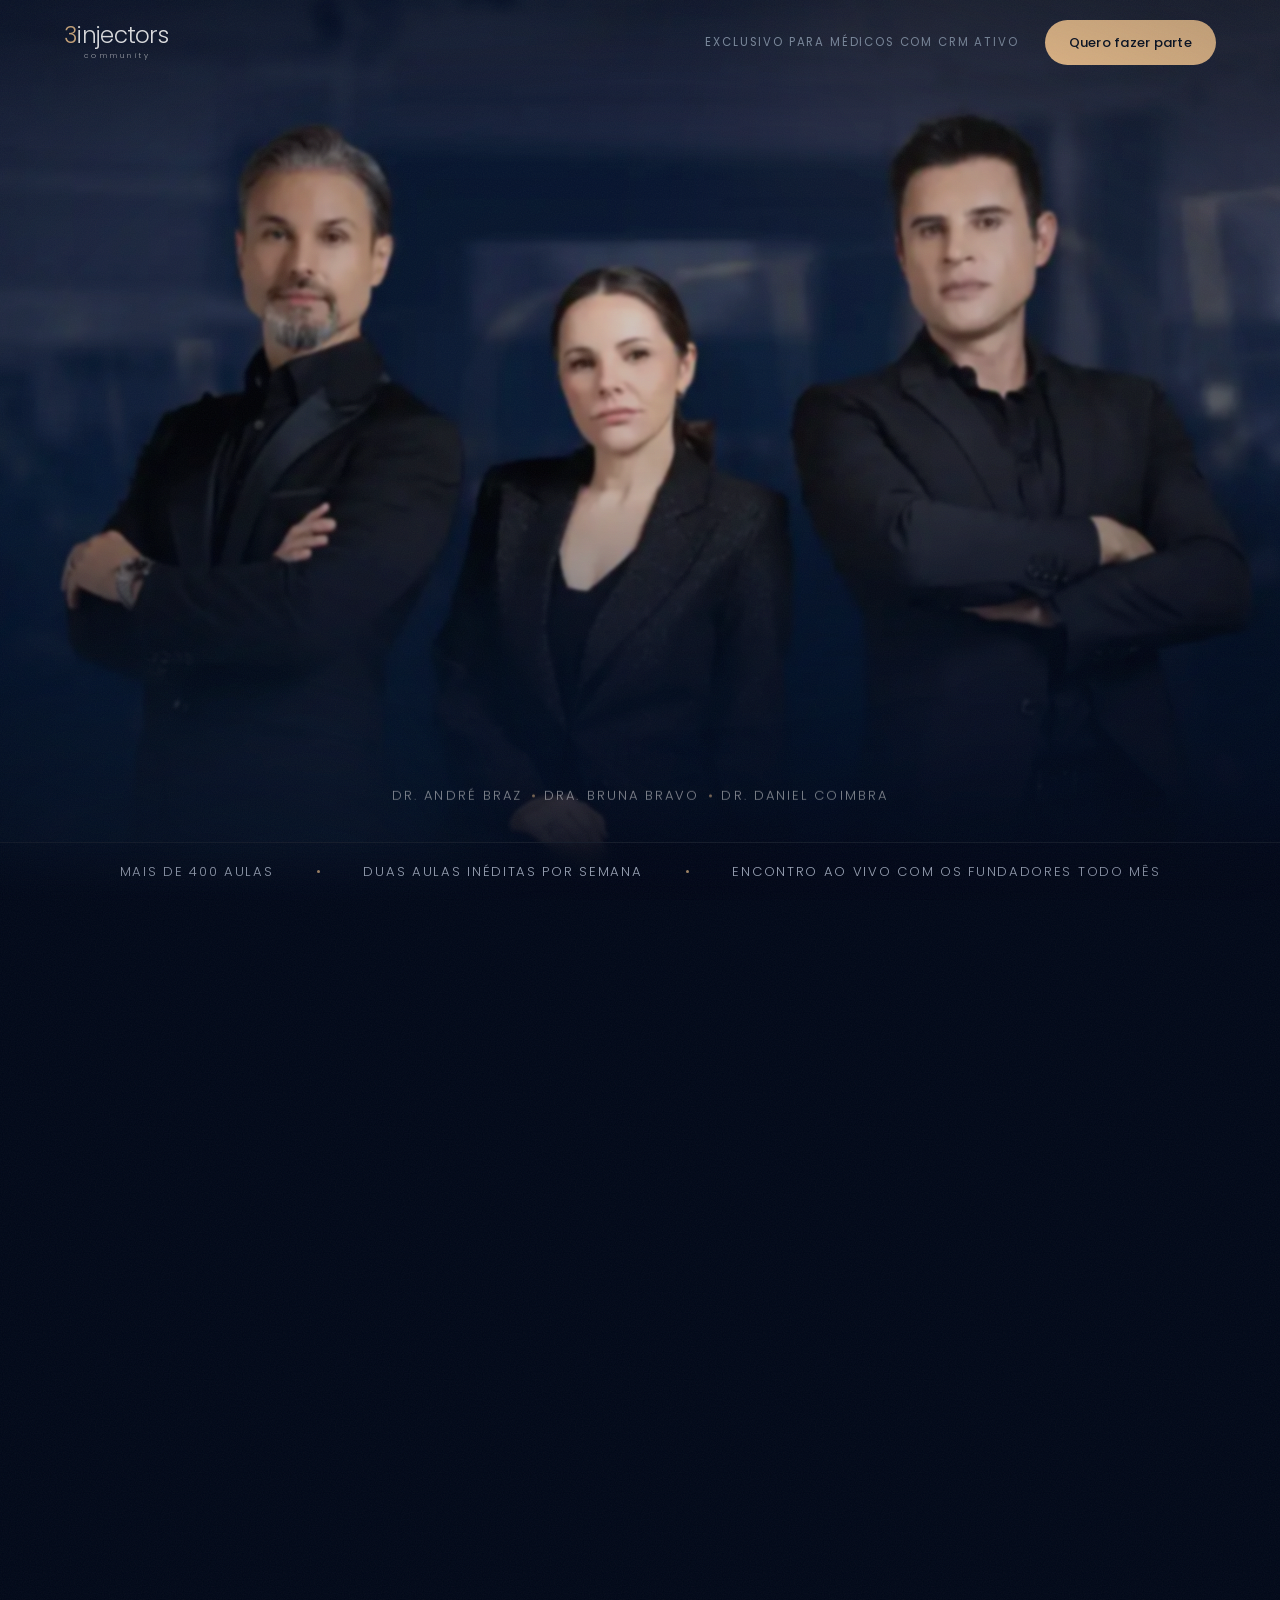
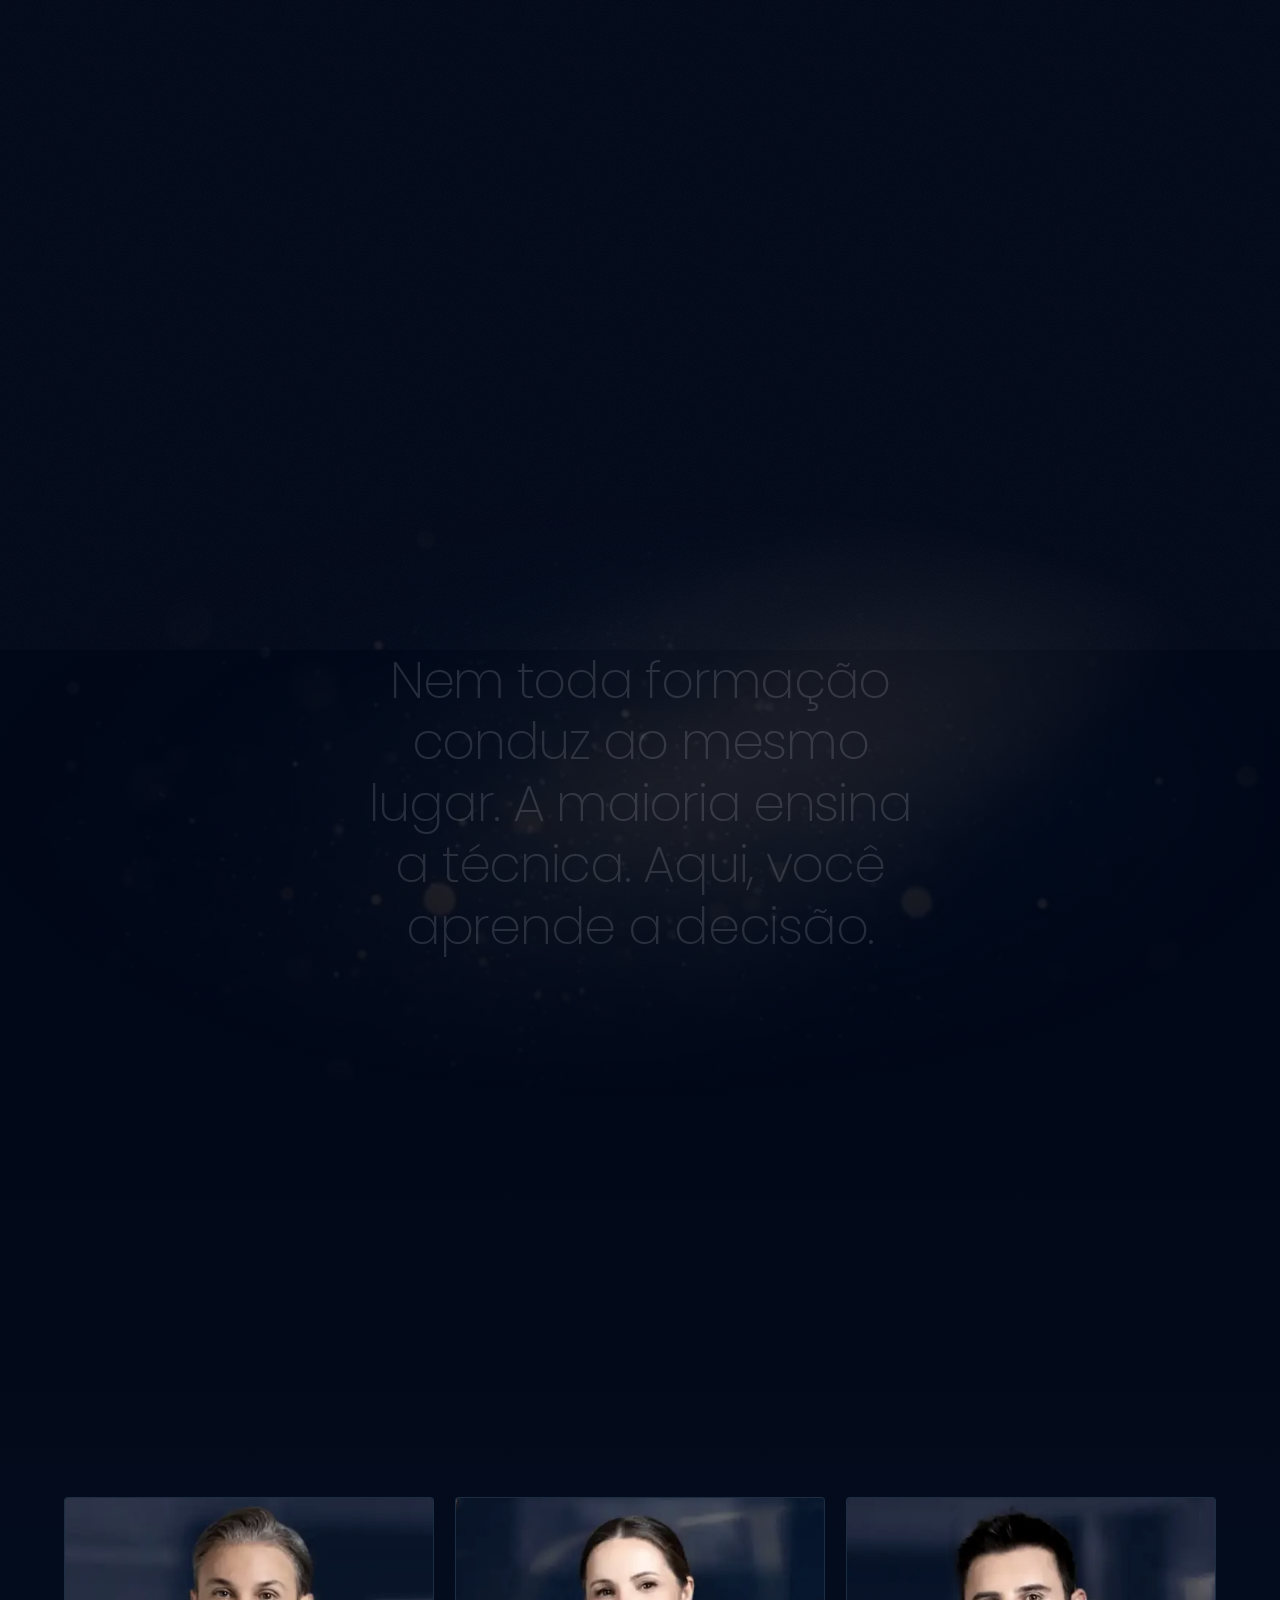
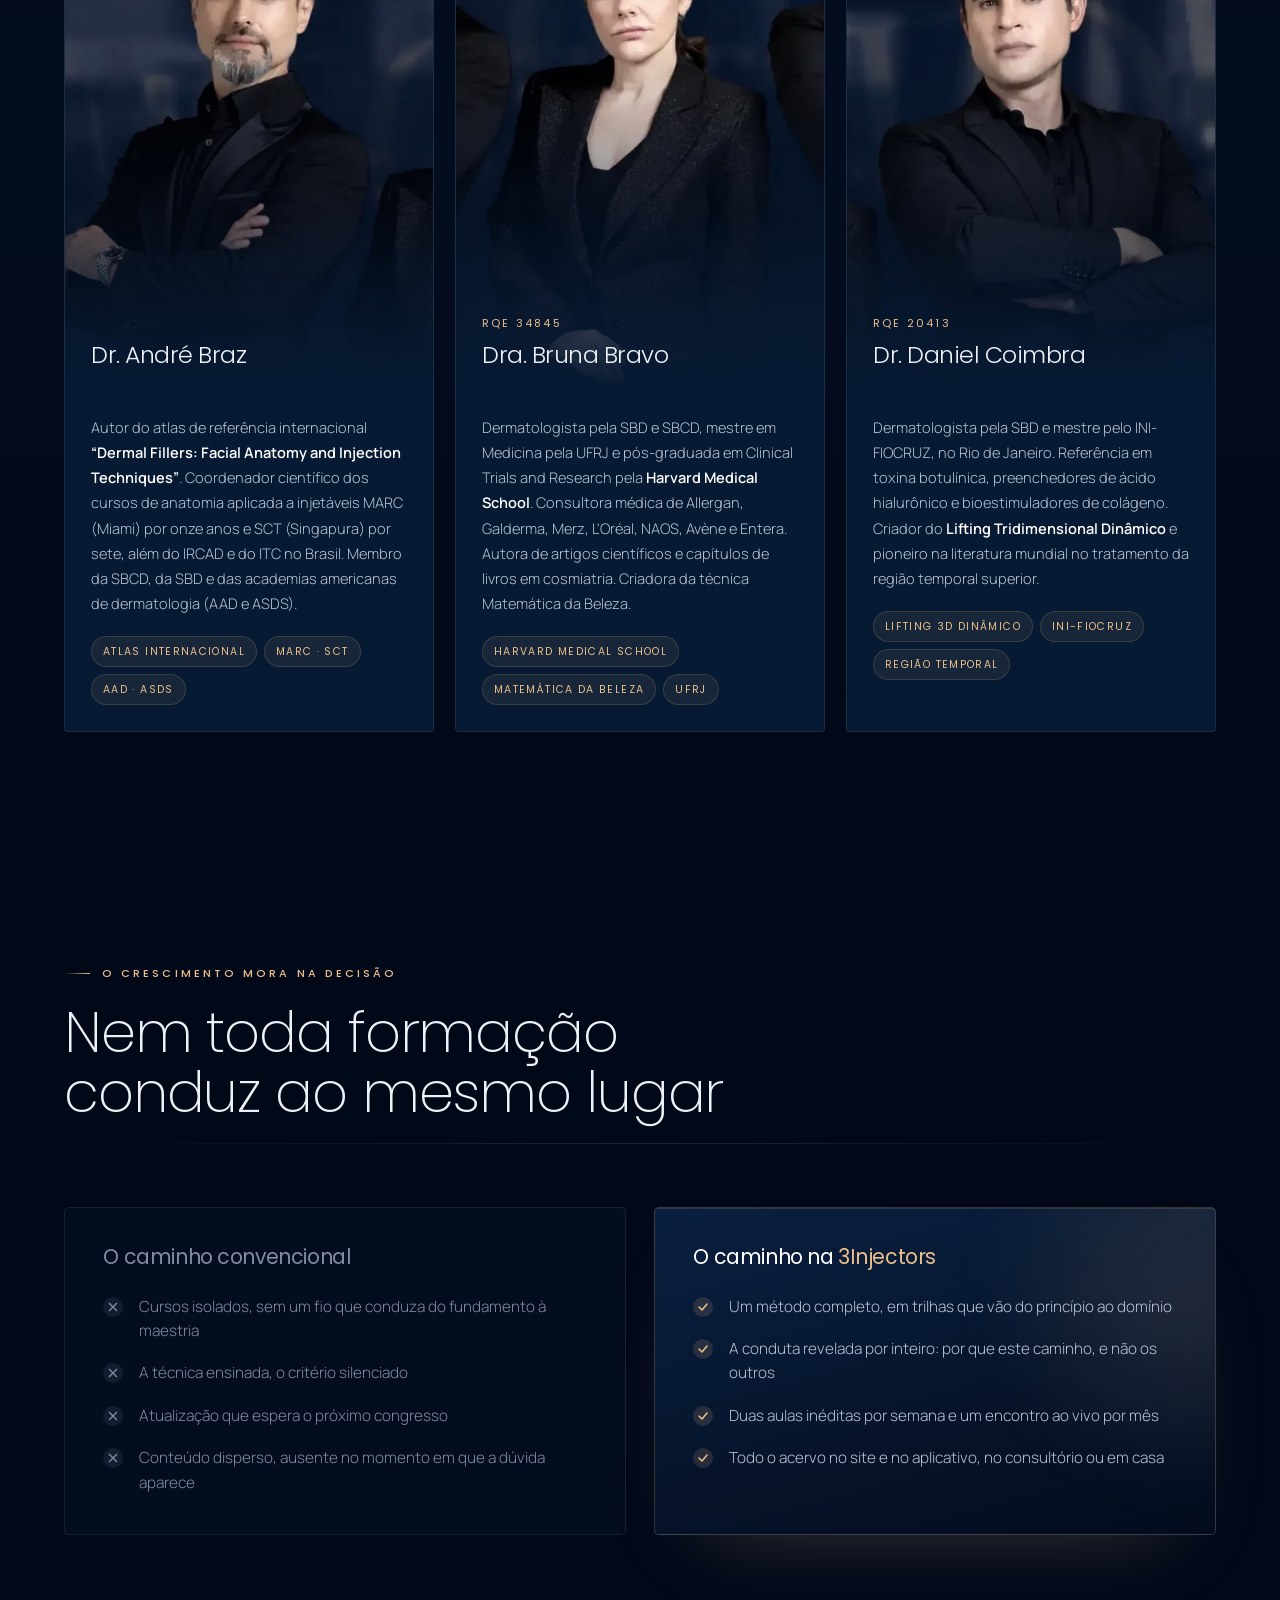
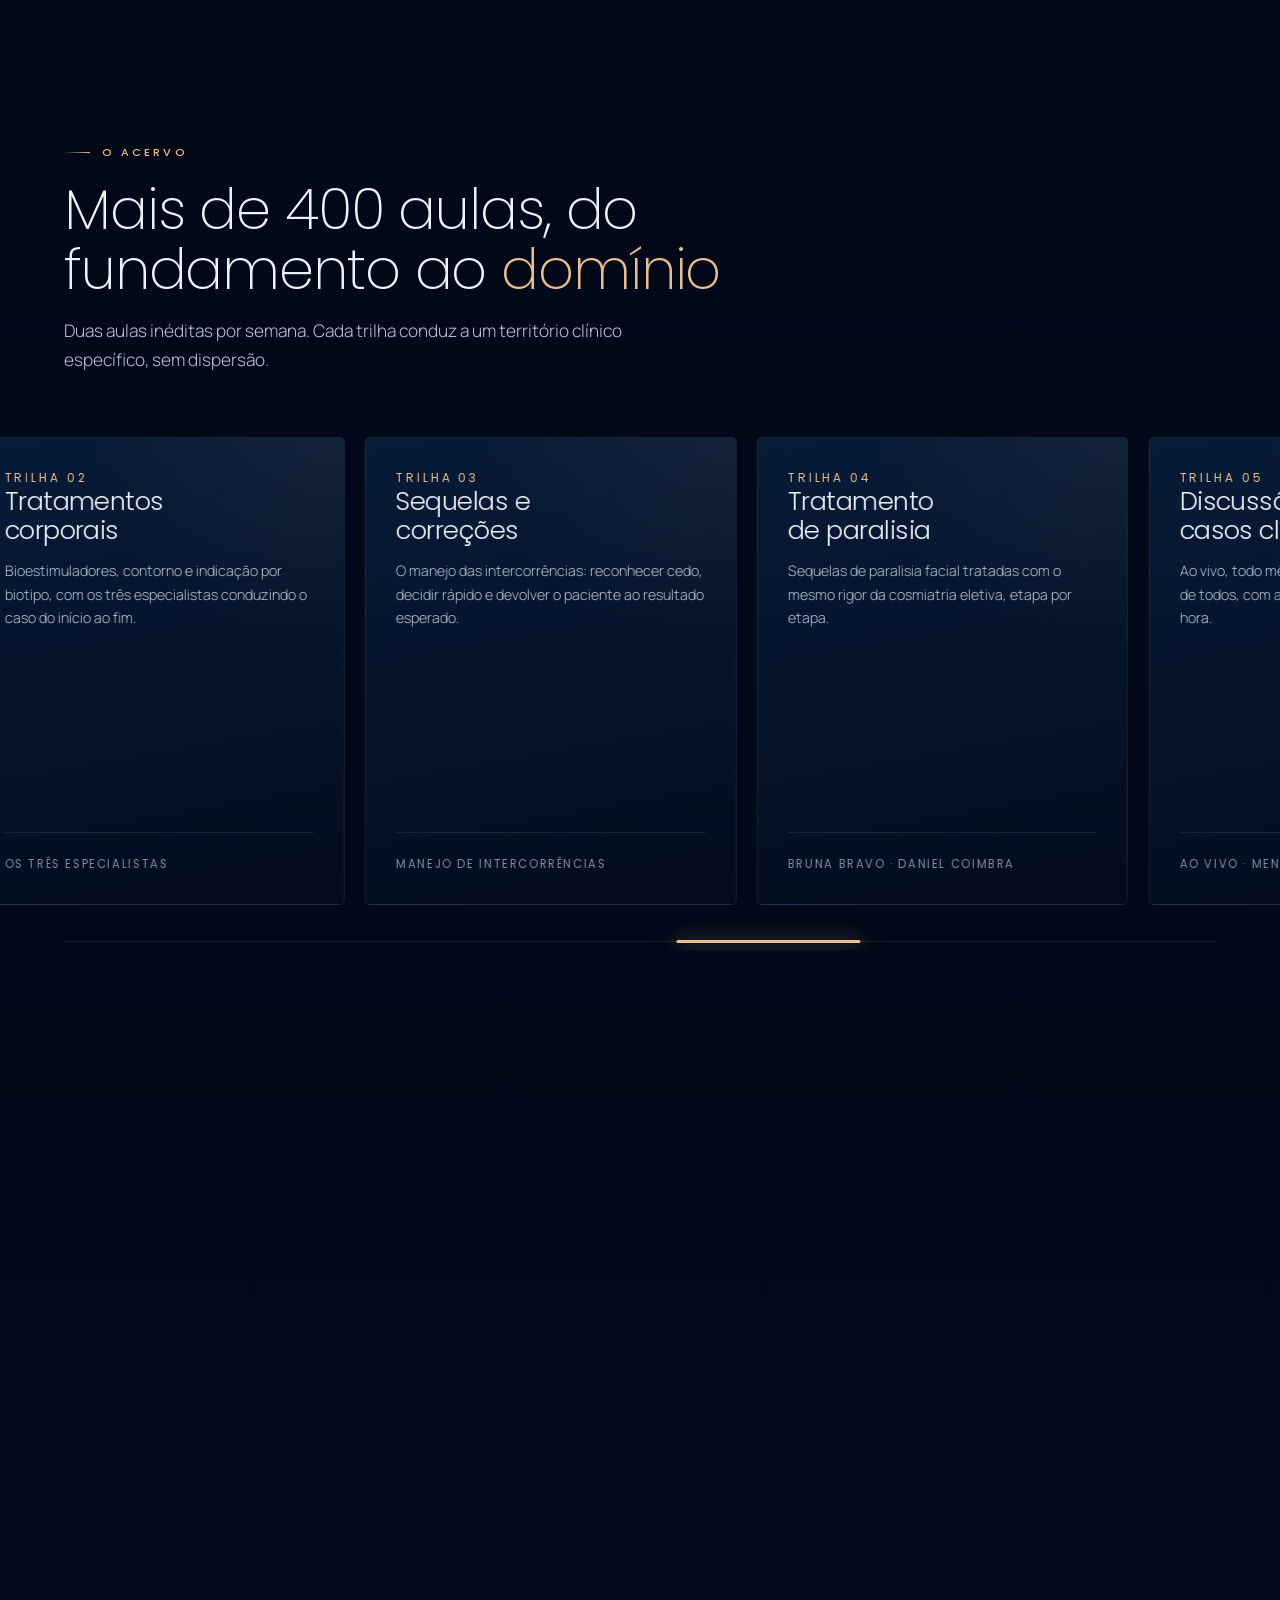
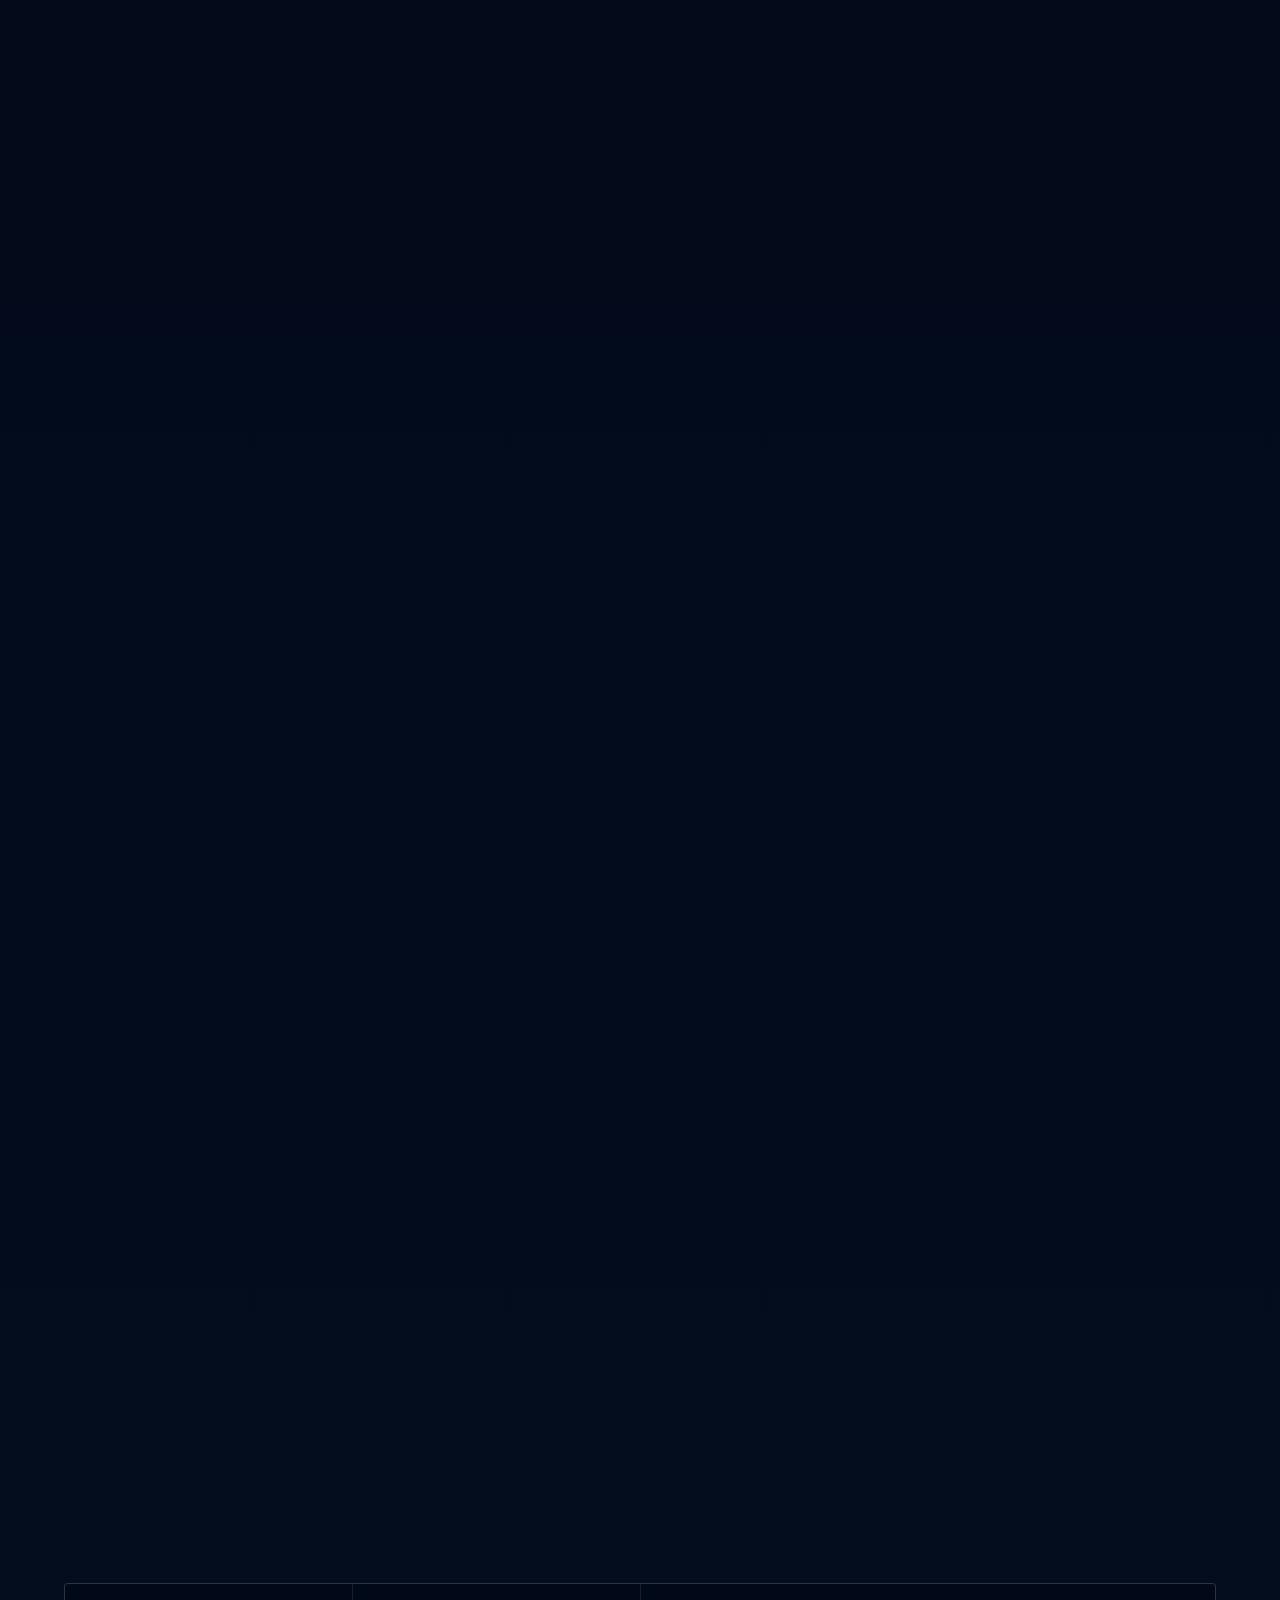
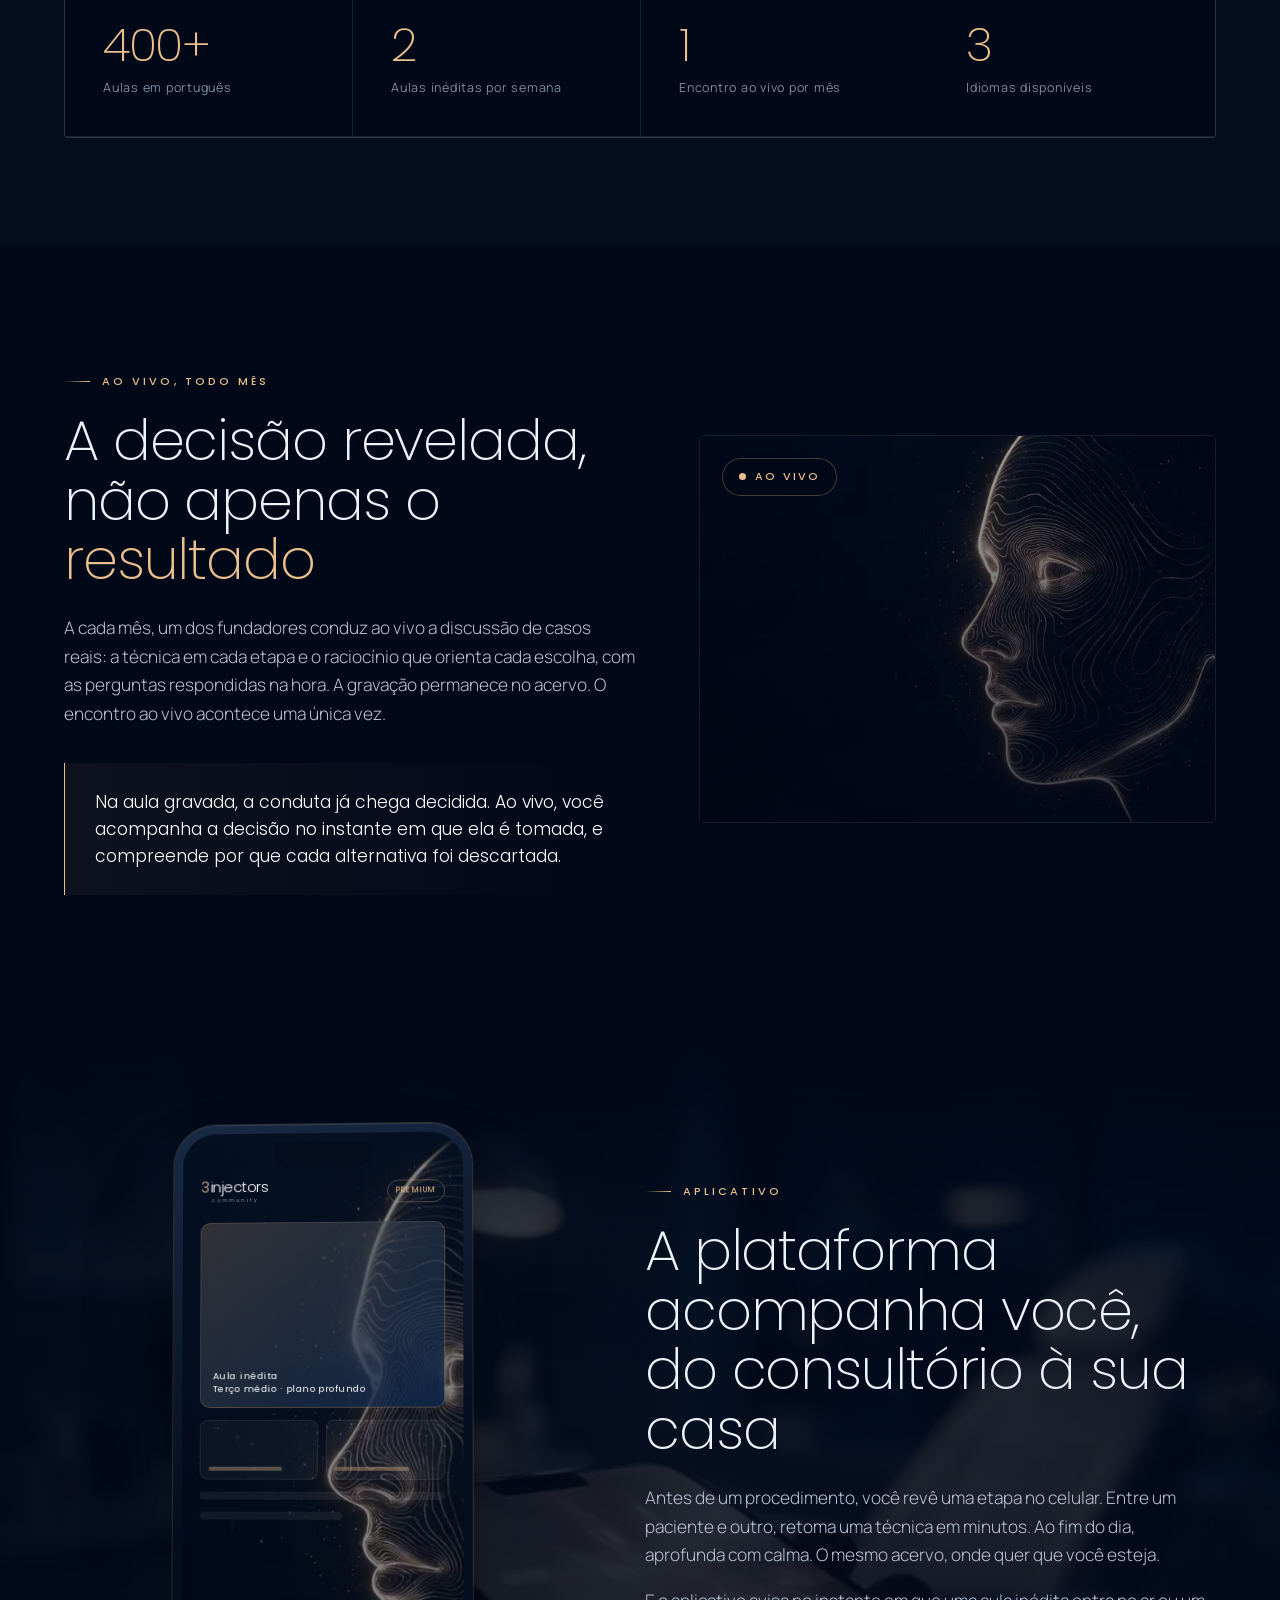
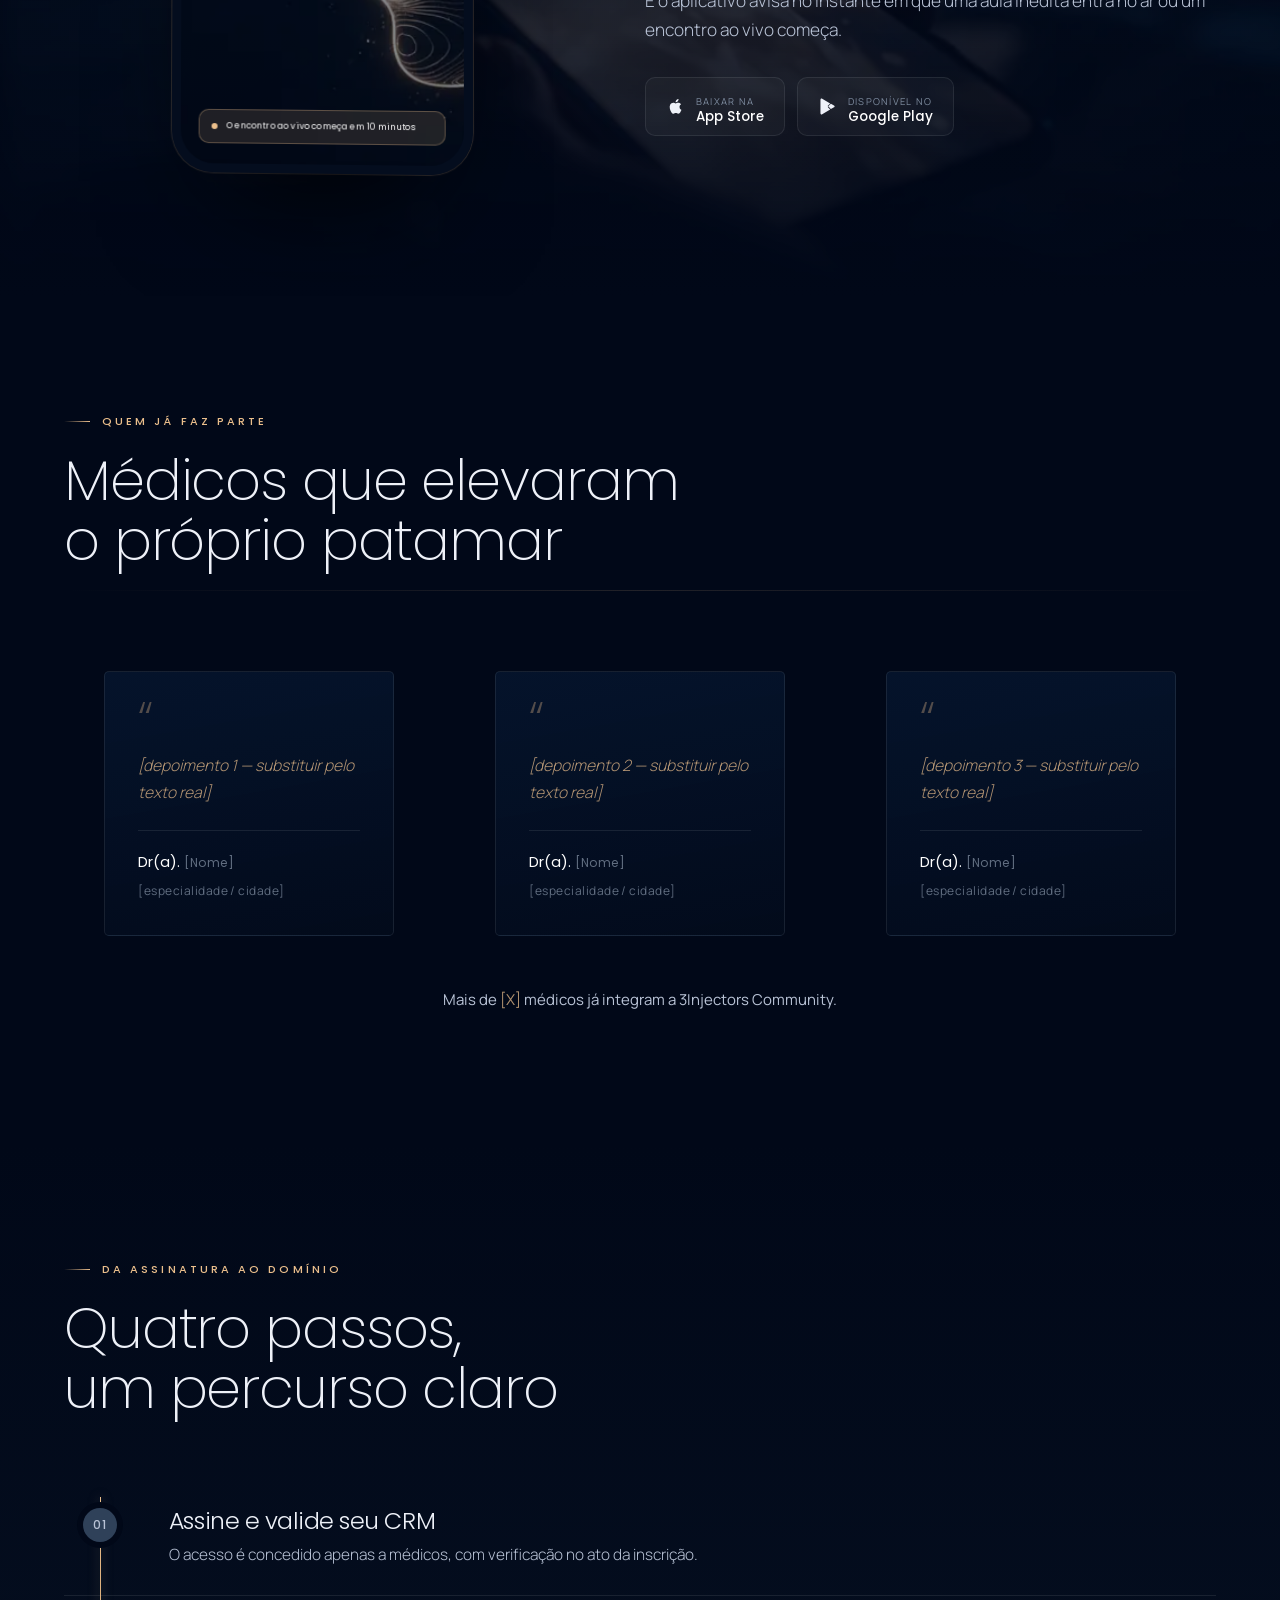
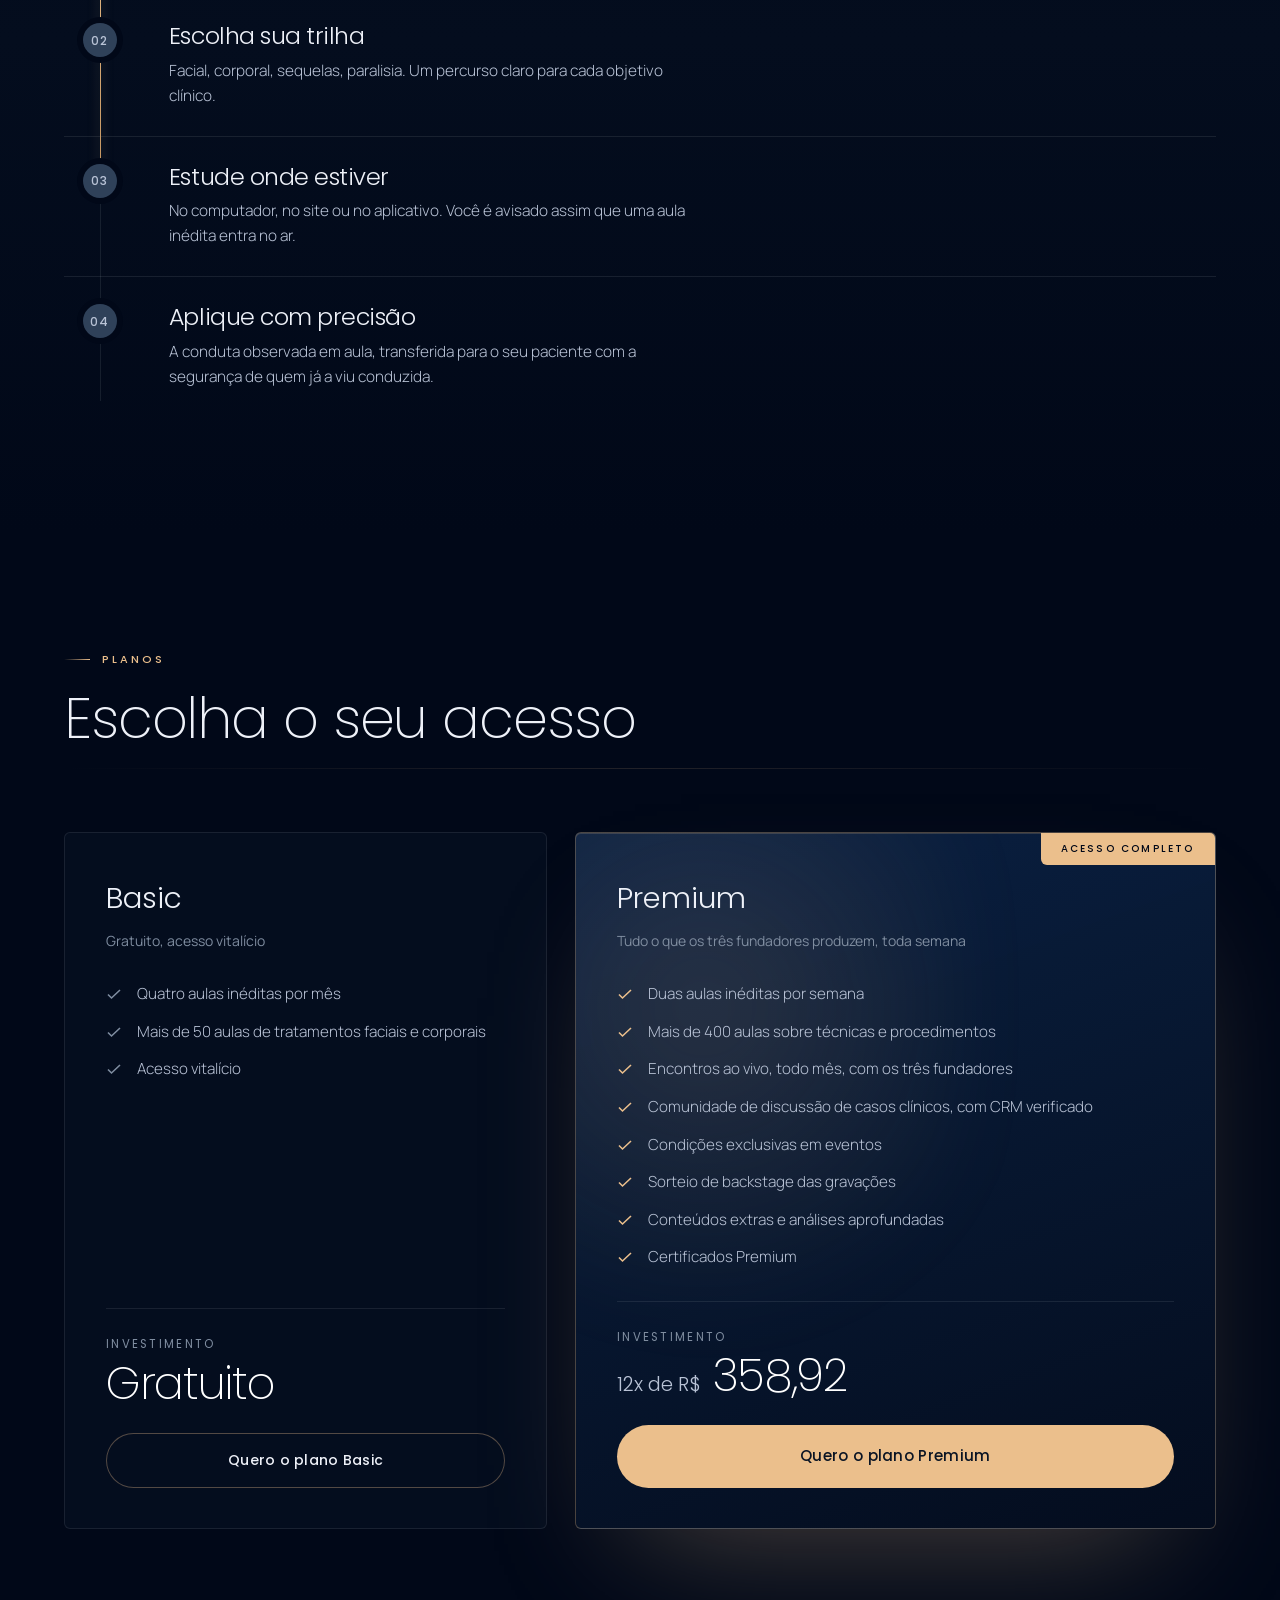
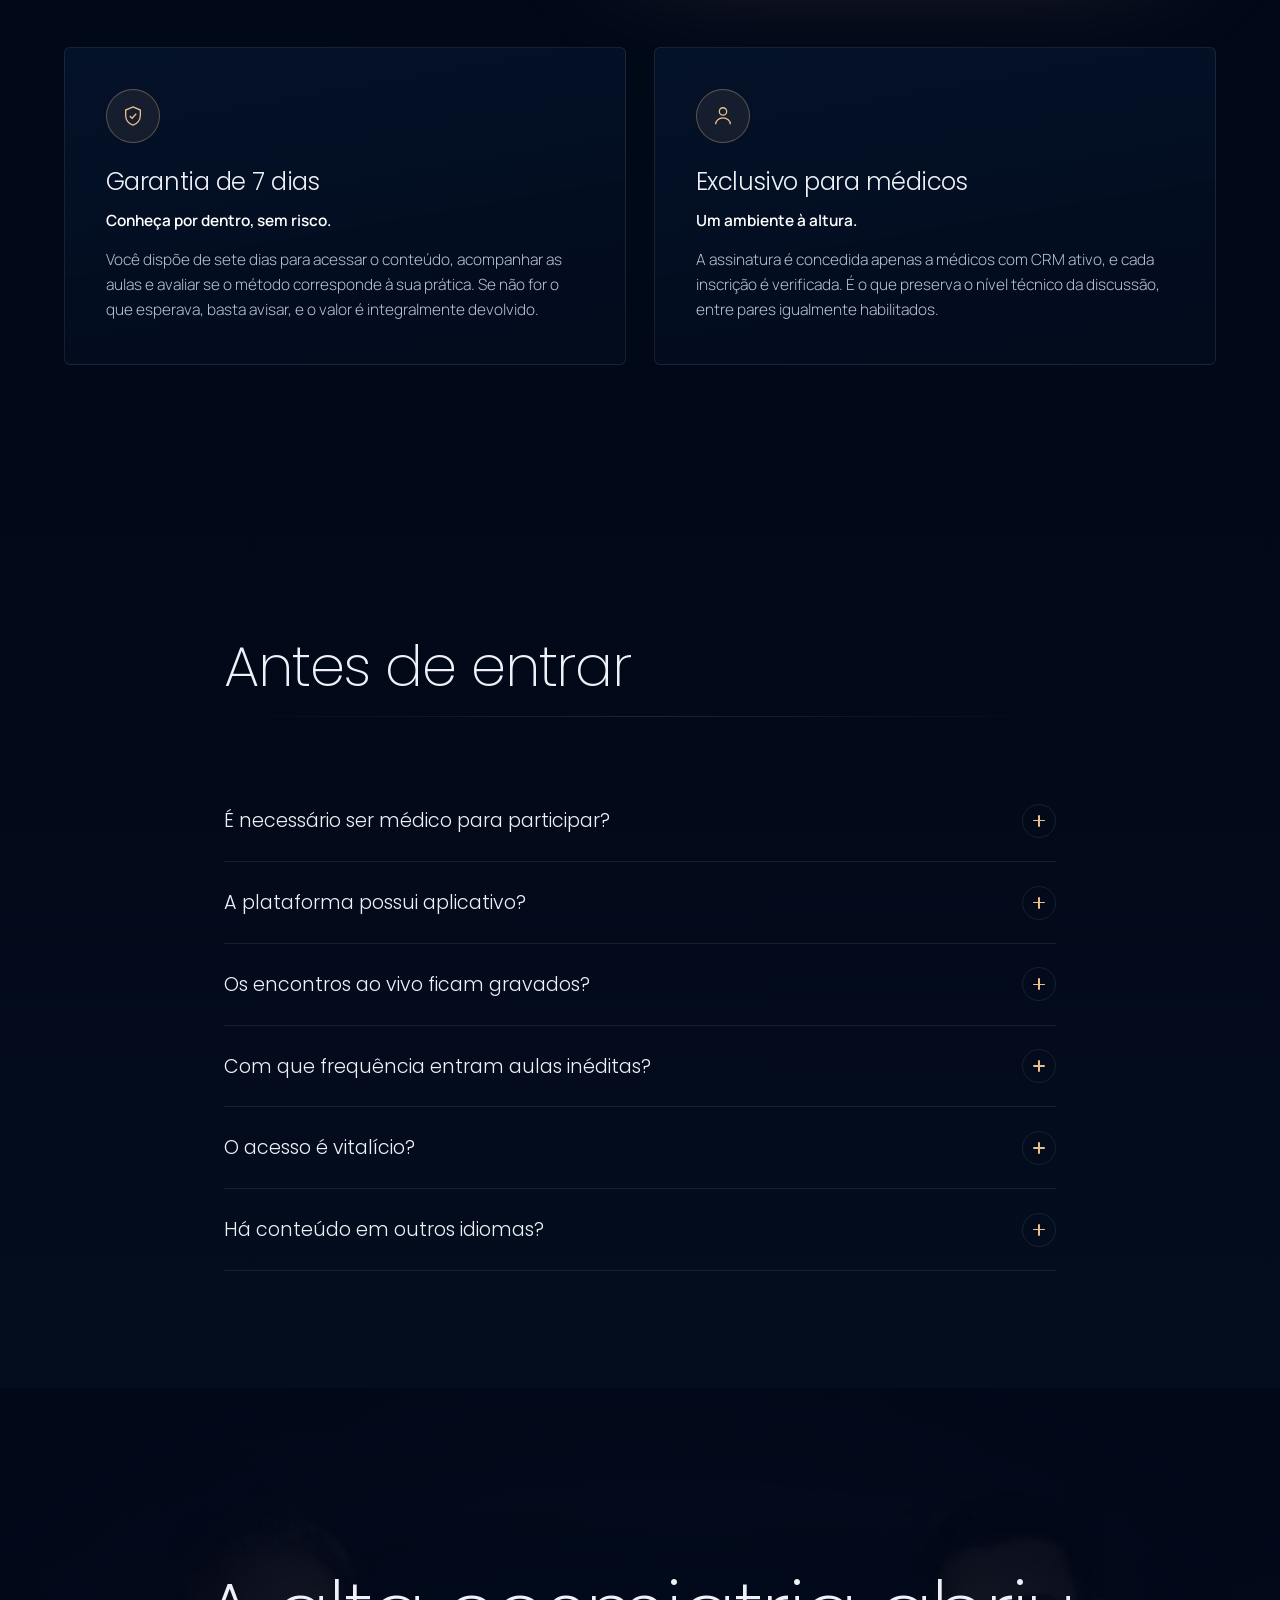
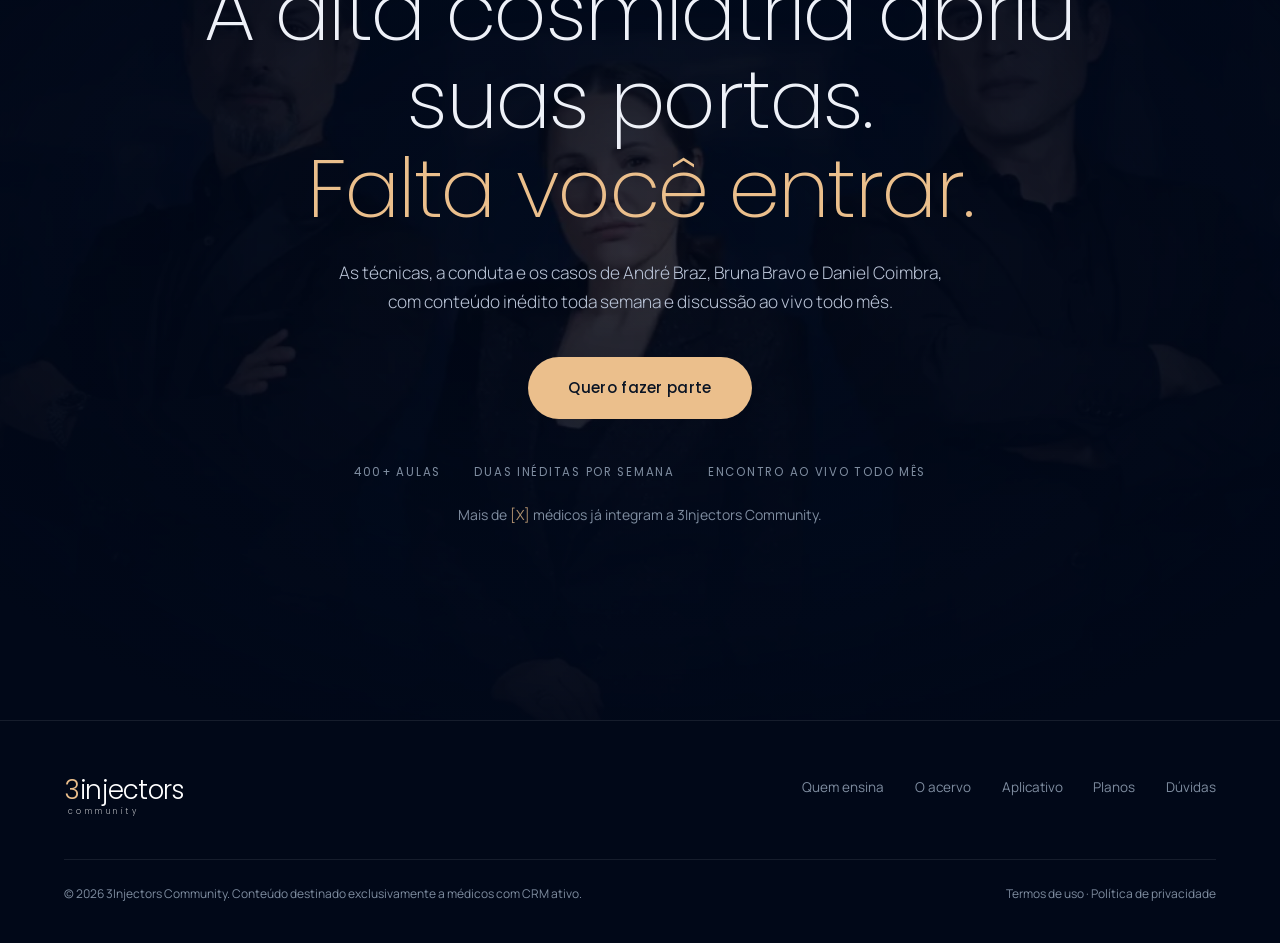
==== commit ab3f9768: "Mobile: margem de 30px e recorte maior da foto dos fundadores Updated aspect ratios and image handli" ====
--- a/index.html
+++ b/index.html
@@ -248,10 +248,13 @@
    aspect-ratio 1.35 + cover trims only the empty margins at the sides —
    the trio spans the middle 72% of the frame, so nobody gets cut. */
 @media(max-width:760px){
+  :root{--gut:30px}
   .hero{height:200vh}
   .hero-media{display:grid;place-items:center;padding-bottom:0}
-  .hero-media img{width:100%;height:auto;aspect-ratio:1.35;
-    object-fit:cover;object-position:50% 50%;opacity:.96}
+  /* hero-trio-m.webp is pre-cropped to the trio's bounding box — no dead
+     headroom, no empty margins, so the frame is all three of them */
+  .hero-media img{width:100%;height:auto;aspect-ratio:1.49;
+    object-fit:cover;object-position:50% 50%;opacity:.97}
   .hero-media::after{display:none}
   .hero-veil{background:linear-gradient(180deg,var(--void) 0%,rgba(1,8,24,.72) 18%,
     rgba(1,8,24,.66) 50%,rgba(1,8,24,.82) 82%,var(--void) 100%)}
@@ -263,7 +266,7 @@
   .hero-strip .inner{gap:9px;padding-block:14px;font-size:10px;letter-spacing:.1em}
   .hero-strip .dot{display:none}
   .hero-copy{transform-origin:50% 30%}
-  .hero-names{top:calc(50% + 156px);bottom:auto}
+  .hero-names{top:calc(50% + 146px);bottom:auto}
   .hero-names span{gap:6px 18px;font-size:9.5px;letter-spacing:.13em}
 }
 
@@ -633,11 +636,11 @@
 @media(max-width:760px){
   .close{padding-bottom:0}
   .close .bgimg{inset:auto 0 0 0;height:auto;display:grid;place-items:end center}
-  .close .bgimg img{width:100%;height:auto;aspect-ratio:1.35;object-fit:cover;
-    object-position:50% 50%;opacity:.5;transform:none!important}
+  .close .bgimg img{width:100%;height:auto;aspect-ratio:1.49;object-fit:cover;
+    object-position:50% 50%;opacity:.52;transform:none!important}
   .close::after{background:linear-gradient(180deg,var(--void) 0%,rgba(1,8,24,.6) 46%,
     rgba(1,8,24,.35) 72%,rgba(1,8,24,.9) 100%)}
-  .close .wrap{padding-bottom:calc(100vw / 1.35 + 30px)}
+  .close .wrap{padding-bottom:calc(100vw / 1.49 + 30px)}
 }
 
 /* ============================================================
@@ -676,7 +679,10 @@
 <section class="hero" id="top">
   <div class="hero-stage">
     <div class="hero-media" id="heroMedia">
-      <img src="hero-trio.webp" alt="Dr. André Braz, Dra. Bruna Bravo e Dr. Daniel Coimbra">
+      <picture>
+        <source media="(max-width:760px)" srcset="hero-trio-m.webp">
+        <img src="hero-trio.webp" alt="Dr. André Braz, Dra. Bruna Bravo e Dr. Daniel Coimbra">
+      </picture>
     </div>
     <div class="hero-veil" id="heroVeil"></div>
     <div class="beam b1"></div>
@@ -1158,7 +1164,10 @@
 
 <!-- ================= FECHAMENTO ================= -->
 <section class="close">
-  <div class="bgimg"><img src="hero-trio.webp" alt="" id="closeImg"></div>
+  <div class="bgimg"><picture>
+    <source media="(max-width:760px)" srcset="hero-trio-m.webp">
+    <img src="hero-trio.webp" alt="" id="closeImg">
+  </picture></div>
   <div class="wrap">
     <h2 class="d1" data-anim style="--d:80ms">A alta cosmiatria abriu suas portas.<br><span class="gold">Falta você entrar.</span></h2>
     <p class="lead" data-anim style="--d:180ms">
